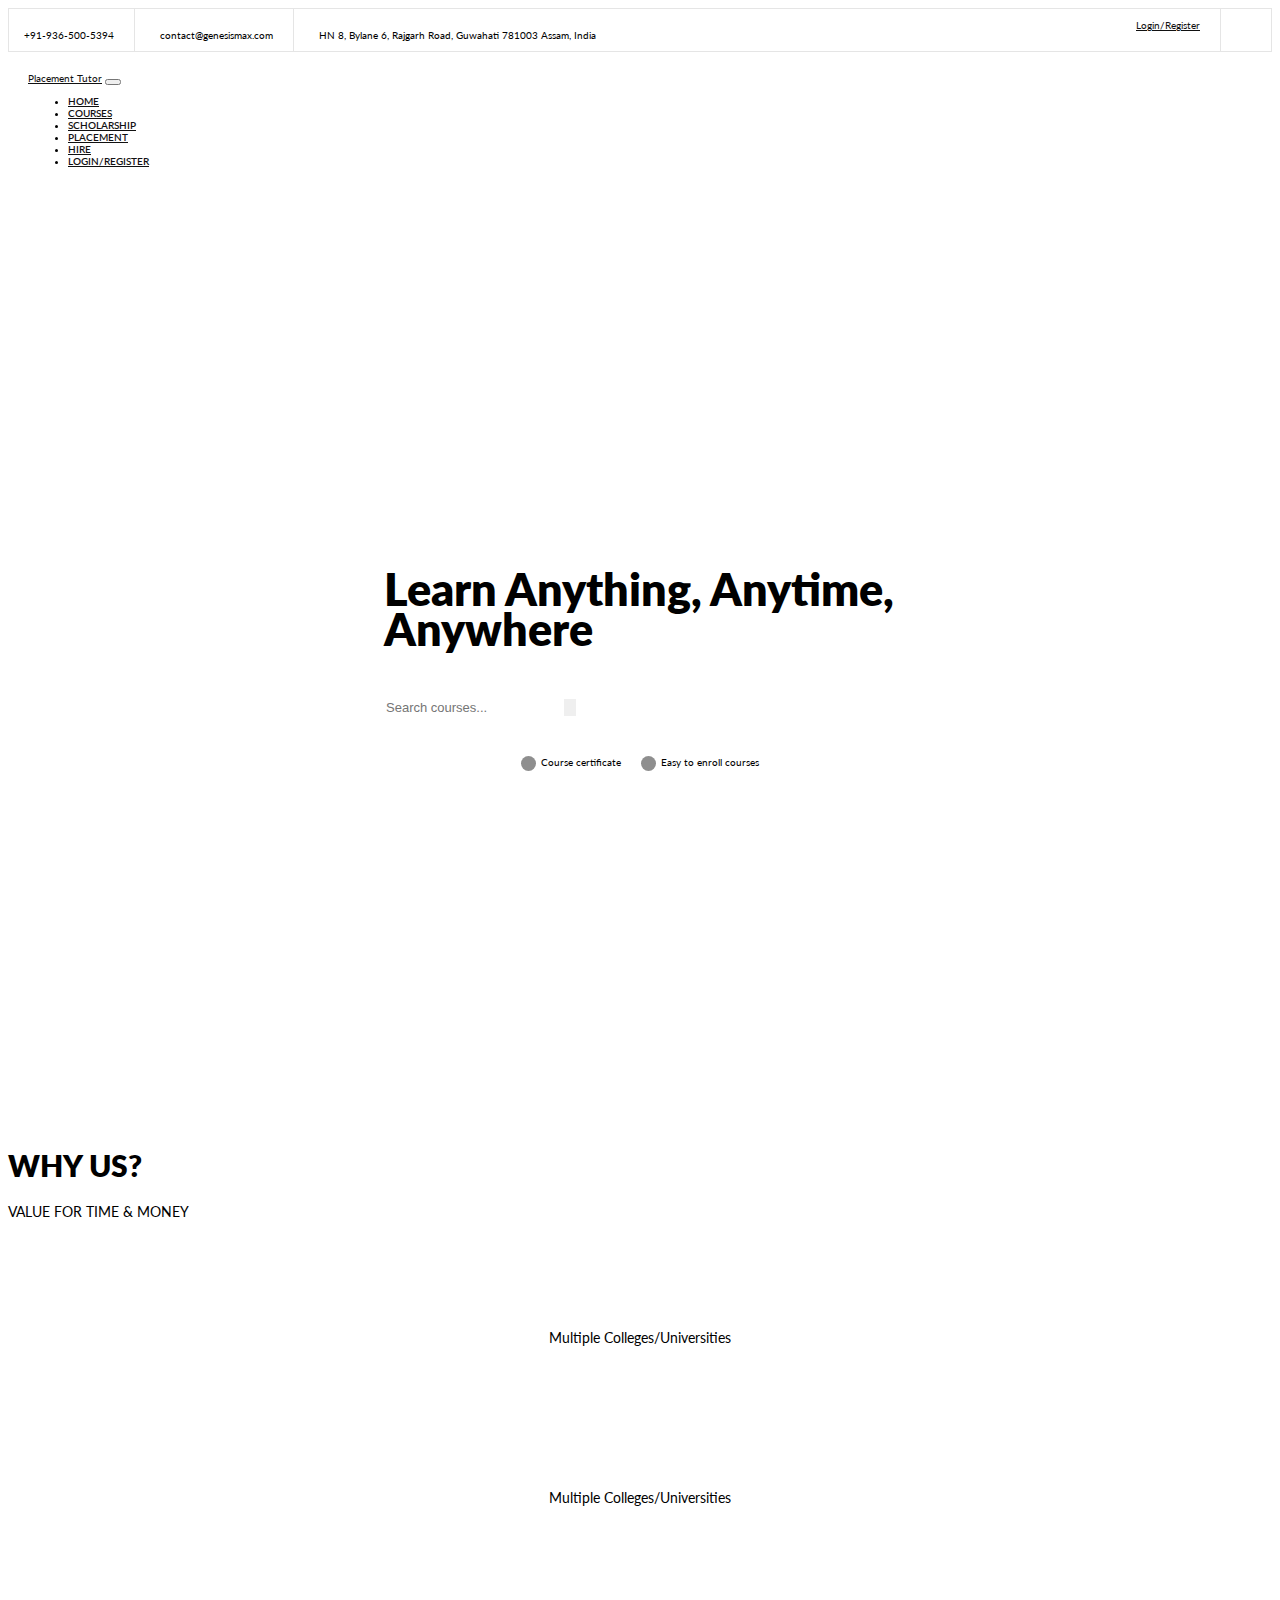
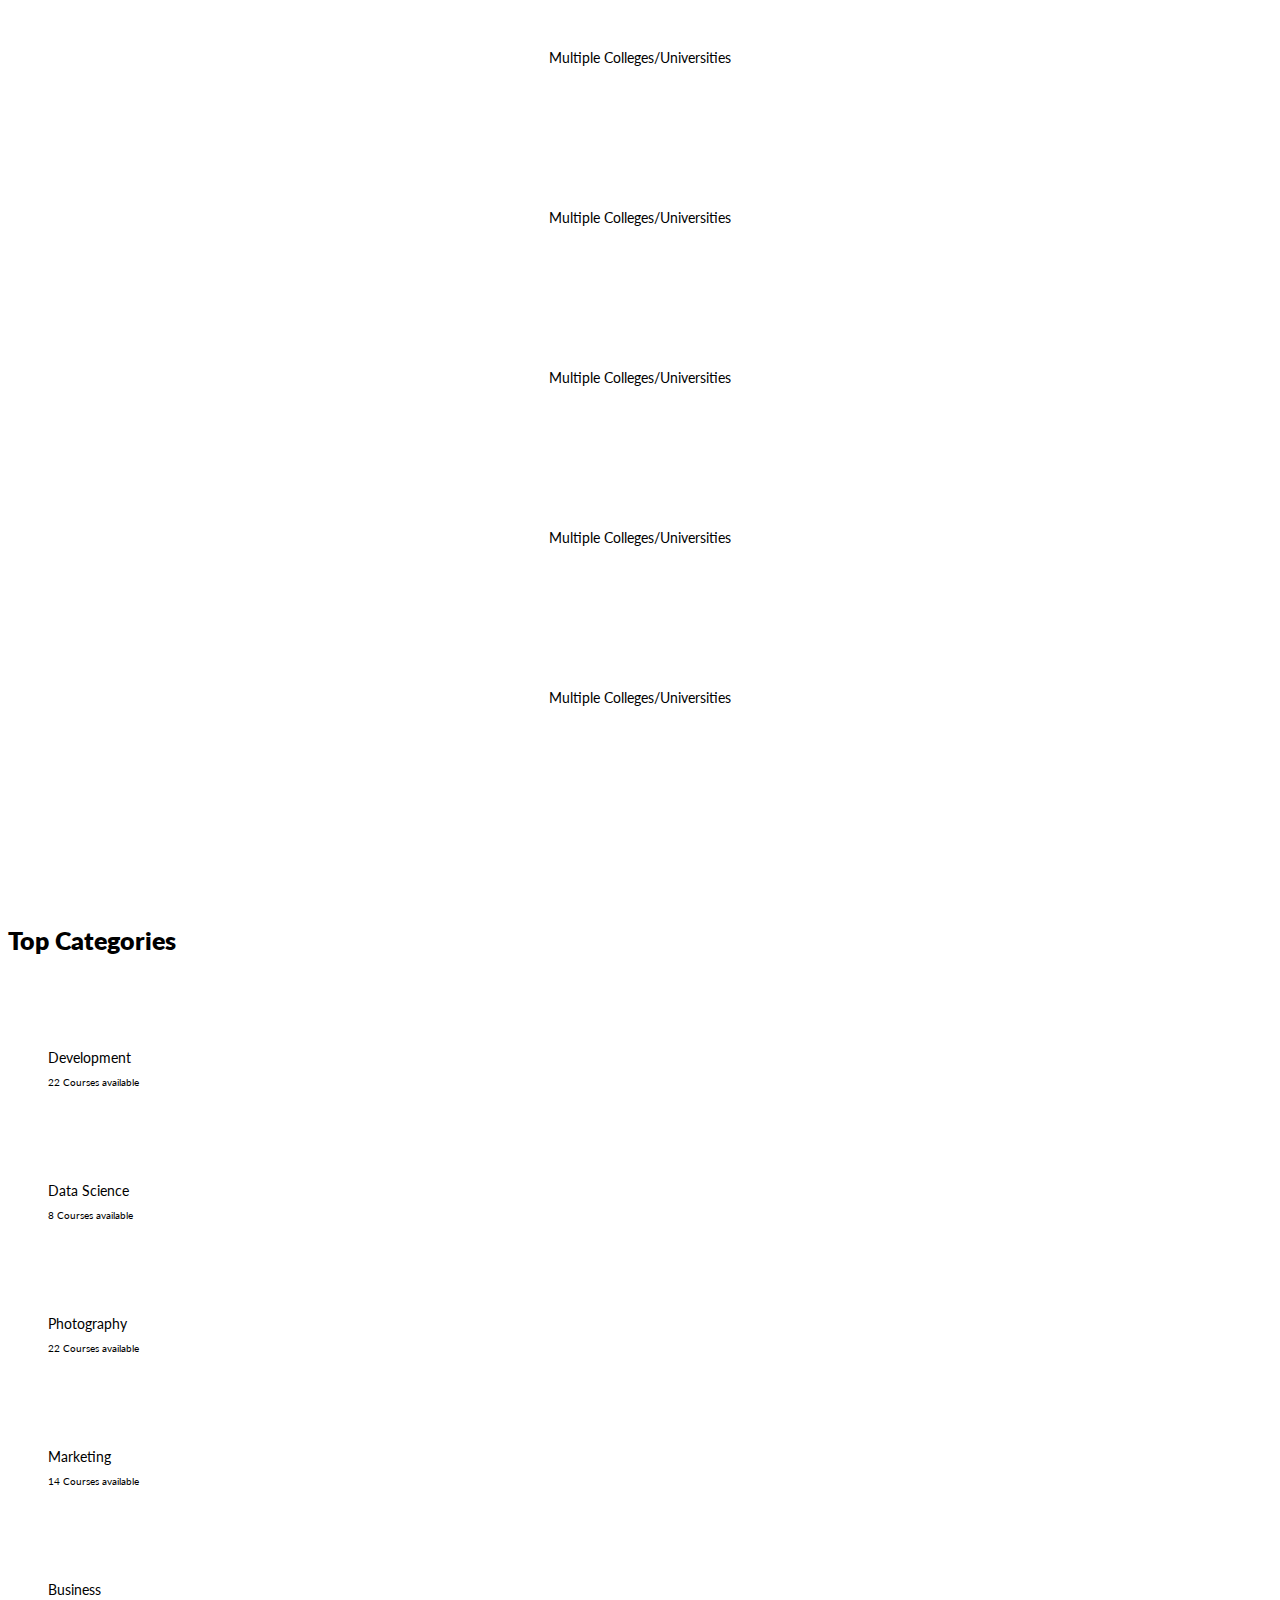
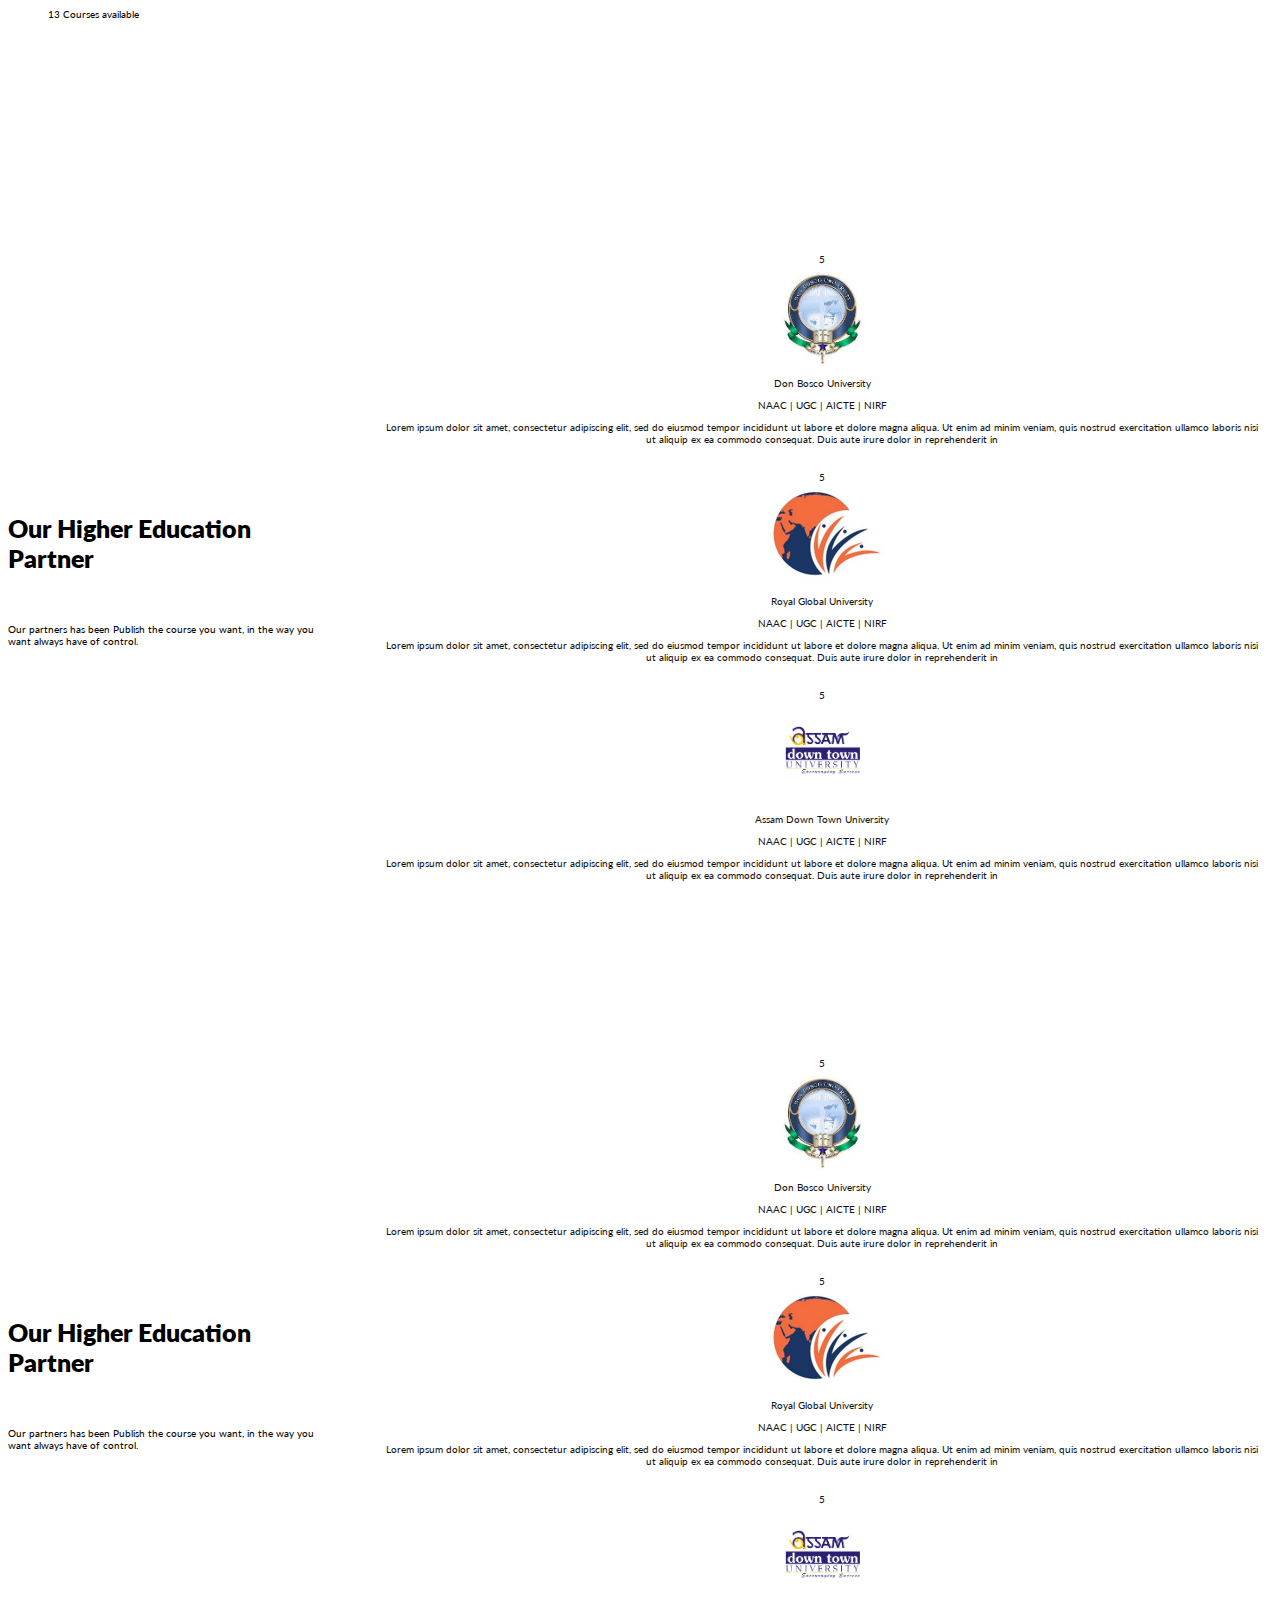
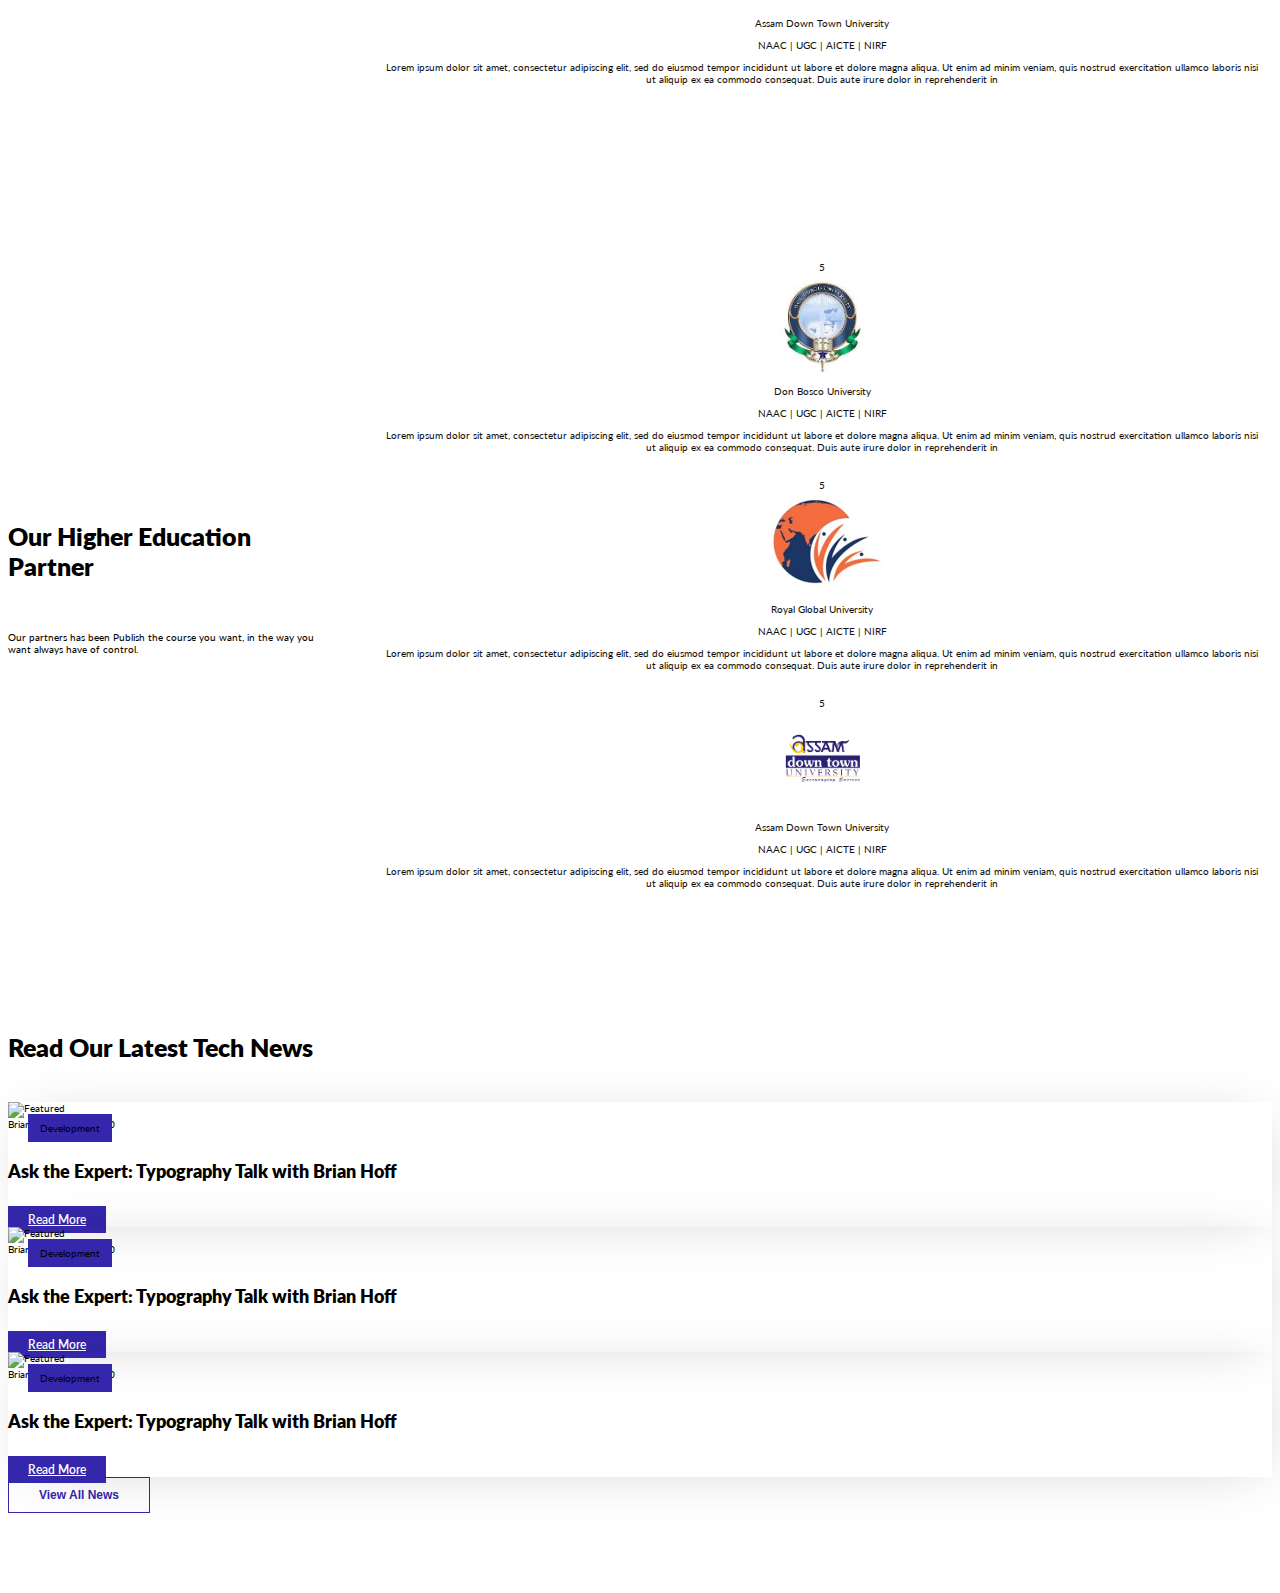
==== index.html @ bf246a91 "Partner and blog added" ====
<!doctype html>
<html lang="en">

<head>
    <!-- Required meta tags -->
    <meta charset="utf-8">
    <meta name="viewport" content="width=device-width, initial-scale=1">

    <!-- Bootstrap CSS -->
    <link href="https://cdn.jsdelivr.net/npm/bootstrap@5.1.3/dist/css/bootstrap.min.css" rel="stylesheet"
        integrity="sha384-1BmE4kWBq78iYhFldvKuhfTAU6auU8tT94WrHftjDbrCEXSU1oBoqyl2QvZ6jIW3" crossorigin="anonymous">

    <!-- Fontawesome -->
    <link rel="stylesheet" href="https://cdnjs.cloudflare.com/ajax/libs/font-awesome/6.1.1/css/all.min.css"
        integrity="sha512-KfkfwYDsLkIlwQp6LFnl8zNdLGxu9YAA1QvwINks4PhcElQSvqcyVLLD9aMhXd13uQjoXtEKNosOWaZqXgel0g=="
        crossorigin="anonymous" referrerpolicy="no-referrer" />

    <!-- Custom CSS -->
    <link rel="stylesheet" href="./assets/css/main.css">

    <title>Placement Tutor</title>
</head>

<body>

    <!-- =========================================== Header ======================================== -->
    <section class="header">
        <div class="header_inner_left">
            <div class="header_inner_left_item">
                <p><i class="fa-solid fa-phone-flip"></i> +91-936-500-5394</p>
            </div>
            <div class="header_inner_left_item">
                <p><i class="fa-regular fa-envelope"></i> contact@genesismax.com</p>
            </div>
            <div class="header_inner_left_item">
                <p><i class="fa-solid fa-location-dot"></i>HN 8, Bylane 6, Rajgarh Road, Guwahati 781003 Assam, India
                </p>
            </div>
        </div>
        <div class="header_inner_right">
            <div class="header_inner_right_item">
                <a href="#">Login/Register</a>
            </div>
            <div class="header_inner_right_item">
                <a href="#"><i class="fa-brands fa-facebook-f"></i></a>
                <a href="#"><i class="fa-brands fa-twitter"></i></a>
                <a href="#"><i class="fa-brands fa-linkedin"></i></a>
                <a href="#"><i class="fa-brands fa-youtube"></i></a>
            </div>
        </div>
    </section>


    <!-- =========================================== Navbar ======================================== -->
    <nav class="navbar navbar-expand-lg navbar-light">
        <div class="container-fluid">
            <a class="navbar-brand" href="#">Placement Tutor</a>
            <button class="navbar-toggler" type="button" data-bs-toggle="collapse"
                data-bs-target="#navbarSupportedContent" aria-controls="navbarSupportedContent" aria-expanded="false"
                aria-label="Toggle navigation">
                <span class="navbar-toggler-icon"></span>
            </button>
            <div class="collapse navbar-collapse" id="navbarSupportedContent">
                <ul class="navbar-nav ms-auto mb-2 mb-lg-0">
                    <li class="nav-item">
                        <a class="nav-link active" aria-current="page" href="#">Home</a>
                    </li>
                    <li class="nav-item">
                        <a class="nav-link" href="#">Courses</a>
                    </li>
                    <li class="nav-item">
                        <a class="nav-link" href="#">Scholarship</a>
                    </li>
                    <li class="nav-item">
                        <a class="nav-link" href="#">Placement</a>
                    </li>
                    <li class="nav-item">
                        <a class="nav-link" href="#">Hire</a>
                    </li>
                    <li class="nav-item">
                        <a class="nav-link" href="#">Login/Register</a>
                    </li>
                </ul>
            </div>
        </div>
    </nav>


    <!-- =========================================== Banner ======================================== -->
    <section class="banner">
        <div class="banner_text">
            <p class="text-center">Learn Anything, Anytime, Anywhere</p>
        </div>
        <form action="#" id="searchForm">
            <input type="text" class="form-control" id="search_query" name="search_query"
                placeholder="Search courses...">
            <button type="submit" class="btn"><i class="fa-solid fa-magnifying-glass"></i></button>
        </form>
        <div class="banner_feature">
            <p><span><i class="fa-solid fa-check"></i></span> Course certificate</p>
            <p><span><i class="fa-solid fa-check"></i></span> Easy to enroll courses</p>
        </div>
    </section>

    <!-- =========================================== Why us ======================================== -->
    <section class="why_us">
        <div class="container">
            <h1 class="common_heading_1 text-center">WHY US?</h1>
            <p class="heading_support_text text-center">VALUE FOR TIME & MONEY</p>

            <div class="why_us_grid">
                <div class="row">
                    <div class="col-lg-3 col-md-4 col-12 mb-4">
                        <div class="why_us_grid_item bg-light">
                            <p>Multiple Colleges/Universities</p>
                        </div>
                    </div>

                    <div class="col-lg-3 col-md-4 col-12 mb-4">
                        <div class="why_us_grid_item bg-light">
                            <p>Multiple Colleges/Universities</p>
                        </div>
                    </div>

                    <div class="col-lg-3 col-md-4 col-12 mb-4">
                        <div class="why_us_grid_item bg-light">
                            <p>Multiple Colleges/Universities</p>
                        </div>
                    </div>

                    <div class="col-lg-3 col-md-4 col-12 mb-4">
                        <div class="why_us_grid_item bg-light">
                            <p>Multiple Colleges/Universities</p>
                        </div>
                    </div>

                    <div class="col-lg-3 col-md-4 col-12 mb-4">
                        <div class="why_us_grid_item bg-light">
                            <p>Multiple Colleges/Universities</p>
                        </div>
                    </div>

                    <div class="col-lg-3 col-md-4 col-12 mb-4">
                        <div class="why_us_grid_item bg-light">
                            <p>Multiple Colleges/Universities</p>
                        </div>
                    </div>

                    <div class="col-lg-3 col-md-4 col-12 mb-4">
                        <div class="why_us_grid_item bg-light">
                            <p>Multiple Colleges/Universities</p>
                        </div>
                    </div>
                </div>
            </div>
        </div>
    </section>


    <!-- =========================================== Top categories ======================================== -->
    <section class="top_categories bg-light">
        <div class="container">
            <p class="common_heading_2 text-center">Top Categories</p>
            <div class="row">
                <div class="col">
                    <div class="top_categories_item">
                        <p class="fw-bold">Development</p>
                        <p>22 Courses available</p>
                    </div>
                </div>
                <div class="col">
                    <div class="top_categories_item">
                        <p class="fw-bold">Data Science</p>
                        <p>8 Courses available</p>
                    </div>
                </div>
                <div class="col">
                    <div class="top_categories_item">
                        <p class="fw-bold">Photography</p>
                        <p>22 Courses available</p>
                    </div>
                </div>
                <div class="col">
                    <div class="top_categories_item">
                        <p class="fw-bold">Marketing</p>
                        <p>14 Courses available</p>
                    </div>
                </div>
                <div class="col">
                    <div class="top_categories_item">
                        <p class="fw-bold">Business</p>
                        <p>13 Courses available</p>
                    </div>
                </div>
            </div>
        </div>
    </section>


    <!-- =========================================== Pick your professional course ======================================== -->


    <!-- =========================================== Our highr education partner ======================================== -->
    <section class="higher_education_partner partner bg-light">
        <div class="container">
            <div class="partner_inner">
                <div class="partner_inner_left col-lg-4">
                    <p class="common_heading_2">Our Higher Education Partner</p>
                    <p class="fw-bold">Our partners has been Publish the course you want,
                        in the way you want always have of control.</p>
                </div>
                <div class="partner_inner_right col-lg-8">
                    <div class="row">
                        <div class="col-lg-4">
                            <a href="#">
                                <div class="institute_single">
                                    <div class="text-end fw-bold fs-4"><i class="fa-solid fa-star"></i> 5</div>
                                    <img src="./assets/img/logo/dbu.jpg" alt="Don bosco university">
                                    <p class="fw-bold fs-4">Don Bosco University</p>
                                    <p class="text-muted">NAAC | UGC | AICTE | NIRF</p>
                                    <p class="text-start mt-3">Lorem ipsum dolor sit amet, consectetur
                                        adipiscing elit, sed do eiusmod tempor
                                        incididunt ut labore et dolore magna
                                        aliqua. Ut enim ad minim veniam, quis
                                        nostrud exercitation ullamco laboris nisi
                                        ut aliquip ex ea commodo consequat.
                                        Duis aute irure dolor in reprehenderit in</p>
                                </div>
                            </a>
                        </div>
                        <div class="col-lg-4">
                            <a href="#">
                                <div class="institute_single">
                                    <div class="text-end fw-bold fs-4"><i class="fa-solid fa-star"></i> 5</div>
                                    <img src="./assets/img/logo/rgu.jpg" alt="Royal Global University">
                                    <p class="fw-bold fs-4">Royal Global University</p>
                                    <p class="text-muted">NAAC | UGC | AICTE | NIRF</p>
                                    <p class="text-start mt-3">Lorem ipsum dolor sit amet, consectetur
                                        adipiscing elit, sed do eiusmod tempor
                                        incididunt ut labore et dolore magna
                                        aliqua. Ut enim ad minim veniam, quis
                                        nostrud exercitation ullamco laboris nisi
                                        ut aliquip ex ea commodo consequat.
                                        Duis aute irure dolor in reprehenderit in</p>
                                </div>
                            </a>
                        </div>
                        <div class="col-lg-4">
                            <a href="#">
                                <div class="institute_single">
                                    <div class="text-end fw-bold fs-4"><i class="fa-solid fa-star"></i> 5</div>
                                    <img src="./assets/img/logo/adtu.webp" alt="Assam Down Town University">
                                    <p class="fw-bold fs-4">Assam Down Town University</p>
                                    <p class="text-muted">NAAC | UGC | AICTE | NIRF</p>
                                    <p class="text-start mt-3">Lorem ipsum dolor sit amet, consectetur
                                        adipiscing elit, sed do eiusmod tempor
                                        incididunt ut labore et dolore magna
                                        aliqua. Ut enim ad minim veniam, quis
                                        nostrud exercitation ullamco laboris nisi
                                        ut aliquip ex ea commodo consequat.
                                        Duis aute irure dolor in reprehenderit in</p>
                                </div>
                            </a>
                        </div>
                    </div>
                </div>
            </div>
        </div>
    </section>

    <section class="higher_education_partner partner bg-light">
        <div class="container">
            <div class="partner_inner">
                <div class="partner_inner_left col-lg-4">
                    <p class="common_heading_2">Our Higher Education Partner</p>
                    <p class="fw-bold">Our partners has been Publish the course you want,
                        in the way you want always have of control.</p>
                </div>
                <div class="partner_inner_right col-lg-8">
                    <div class="row">
                        <div class="col-lg-4">
                            <a href="#">
                                <div class="institute_single">
                                    <div class="text-end fw-bold fs-4"><i class="fa-solid fa-star"></i> 5</div>
                                    <img src="./assets/img/logo/dbu.jpg" alt="Don bosco university">
                                    <p class="fw-bold fs-4">Don Bosco University</p>
                                    <p class="text-muted">NAAC | UGC | AICTE | NIRF</p>
                                    <p class="text-start mt-3">Lorem ipsum dolor sit amet, consectetur
                                        adipiscing elit, sed do eiusmod tempor
                                        incididunt ut labore et dolore magna
                                        aliqua. Ut enim ad minim veniam, quis
                                        nostrud exercitation ullamco laboris nisi
                                        ut aliquip ex ea commodo consequat.
                                        Duis aute irure dolor in reprehenderit in</p>
                                </div>
                            </a>
                        </div>
                        <div class="col-lg-4">
                            <a href="#">
                                <div class="institute_single">
                                    <div class="text-end fw-bold fs-4"><i class="fa-solid fa-star"></i> 5</div>
                                    <img src="./assets/img/logo/rgu.jpg" alt="Royal Global University">
                                    <p class="fw-bold fs-4">Royal Global University</p>
                                    <p class="text-muted">NAAC | UGC | AICTE | NIRF</p>
                                    <p class="text-start mt-3">Lorem ipsum dolor sit amet, consectetur
                                        adipiscing elit, sed do eiusmod tempor
                                        incididunt ut labore et dolore magna
                                        aliqua. Ut enim ad minim veniam, quis
                                        nostrud exercitation ullamco laboris nisi
                                        ut aliquip ex ea commodo consequat.
                                        Duis aute irure dolor in reprehenderit in</p>
                                </div>
                            </a>
                        </div>
                        <div class="col-lg-4">
                            <a href="#">
                                <div class="institute_single">
                                    <div class="text-end fw-bold fs-4"><i class="fa-solid fa-star"></i> 5</div>
                                    <img src="./assets/img/logo/adtu.webp" alt="Assam Down Town University">
                                    <p class="fw-bold fs-4">Assam Down Town University</p>
                                    <p class="text-muted">NAAC | UGC | AICTE | NIRF</p>
                                    <p class="text-start mt-3">Lorem ipsum dolor sit amet, consectetur
                                        adipiscing elit, sed do eiusmod tempor
                                        incididunt ut labore et dolore magna
                                        aliqua. Ut enim ad minim veniam, quis
                                        nostrud exercitation ullamco laboris nisi
                                        ut aliquip ex ea commodo consequat.
                                        Duis aute irure dolor in reprehenderit in</p>
                                </div>
                            </a>
                        </div>
                    </div>
                </div>
            </div>
        </div>
    </section>

    <section class="higher_education_partner partner bg-light">
        <div class="container">
            <div class="partner_inner">
                <div class="partner_inner_left col-lg-4">
                    <p class="common_heading_2">Our Higher Education Partner</p>
                    <p class="fw-bold">Our partners has been Publish the course you want,
                        in the way you want always have of control.</p>
                </div>
                <div class="partner_inner_right col-lg-8">
                    <div class="row">
                        <div class="col-lg-4">
                            <a href="#">
                                <div class="institute_single">
                                    <div class="text-end fw-bold fs-4"><i class="fa-solid fa-star"></i> 5</div>
                                    <img src="./assets/img/logo/dbu.jpg" alt="Don bosco university">
                                    <p class="fw-bold fs-4">Don Bosco University</p>
                                    <p class="text-muted">NAAC | UGC | AICTE | NIRF</p>
                                    <p class="text-start mt-3">Lorem ipsum dolor sit amet, consectetur
                                        adipiscing elit, sed do eiusmod tempor
                                        incididunt ut labore et dolore magna
                                        aliqua. Ut enim ad minim veniam, quis
                                        nostrud exercitation ullamco laboris nisi
                                        ut aliquip ex ea commodo consequat.
                                        Duis aute irure dolor in reprehenderit in</p>
                                </div>
                            </a>
                        </div>
                        <div class="col-lg-4">
                            <a href="#">
                                <div class="institute_single">
                                    <div class="text-end fw-bold fs-4"><i class="fa-solid fa-star"></i> 5</div>
                                    <img src="./assets/img/logo/rgu.jpg" alt="Royal Global University">
                                    <p class="fw-bold fs-4">Royal Global University</p>
                                    <p class="text-muted">NAAC | UGC | AICTE | NIRF</p>
                                    <p class="text-start mt-3">Lorem ipsum dolor sit amet, consectetur
                                        adipiscing elit, sed do eiusmod tempor
                                        incididunt ut labore et dolore magna
                                        aliqua. Ut enim ad minim veniam, quis
                                        nostrud exercitation ullamco laboris nisi
                                        ut aliquip ex ea commodo consequat.
                                        Duis aute irure dolor in reprehenderit in</p>
                                </div>
                            </a>
                        </div>
                        <div class="col-lg-4">
                            <a href="#">
                                <div class="institute_single">
                                    <div class="text-end fw-bold fs-4"><i class="fa-solid fa-star"></i> 5</div>
                                    <img src="./assets/img/logo/adtu.webp" alt="Assam Down Town University">
                                    <p class="fw-bold fs-4">Assam Down Town University</p>
                                    <p class="text-muted">NAAC | UGC | AICTE | NIRF</p>
                                    <p class="text-start mt-3">Lorem ipsum dolor sit amet, consectetur
                                        adipiscing elit, sed do eiusmod tempor
                                        incididunt ut labore et dolore magna
                                        aliqua. Ut enim ad minim veniam, quis
                                        nostrud exercitation ullamco laboris nisi
                                        ut aliquip ex ea commodo consequat.
                                        Duis aute irure dolor in reprehenderit in</p>
                                </div>
                            </a>
                        </div>
                    </div>
                </div>
            </div>
        </div>
    </section>


    <!-- =========================================== Latest tech news ======================================== -->
    <section class="blog">
        <div class="container">
            <p class="common_heading_2 text-center">Read Our Latest Tech News</p>
            <!-- Blog grid -->
            <div class="row">
                <div class="col-md-4 p-4">
                    <div class="blog_item">
                        <div class="card border-0">
                            <img src="https://images.unsplash.com/photo-1627556704353-016baeb12c79?ixlib=rb-1.2.1&ixid=MnwxMjA3fDB8MHxwaG90by1wYWdlfHx8fGVufDB8fHx8&auto=format&fit=crop&w=870&q=80"
                                class="card-img-top" alt="Featured">
                            <div class="card-body p-5">
                                <!-- Author & post date -->
                                <div class="mb-4 fs-5 px-3 fw-bold text-muted">
                                    <span class="me-4">Brian Hoff</span>
                                    <span><i class="fa-solid fa-calendar-days me-2"></i>20 Jan 2020</span>
                                </div>

                                <!-- Blog title -->
                                <h5 class="card-title mb-4">Ask the Expert: Typography Talk with Brian Hoff</h5>
                                <a href="#" class="btn shadow">Read More</a>
                            </div>

                            <!-- Category name -->
                            <div class="blog_categoty">
                                <span class="badge shadow"><i class="fa-solid fa-folder-open me-2"></i>
                                    Development</span>
                            </div>
                        </div>
                    </div>
                </div>

                <div class="col-md-4 p-4">
                    <div class="blog_item">
                        <div class="card border-0">
                            <img src="https://images.unsplash.com/photo-1531545514256-b1400bc00f31?ixlib=rb-1.2.1&ixid=MnwxMjA3fDB8MHxwaG90by1wYWdlfHx8fGVufDB8fHx8&auto=format&fit=crop&w=774&q=80"
                                class="card-img-top" alt="Featured">
                            <div class="card-body p-5">
                                <!-- Author & post date -->
                                <div class="mb-4 fs-5 px-3 fw-bold text-muted">
                                    <span class="me-4">Brian Hoff</span>
                                    <span><i class="fa-solid fa-calendar-days me-2"></i>20 Jan 2020</span>
                                </div>

                                <!-- Blog title -->
                                <h5 class="card-title mb-4">Ask the Expert: Typography Talk with Brian Hoff</h5>
                                <a href="#" class="btn shadow">Read More</a>
                            </div>

                            <!-- Category name -->
                            <div class="blog_categoty">
                                <span class="badge shadow"><i class="fa-solid fa-folder-open me-2"></i>
                                    Development</span>
                            </div>
                        </div>
                    </div>
                </div>

                <div class="col-md-4 p-4">
                    <div class="blog_item">
                        <div class="card border-0">
                            <img src="https://images.unsplash.com/photo-1523240795612-9a054b0db644?ixlib=rb-1.2.1&ixid=MnwxMjA3fDB8MHxwaG90by1wYWdlfHx8fGVufDB8fHx8&auto=format&fit=crop&w=870&q=80"
                                class="card-img-top" alt="Featured">
                            <div class="card-body p-5">
                                <!-- Author & post date -->
                                <div class="mb-4 fs-5 px-3 fw-bold text-muted">
                                    <span class="me-4">Brian Hoff</span>
                                    <span><i class="fa-solid fa-calendar-days me-2"></i>20 Jan 2020</span>
                                </div>

                                <!-- Blog title -->
                                <h5 class="card-title mb-4">Ask the Expert: Typography Talk with Brian Hoff</h5>
                                <a href="#" class="btn shadow">Read More</a>
                            </div>

                            <!-- Category name -->
                            <div class="blog_categoty">
                                <span class="badge shadow"><i class="fa-solid fa-folder-open me-2"></i>
                                    Development</span>
                            </div>
                        </div>
                    </div>
                </div>
            </div>

            <!-- View all button -->
            <div class="text-center mt-3">
                <button class="btn view_all_btn">View All News</button>
            </div>
        </div>
    </section>


    <!-- =========================================== Footer ======================================== -->


    <!-- =========================================== Scripts ======================================== -->

    <!-- Jquery -->
    <script src="https://code.jquery.com/jquery-3.6.0.min.js"
        integrity="sha256-/xUj+3OJU5yExlq6GSYGSHk7tPXikynS7ogEvDej/m4=" crossorigin="anonymous"></script>

    <!-- Bootstrap -->
    <script src="https://cdn.jsdelivr.net/npm/bootstrap@5.1.3/dist/js/bootstrap.bundle.min.js"
        integrity="sha384-ka7Sk0Gln4gmtz2MlQnikT1wXgYsOg+OMhuP+IlRH9sENBO0LRn5q+8nbTov4+1p" crossorigin="anonymous">
    </script>
</body>

</html>
---- assets/css/main.css ----
@import url(./utils.css);
@import url(./style.css);
@import url(./responsive.css);
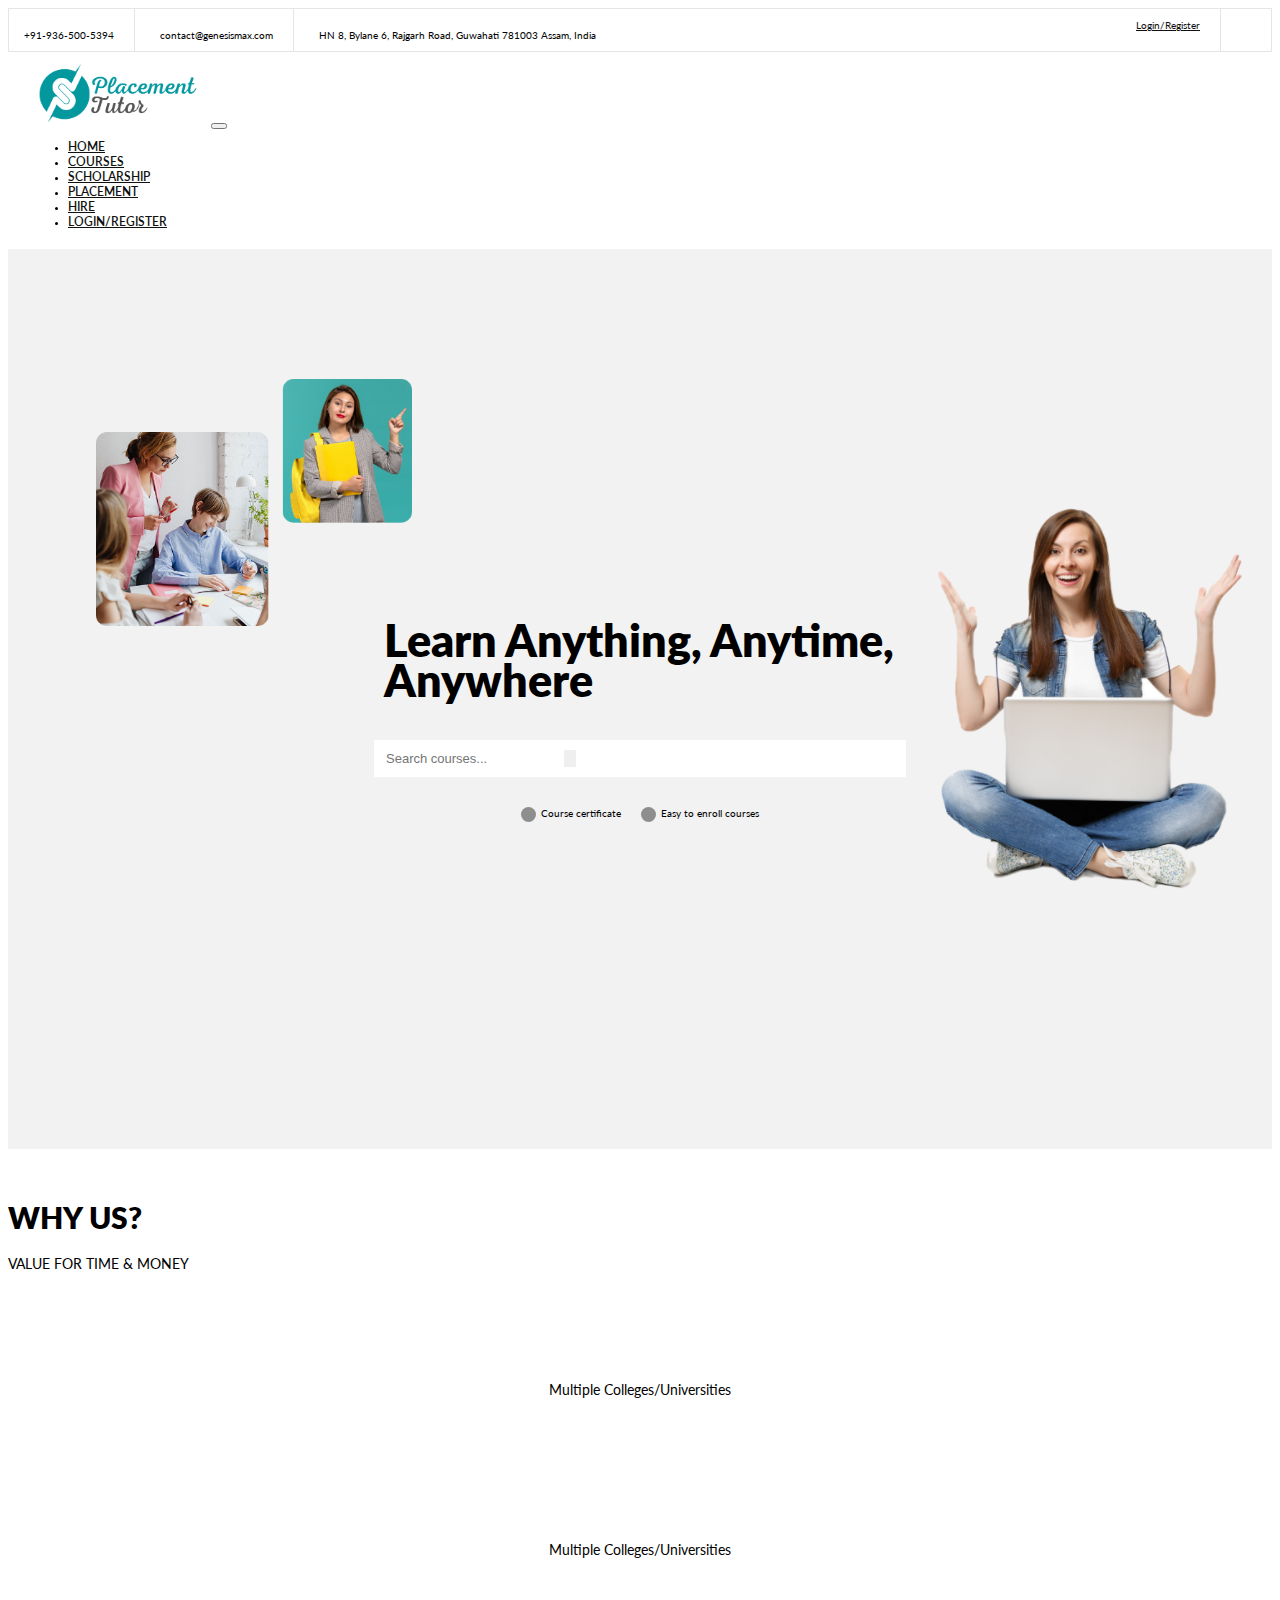
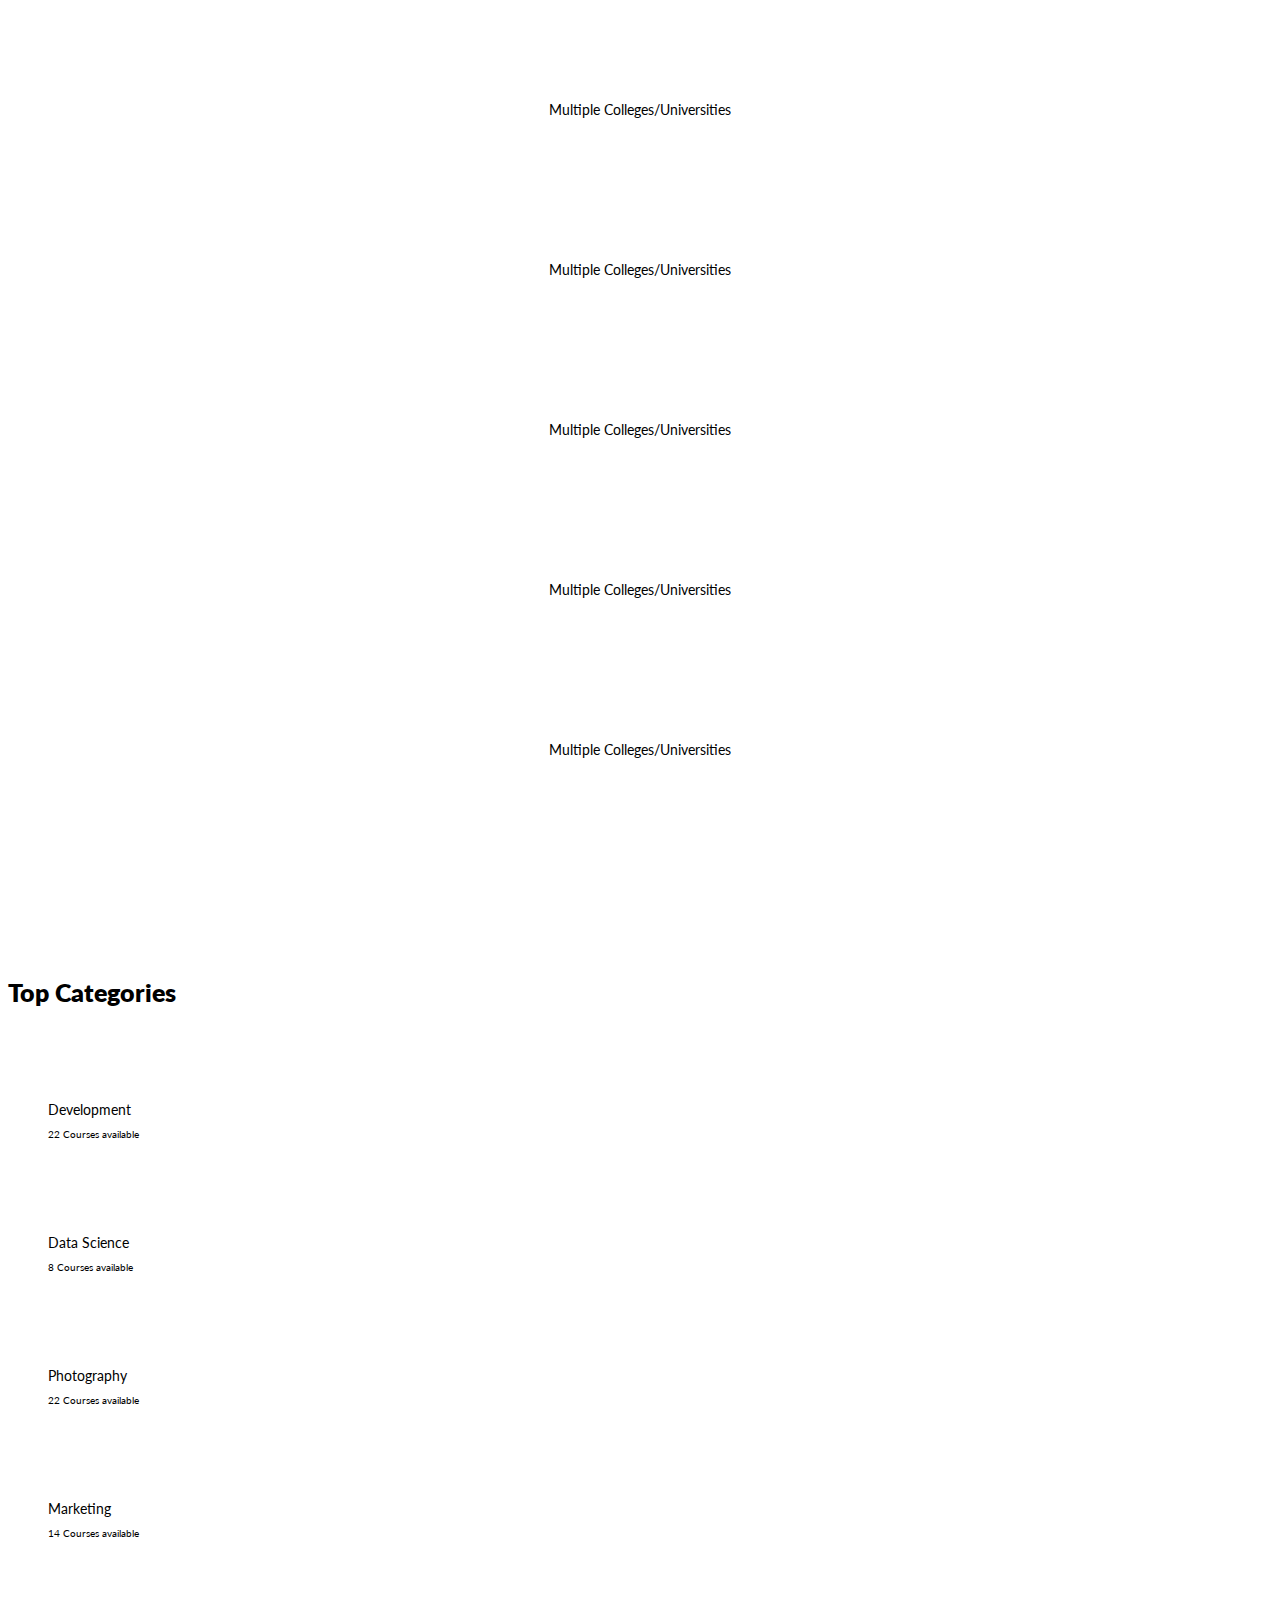
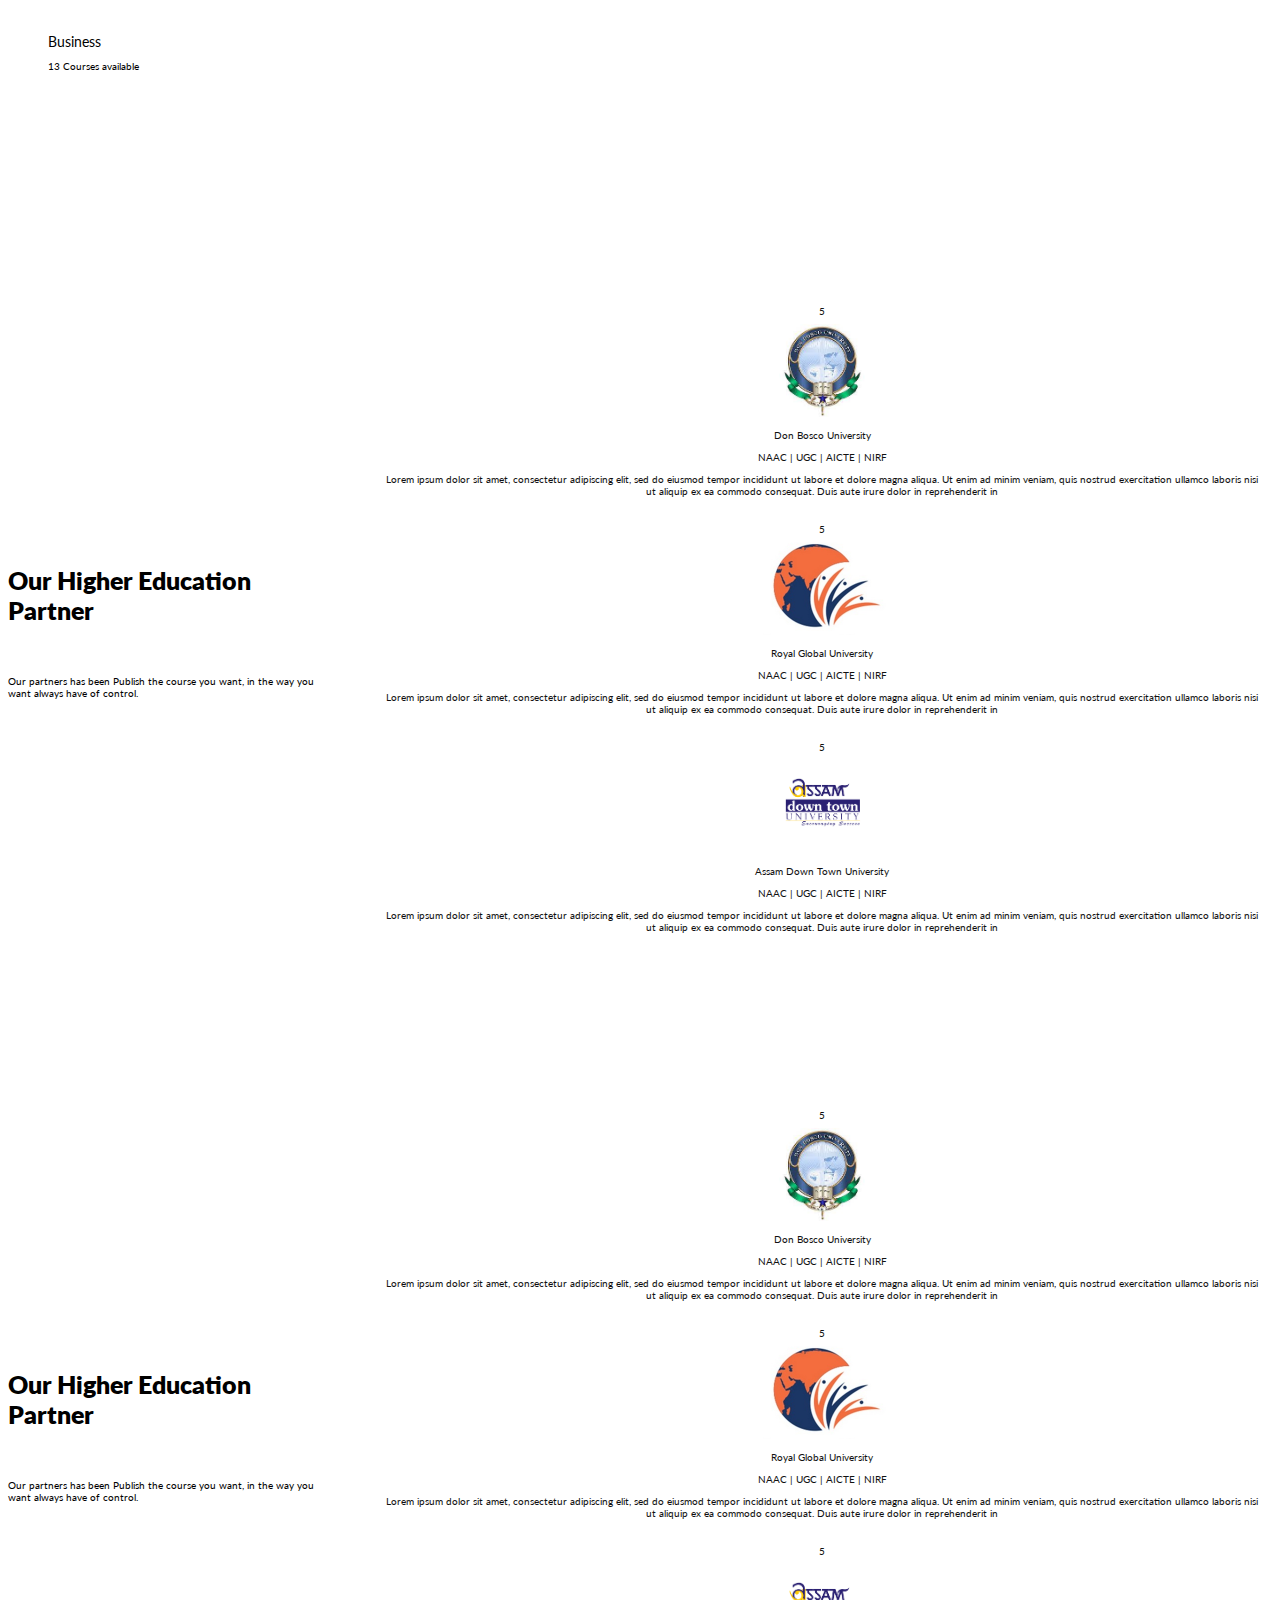
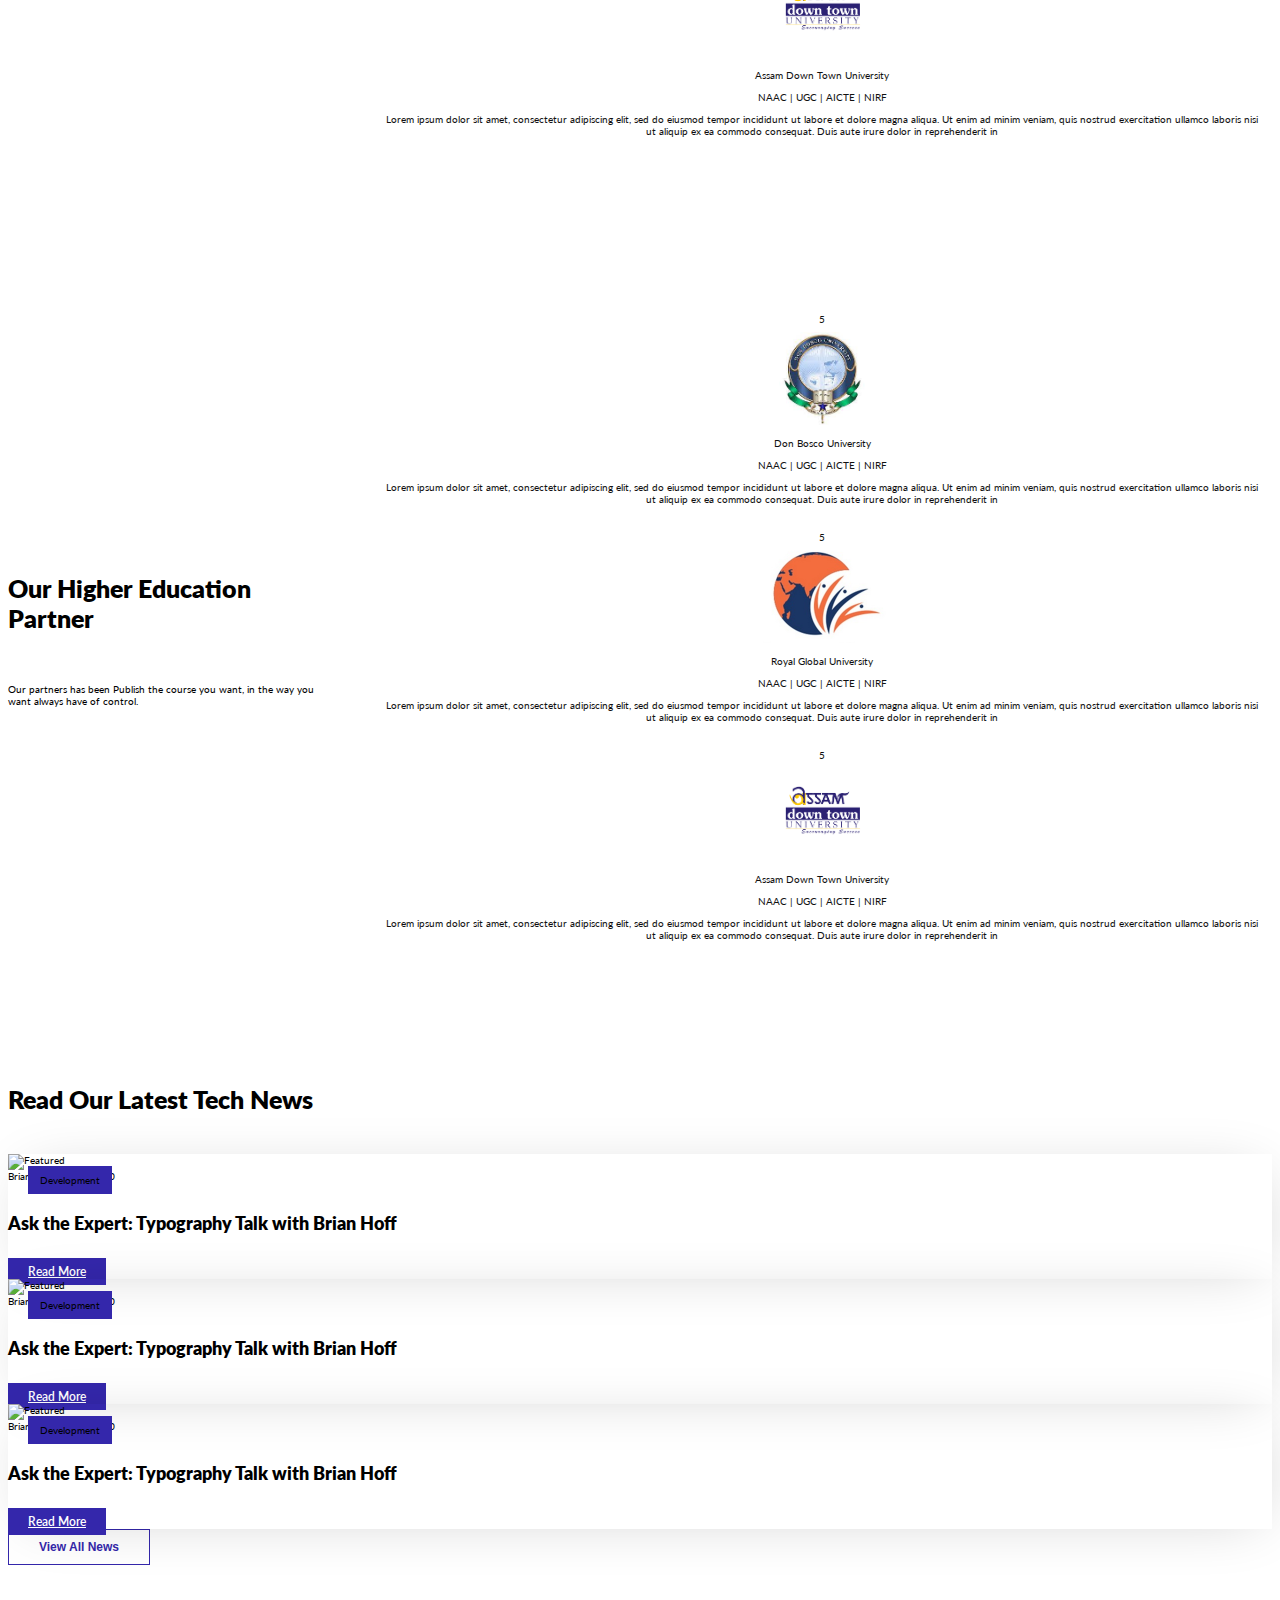
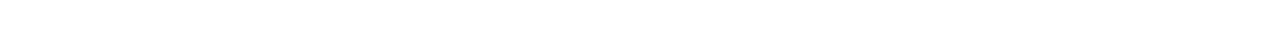
==== commit c401001f: "Banner update" ====
--- a/index.html
+++ b/index.html
@@ -54,7 +54,7 @@
     <!-- =========================================== Navbar ======================================== -->
     <nav class="navbar navbar-expand-lg navbar-light">
         <div class="container-fluid">
-            <a class="navbar-brand" href="#">Placement Tutor</a>
+            <a class="navbar-brand" href="#"><img src="./assets/img/logo/logo.png" alt="Logo" width="180"></a>
             <button class="navbar-toggler" type="button" data-bs-toggle="collapse"
                 data-bs-target="#navbarSupportedContent" aria-controls="navbarSupportedContent" aria-expanded="false"
                 aria-label="Toggle navigation">
@@ -100,6 +100,10 @@
             <p><span><i class="fa-solid fa-check"></i></span> Course certificate</p>
             <p><span><i class="fa-solid fa-check"></i></span> Easy to enroll courses</p>
         </div>
+
+        <!-- Images -->
+        <img class="banner_img banner_img_1" src="./assets/img/hero-02.png" alt="Banner">
+        <img class="banner_img banner_img_2" src="./assets/img/hero-01.png" alt="Banner">
     </section>
 
     <!-- =========================================== Why us ======================================== -->
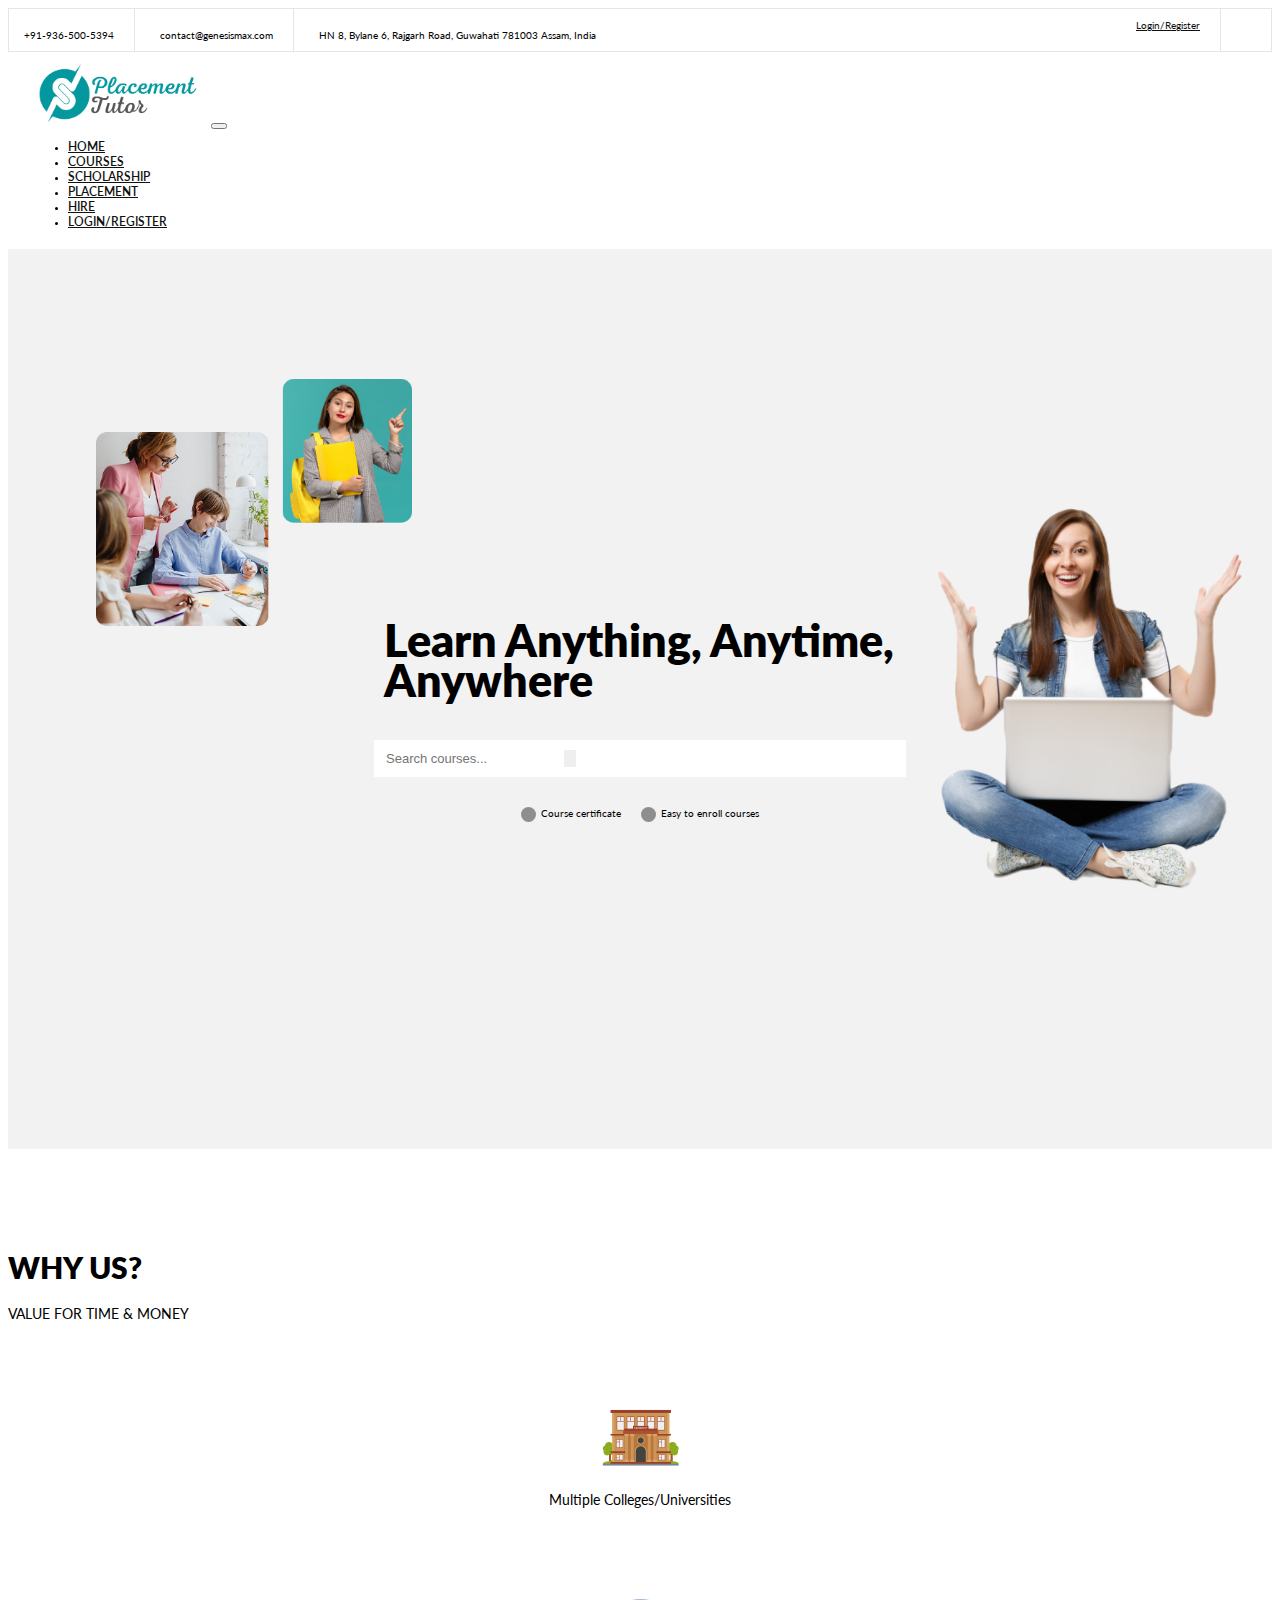
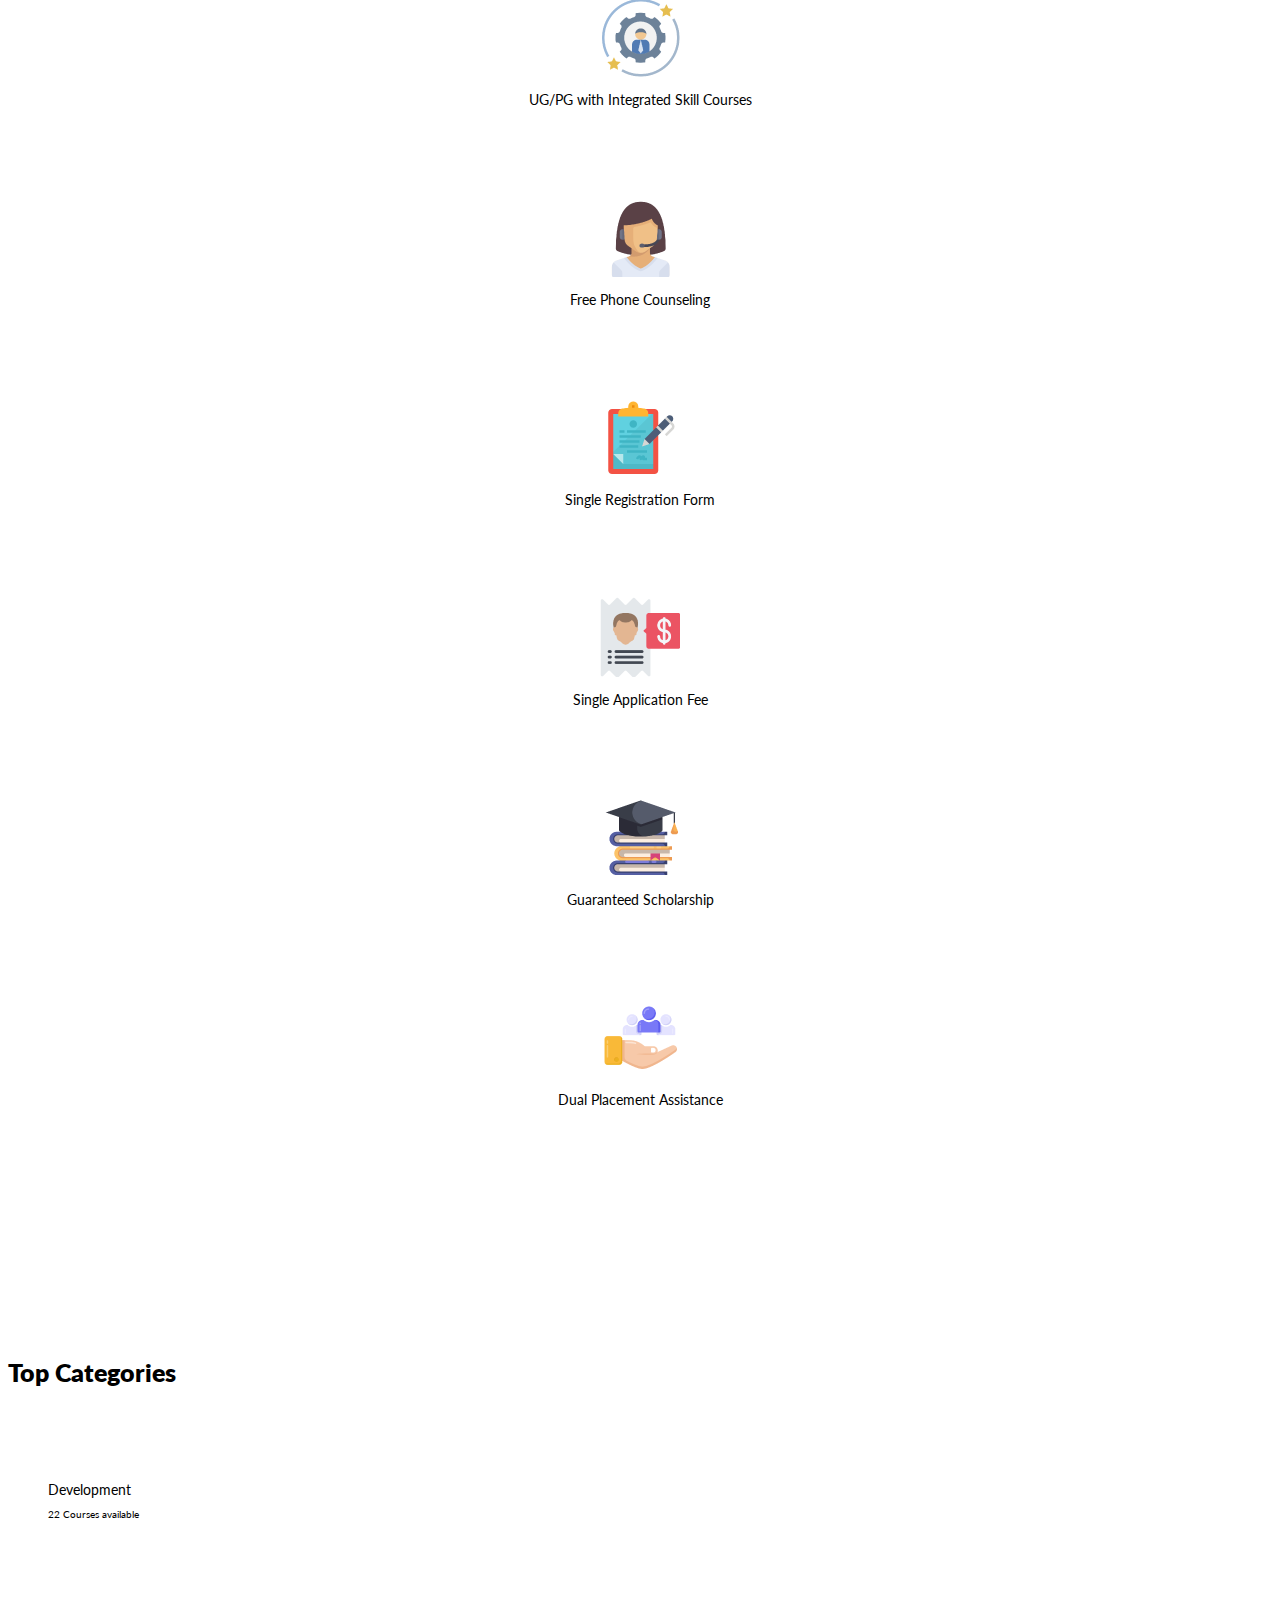
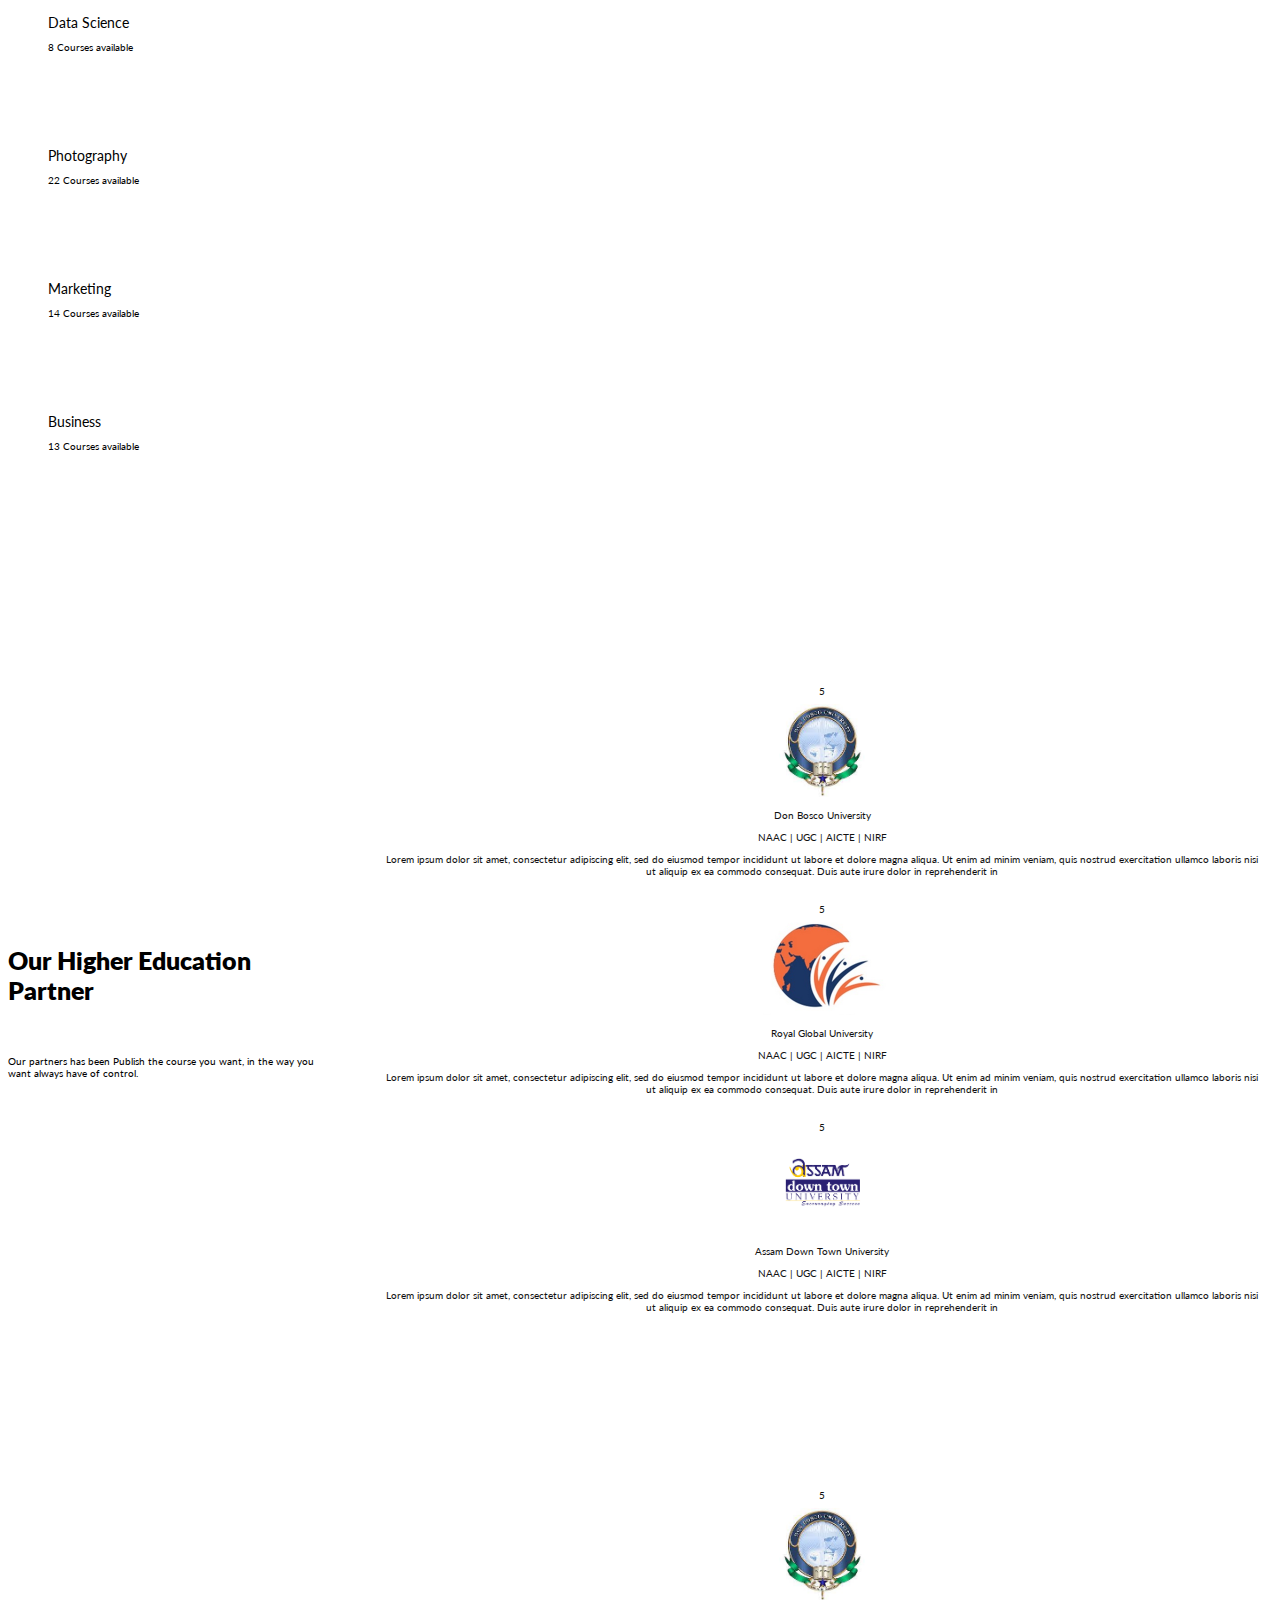
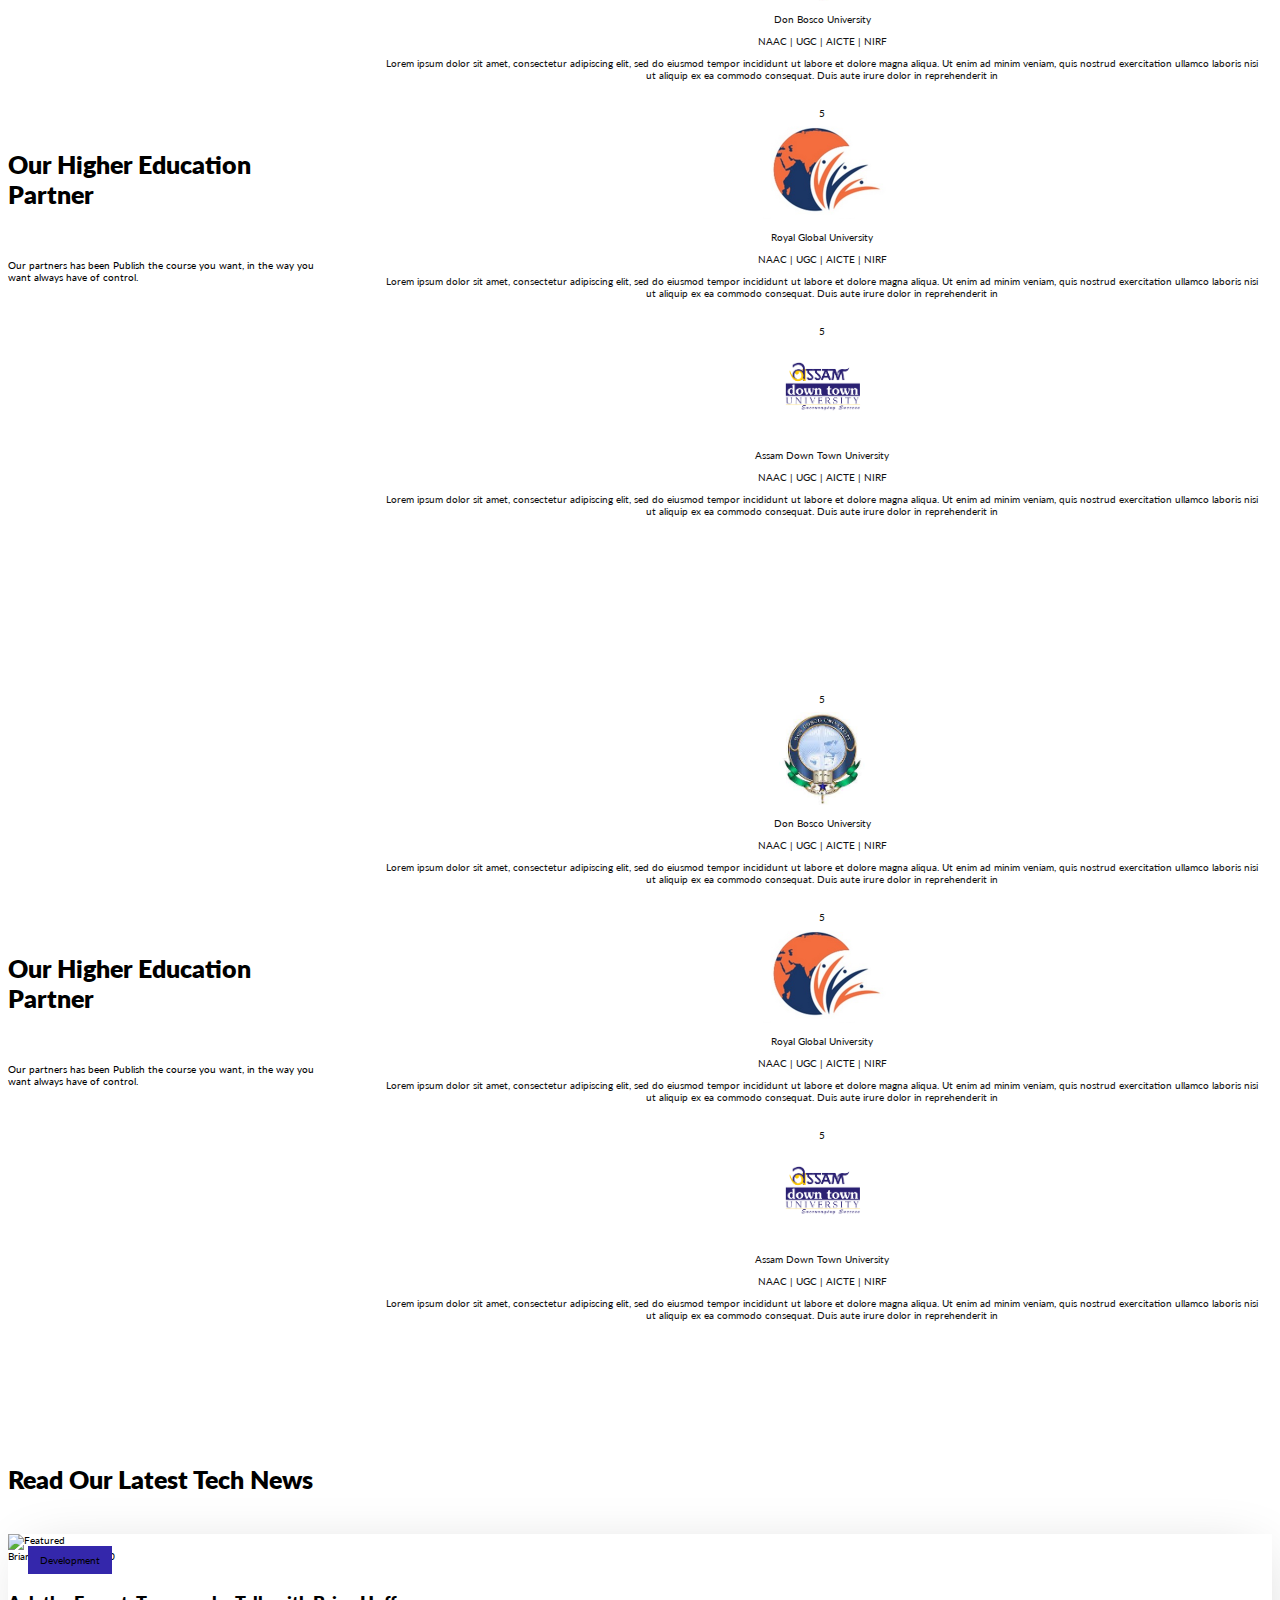
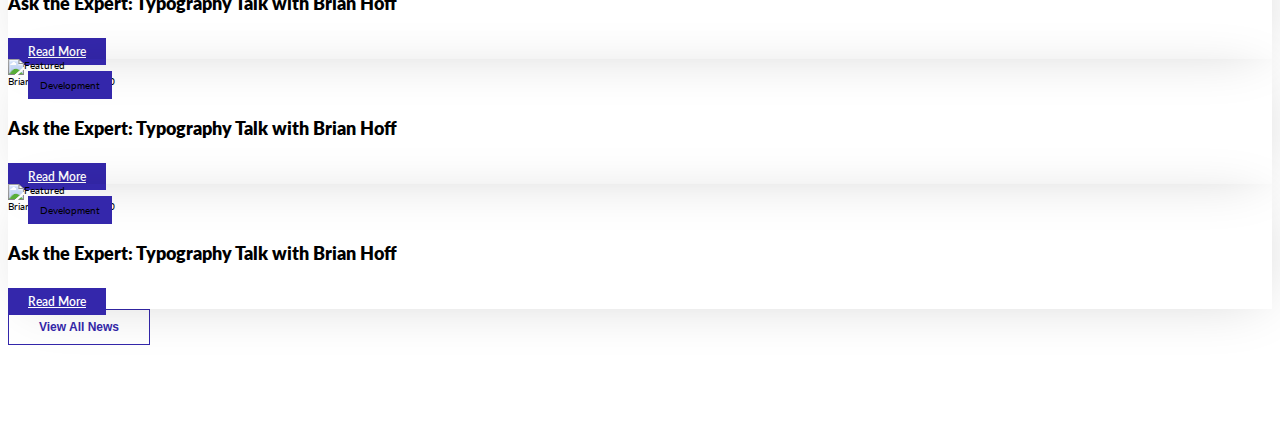
==== commit ca45c481: "Why us images added" ====
--- a/index.html
+++ b/index.html
@@ -116,43 +116,50 @@
                 <div class="row">
                     <div class="col-lg-3 col-md-4 col-12 mb-4">
                         <div class="why_us_grid_item bg-light">
+                            <img src="./assets/img/university.png" alt="Multiple Colleges/Universities">
                             <p>Multiple Colleges/Universities</p>
                         </div>
                     </div>
 
                     <div class="col-lg-3 col-md-4 col-12 mb-4">
                         <div class="why_us_grid_item bg-light">
-                            <p>Multiple Colleges/Universities</p>
-                        </div>
-                    </div>
-
-                    <div class="col-lg-3 col-md-4 col-12 mb-4">
-                        <div class="why_us_grid_item bg-light">
-                            <p>Multiple Colleges/Universities</p>
-                        </div>
-                    </div>
-
-                    <div class="col-lg-3 col-md-4 col-12 mb-4">
-                        <div class="why_us_grid_item bg-light">
-                            <p>Multiple Colleges/Universities</p>
-                        </div>
-                    </div>
-
-                    <div class="col-lg-3 col-md-4 col-12 mb-4">
-                        <div class="why_us_grid_item bg-light">
-                            <p>Multiple Colleges/Universities</p>
-                        </div>
-                    </div>
-
-                    <div class="col-lg-3 col-md-4 col-12 mb-4">
-                        <div class="why_us_grid_item bg-light">
-                            <p>Multiple Colleges/Universities</p>
-                        </div>
-                    </div>
-
-                    <div class="col-lg-3 col-md-4 col-12 mb-4">
-                        <div class="why_us_grid_item bg-light">
-                            <p>Multiple Colleges/Universities</p>
+                            <img src="./assets/img/skill_course.png" alt="UG/PG with Integrated Skill Courses">
+                            <p>UG/PG with Integrated Skill Courses</p>
+                        </div>
+                    </div>
+
+                    <div class="col-lg-3 col-md-4 col-12 mb-4">
+                        <div class="why_us_grid_item bg-light">
+                            <img src="./assets/img/phone.png" alt="Free Phone Counseling">
+                            <p>Free Phone Counseling</p>
+                        </div>
+                    </div>
+
+                    <div class="col-lg-3 col-md-4 col-12 mb-4">
+                        <div class="why_us_grid_item bg-light">
+                            <img src="./assets/img/registration_form.png" alt="Single Registration Form">
+                            <p>Single Registration Form</p>
+                        </div>
+                    </div>
+
+                    <div class="col-lg-3 col-md-4 col-12 mb-4">
+                        <div class="why_us_grid_item bg-light">
+                            <img src="./assets/img/single_application_fee.png" alt="Single Application Fee">
+                            <p>Single Application Fee</p>
+                        </div>
+                    </div>
+
+                    <div class="col-lg-3 col-md-4 col-12 mb-4">
+                        <div class="why_us_grid_item bg-light">
+                            <img src="./assets/img/scholarship.png" alt="Guaranteed Scholarship">
+                            <p>Guaranteed Scholarship</p>
+                        </div>
+                    </div>
+
+                    <div class="col-lg-3 col-md-4 col-12 mb-4">
+                        <div class="why_us_grid_item bg-light">
+                            <img src="./assets/img/dual_placement.png" alt="Dual Placement Assistance">
+                            <p>Dual Placement Assistance</p>
                         </div>
                     </div>
                 </div>
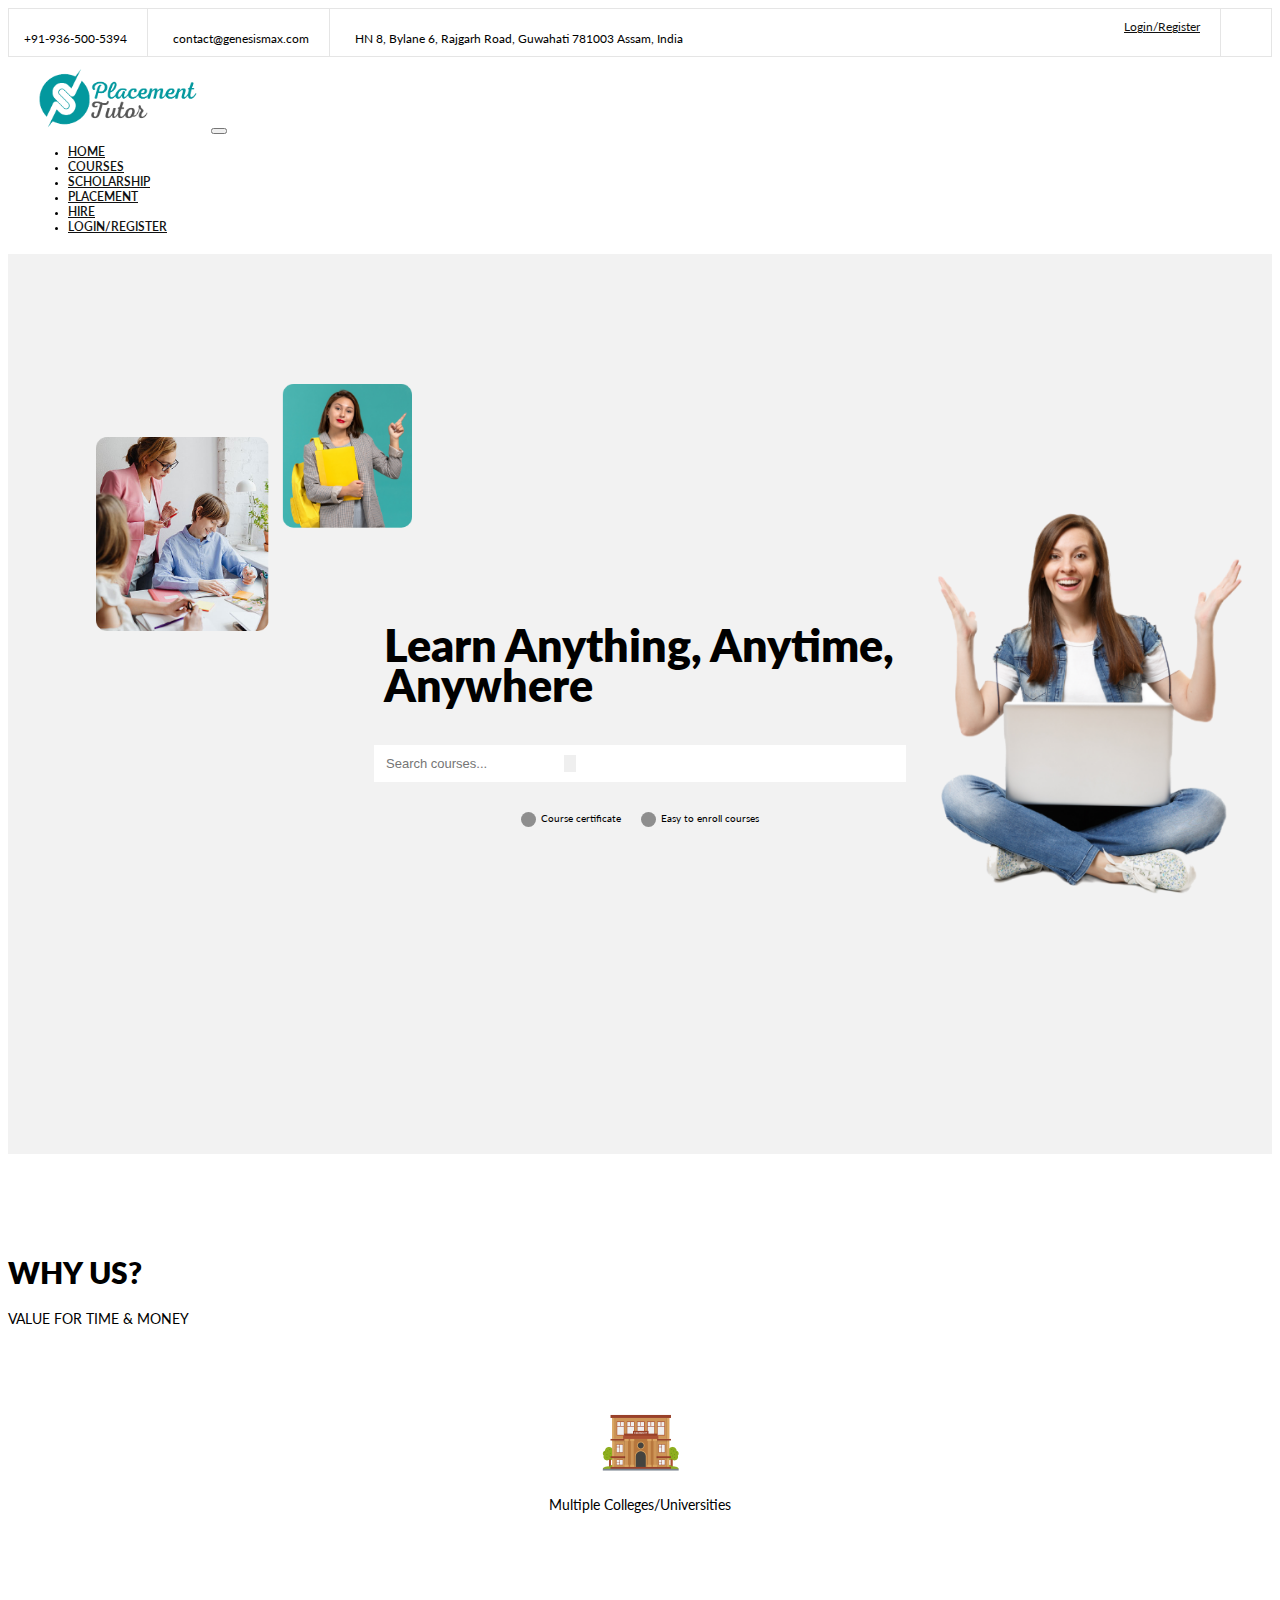
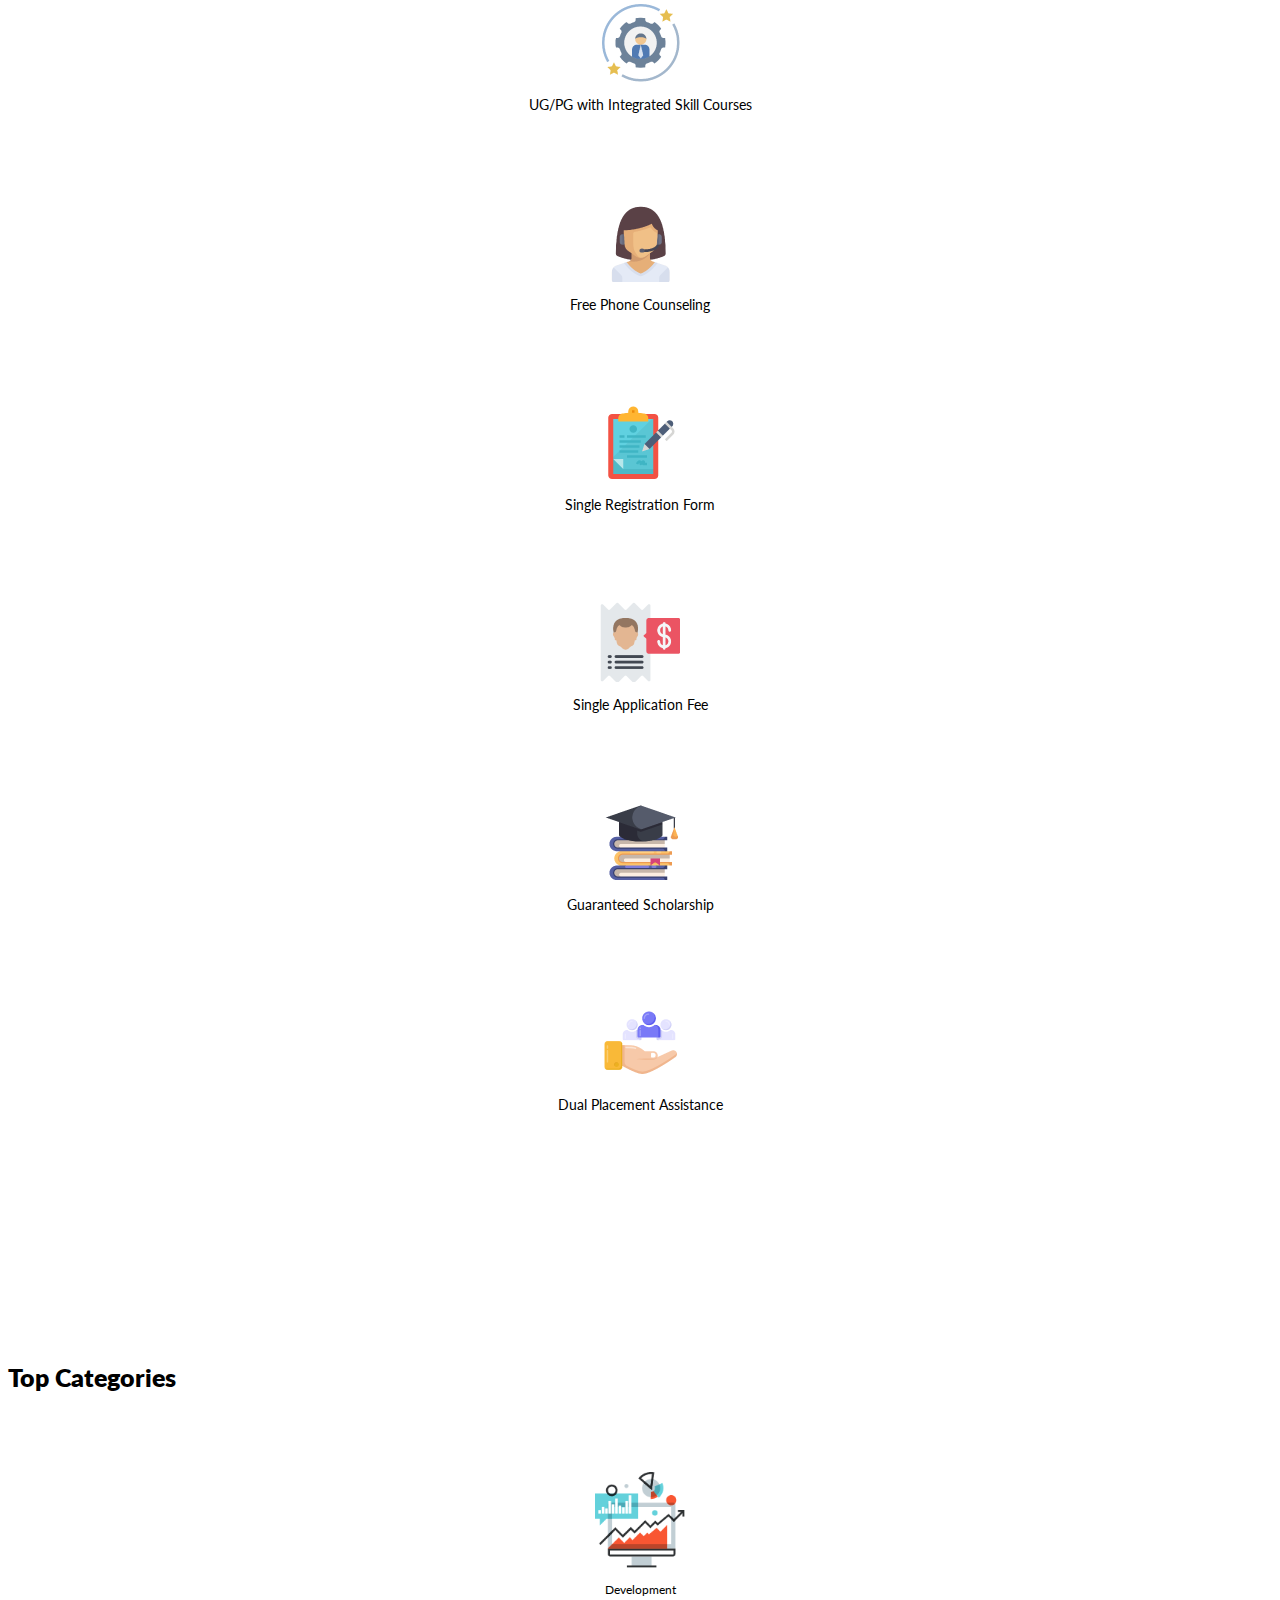
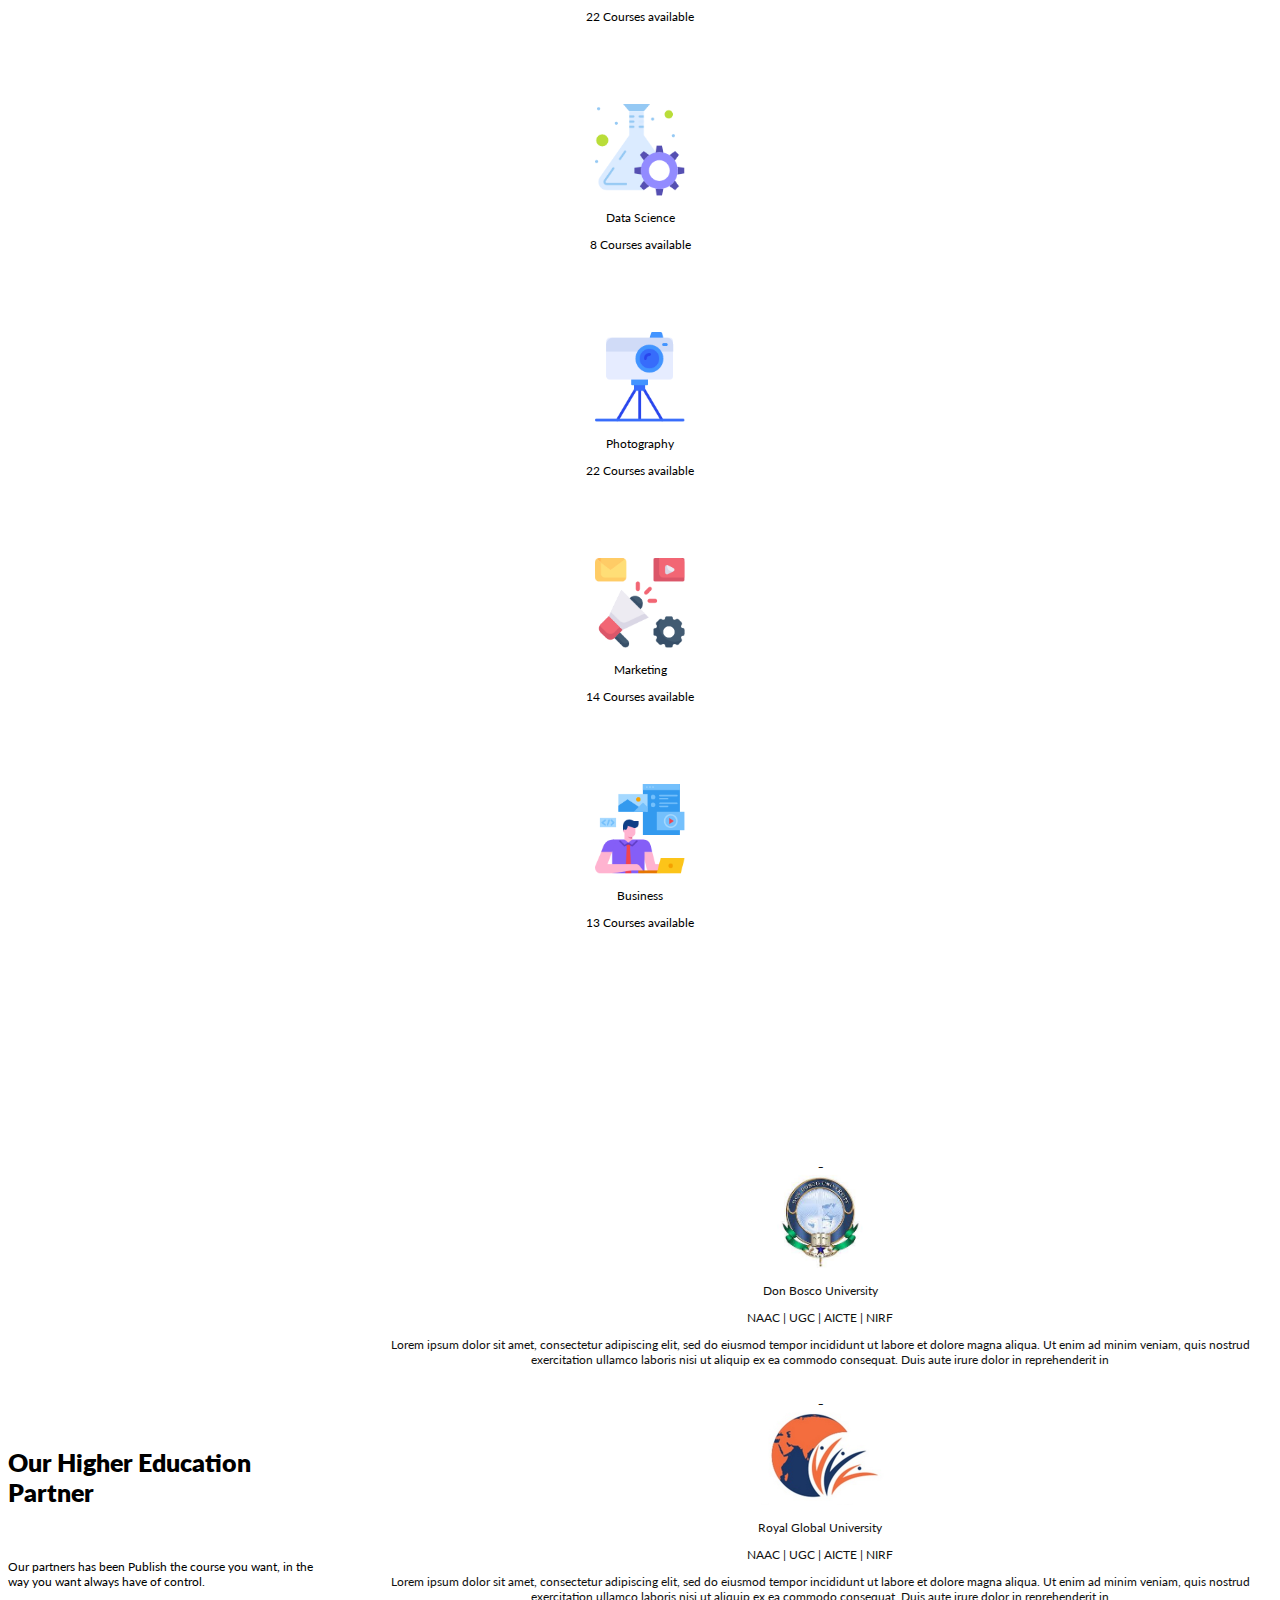
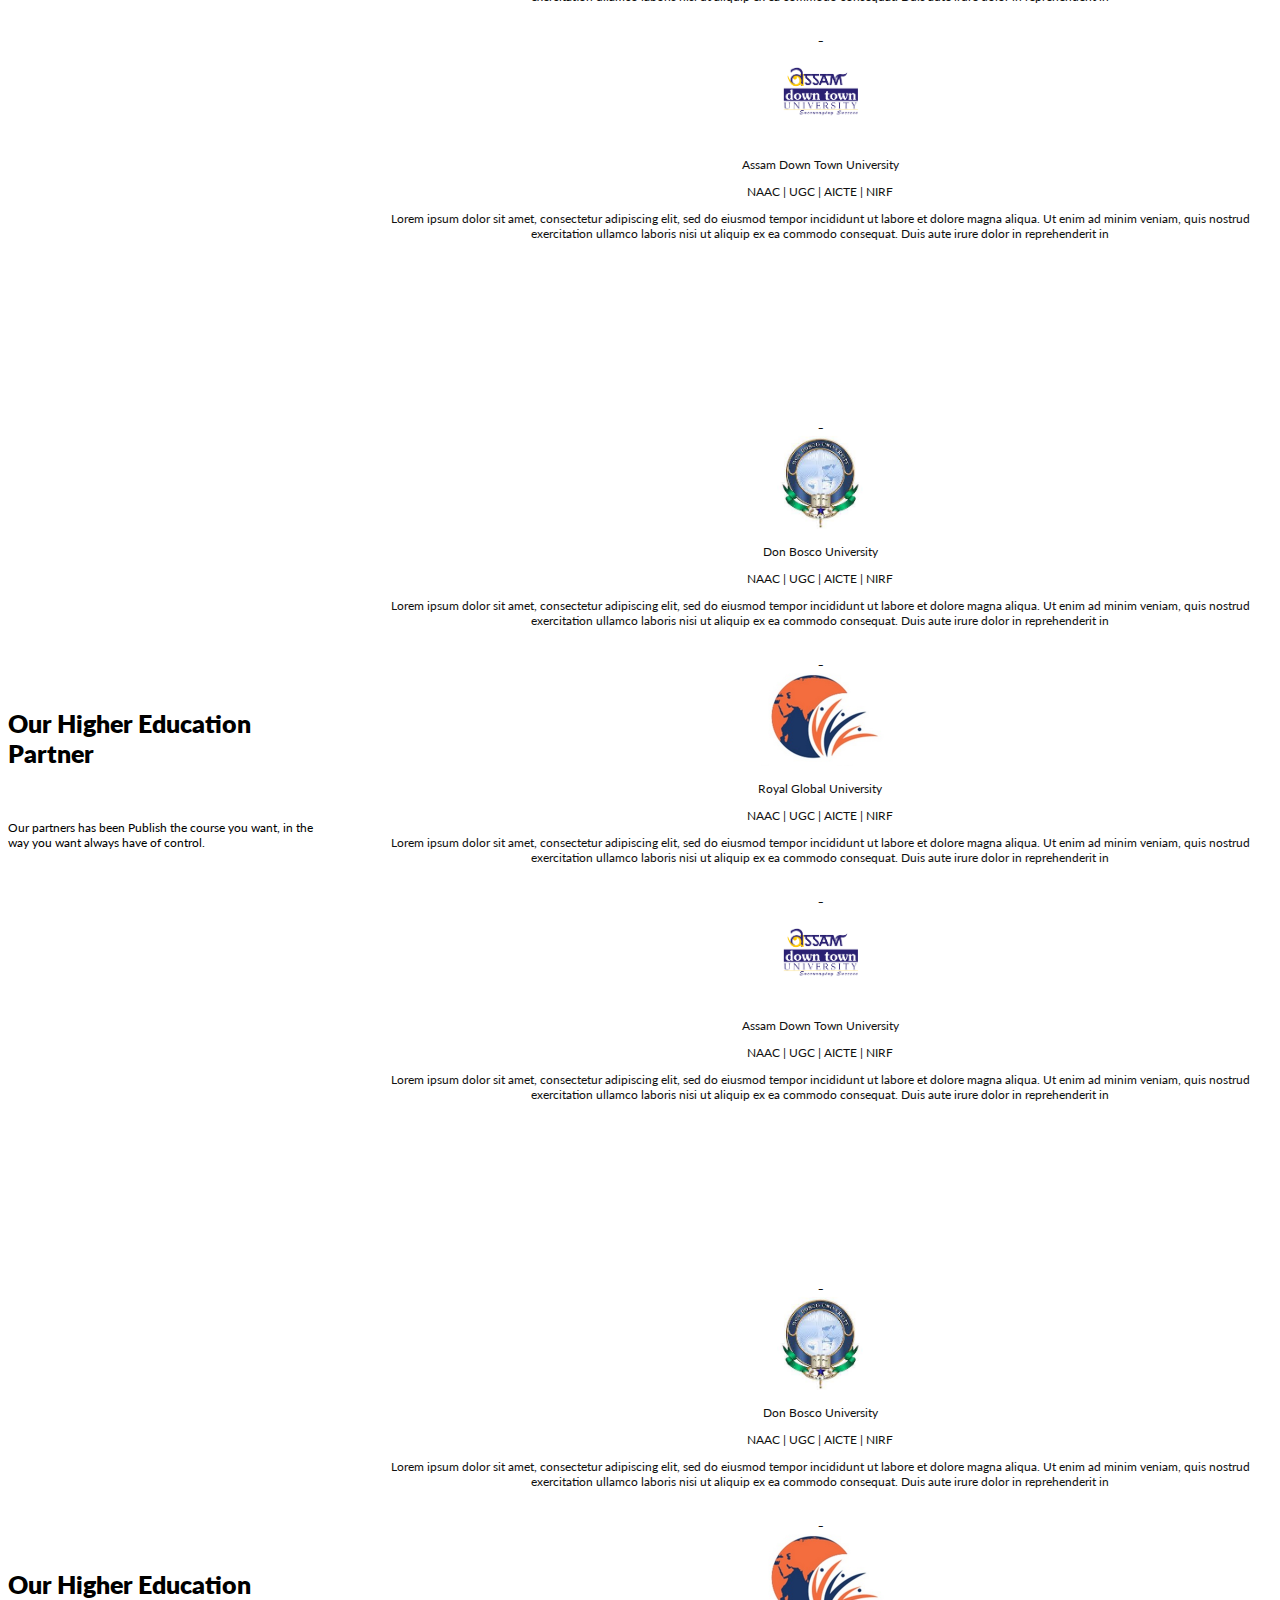
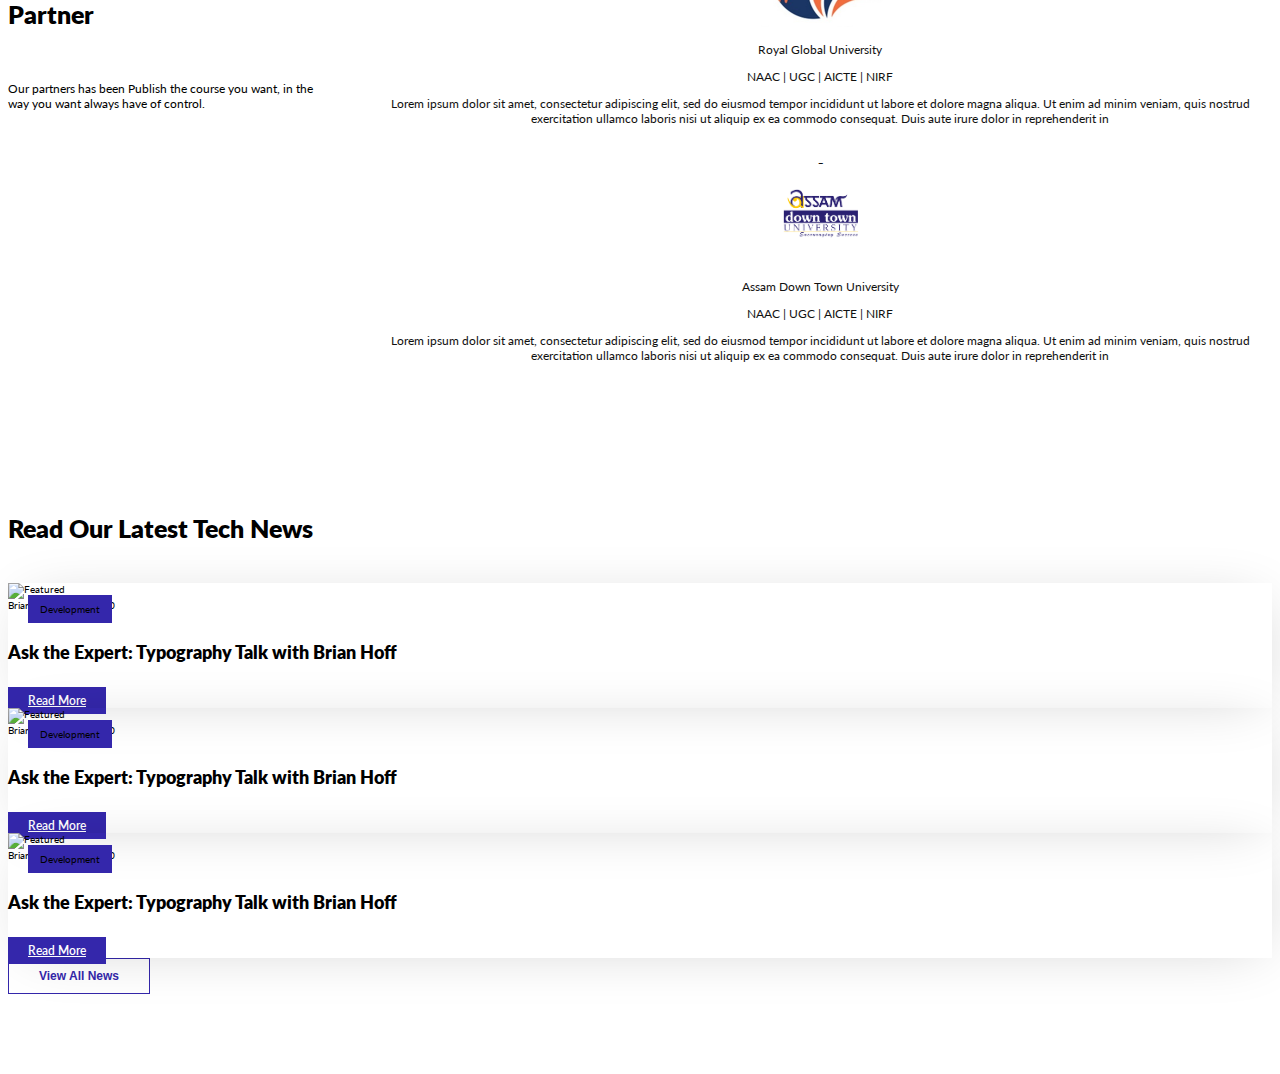
==== commit 47e51ebc: "Category images added" ====
--- a/index.html
+++ b/index.html
@@ -38,7 +38,7 @@
             </div>
         </div>
         <div class="header_inner_right">
-            <div class="header_inner_right_item">
+            <div class="header_inner_right_item d-md-none d-lg-block">
                 <a href="#">Login/Register</a>
             </div>
             <div class="header_inner_right_item">
@@ -117,49 +117,49 @@
                     <div class="col-lg-3 col-md-4 col-12 mb-4">
                         <div class="why_us_grid_item bg-light">
                             <img src="./assets/img/university.png" alt="Multiple Colleges/Universities">
-                            <p>Multiple Colleges/Universities</p>
+                            <p class="fw-bold mt-3">Multiple Colleges/Universities</p>
                         </div>
                     </div>
 
                     <div class="col-lg-3 col-md-4 col-12 mb-4">
                         <div class="why_us_grid_item bg-light">
                             <img src="./assets/img/skill_course.png" alt="UG/PG with Integrated Skill Courses">
-                            <p>UG/PG with Integrated Skill Courses</p>
+                            <p class="fw-bold mt-3">UG/PG with Integrated Skill Courses</p>
                         </div>
                     </div>
 
                     <div class="col-lg-3 col-md-4 col-12 mb-4">
                         <div class="why_us_grid_item bg-light">
                             <img src="./assets/img/phone.png" alt="Free Phone Counseling">
-                            <p>Free Phone Counseling</p>
+                            <p class="fw-bold mt-3">Free Phone Counseling</p>
                         </div>
                     </div>
 
                     <div class="col-lg-3 col-md-4 col-12 mb-4">
                         <div class="why_us_grid_item bg-light">
                             <img src="./assets/img/registration_form.png" alt="Single Registration Form">
-                            <p>Single Registration Form</p>
+                            <p class="fw-bold mt-3">Single Registration Form</p>
                         </div>
                     </div>
 
                     <div class="col-lg-3 col-md-4 col-12 mb-4">
                         <div class="why_us_grid_item bg-light">
                             <img src="./assets/img/single_application_fee.png" alt="Single Application Fee">
-                            <p>Single Application Fee</p>
+                            <p class="fw-bold mt-3">Single Application Fee</p>
                         </div>
                     </div>
 
                     <div class="col-lg-3 col-md-4 col-12 mb-4">
                         <div class="why_us_grid_item bg-light">
                             <img src="./assets/img/scholarship.png" alt="Guaranteed Scholarship">
-                            <p>Guaranteed Scholarship</p>
+                            <p class="fw-bold mt-3">Guaranteed Scholarship</p>
                         </div>
                     </div>
 
                     <div class="col-lg-3 col-md-4 col-12 mb-4">
                         <div class="why_us_grid_item bg-light">
                             <img src="./assets/img/dual_placement.png" alt="Dual Placement Assistance">
-                            <p>Dual Placement Assistance</p>
+                            <p class="fw-bold mt-3">Dual Placement Assistance</p>
                         </div>
                     </div>
                 </div>
@@ -175,31 +175,36 @@
             <div class="row">
                 <div class="col">
                     <div class="top_categories_item">
-                        <p class="fw-bold">Development</p>
+                        <img src="./assets/img/category_1.png" alt="Category">
+                        <p class="fw-bold mt-5">Development</p>
                         <p>22 Courses available</p>
                     </div>
                 </div>
                 <div class="col">
                     <div class="top_categories_item">
-                        <p class="fw-bold">Data Science</p>
+                        <img src="./assets/img/category_2.png" alt="Category">
+                        <p class="fw-bold mt-5">Data Science</p>
                         <p>8 Courses available</p>
                     </div>
                 </div>
                 <div class="col">
                     <div class="top_categories_item">
-                        <p class="fw-bold">Photography</p>
+                        <img src="./assets/img/category_3.png" alt="Category">
+                        <p class="fw-bold mt-5">Photography</p>
                         <p>22 Courses available</p>
                     </div>
                 </div>
                 <div class="col">
                     <div class="top_categories_item">
-                        <p class="fw-bold">Marketing</p>
+                        <img src="./assets/img/category_4.png" alt="Category">
+                        <p class="fw-bold mt-5">Marketing</p>
                         <p>14 Courses available</p>
                     </div>
                 </div>
                 <div class="col">
                     <div class="top_categories_item">
-                        <p class="fw-bold">Business</p>
+                        <img src="./assets/img/category_5.png" alt="Category">
+                        <p class="fw-bold mt-5">Business</p>
                         <p>13 Courses available</p>
                     </div>
                 </div>
@@ -215,14 +220,14 @@
     <section class="higher_education_partner partner bg-light">
         <div class="container">
             <div class="partner_inner">
-                <div class="partner_inner_left col-lg-4">
+                <div class="partner_inner_left col-lg-4 col-md-5">
                     <p class="common_heading_2">Our Higher Education Partner</p>
                     <p class="fw-bold">Our partners has been Publish the course you want,
                         in the way you want always have of control.</p>
                 </div>
-                <div class="partner_inner_right col-lg-8">
+                <div class="partner_inner_right col-lg-8 col-md-7">
                     <div class="row">
-                        <div class="col-lg-4">
+                        <div class="col-lg-4 mb-md-3">
                             <a href="#">
                                 <div class="institute_single">
                                     <div class="text-end fw-bold fs-4"><i class="fa-solid fa-star"></i> 5</div>
@@ -239,7 +244,7 @@
                                 </div>
                             </a>
                         </div>
-                        <div class="col-lg-4">
+                        <div class="col-lg-4 mb-md-3">
                             <a href="#">
                                 <div class="institute_single">
                                     <div class="text-end fw-bold fs-4"><i class="fa-solid fa-star"></i> 5</div>
@@ -256,7 +261,7 @@
                                 </div>
                             </a>
                         </div>
-                        <div class="col-lg-4">
+                        <div class="col-lg-4 mb-md-3">
                             <a href="#">
                                 <div class="institute_single">
                                     <div class="text-end fw-bold fs-4"><i class="fa-solid fa-star"></i> 5</div>
@@ -282,14 +287,14 @@
     <section class="higher_education_partner partner bg-light">
         <div class="container">
             <div class="partner_inner">
-                <div class="partner_inner_left col-lg-4">
+                <div class="partner_inner_left col-lg-4 col-md-5">
                     <p class="common_heading_2">Our Higher Education Partner</p>
                     <p class="fw-bold">Our partners has been Publish the course you want,
                         in the way you want always have of control.</p>
                 </div>
-                <div class="partner_inner_right col-lg-8">
+                <div class="partner_inner_right col-lg-8 col-md-7">
                     <div class="row">
-                        <div class="col-lg-4">
+                        <div class="col-lg-4 mb-md-3">
                             <a href="#">
                                 <div class="institute_single">
                                     <div class="text-end fw-bold fs-4"><i class="fa-solid fa-star"></i> 5</div>
@@ -306,7 +311,7 @@
                                 </div>
                             </a>
                         </div>
-                        <div class="col-lg-4">
+                        <div class="col-lg-4 mb-md-3">
                             <a href="#">
                                 <div class="institute_single">
                                     <div class="text-end fw-bold fs-4"><i class="fa-solid fa-star"></i> 5</div>
@@ -323,7 +328,7 @@
                                 </div>
                             </a>
                         </div>
-                        <div class="col-lg-4">
+                        <div class="col-lg-4 mb-md-3">
                             <a href="#">
                                 <div class="institute_single">
                                     <div class="text-end fw-bold fs-4"><i class="fa-solid fa-star"></i> 5</div>
@@ -349,14 +354,14 @@
     <section class="higher_education_partner partner bg-light">
         <div class="container">
             <div class="partner_inner">
-                <div class="partner_inner_left col-lg-4">
+                <div class="partner_inner_left col-lg-4 col-md-5">
                     <p class="common_heading_2">Our Higher Education Partner</p>
                     <p class="fw-bold">Our partners has been Publish the course you want,
                         in the way you want always have of control.</p>
                 </div>
-                <div class="partner_inner_right col-lg-8">
+                <div class="partner_inner_right col-lg-8 col-md-7">
                     <div class="row">
-                        <div class="col-lg-4">
+                        <div class="col-lg-4 mb-md-3">
                             <a href="#">
                                 <div class="institute_single">
                                     <div class="text-end fw-bold fs-4"><i class="fa-solid fa-star"></i> 5</div>
@@ -373,7 +378,7 @@
                                 </div>
                             </a>
                         </div>
-                        <div class="col-lg-4">
+                        <div class="col-lg-4 mb-md-3">
                             <a href="#">
                                 <div class="institute_single">
                                     <div class="text-end fw-bold fs-4"><i class="fa-solid fa-star"></i> 5</div>
@@ -390,7 +395,7 @@
                                 </div>
                             </a>
                         </div>
-                        <div class="col-lg-4">
+                        <div class="col-lg-4 mb-md-3">
                             <a href="#">
                                 <div class="institute_single">
                                     <div class="text-end fw-bold fs-4"><i class="fa-solid fa-star"></i> 5</div>
@@ -420,12 +425,12 @@
             <p class="common_heading_2 text-center">Read Our Latest Tech News</p>
             <!-- Blog grid -->
             <div class="row">
-                <div class="col-md-4 p-4">
+                <div class="col-md-4 p-4 p-md-2 p-lg-4">
                     <div class="blog_item">
                         <div class="card border-0">
                             <img src="https://images.unsplash.com/photo-1627556704353-016baeb12c79?ixlib=rb-1.2.1&ixid=MnwxMjA3fDB8MHxwaG90by1wYWdlfHx8fGVufDB8fHx8&auto=format&fit=crop&w=870&q=80"
                                 class="card-img-top" alt="Featured">
-                            <div class="card-body p-5">
+                            <div class="card-body p-5 px-md-3 px-lg-5">
                                 <!-- Author & post date -->
                                 <div class="mb-4 fs-5 px-3 fw-bold text-muted">
                                     <span class="me-4">Brian Hoff</span>
@@ -446,12 +451,12 @@
                     </div>
                 </div>
 
-                <div class="col-md-4 p-4">
+                <div class="col-md-4 p-4 p-md-2 p-lg-4">
                     <div class="blog_item">
                         <div class="card border-0">
                             <img src="https://images.unsplash.com/photo-1531545514256-b1400bc00f31?ixlib=rb-1.2.1&ixid=MnwxMjA3fDB8MHxwaG90by1wYWdlfHx8fGVufDB8fHx8&auto=format&fit=crop&w=774&q=80"
                                 class="card-img-top" alt="Featured">
-                            <div class="card-body p-5">
+                            <div class="card-body p-5 px-md-3 px-lg-5">
                                 <!-- Author & post date -->
                                 <div class="mb-4 fs-5 px-3 fw-bold text-muted">
                                     <span class="me-4">Brian Hoff</span>
@@ -472,12 +477,12 @@
                     </div>
                 </div>
 
-                <div class="col-md-4 p-4">
+                <div class="col-md-4 p-4 p-md-2 p-lg-4">
                     <div class="blog_item">
                         <div class="card border-0">
                             <img src="https://images.unsplash.com/photo-1523240795612-9a054b0db644?ixlib=rb-1.2.1&ixid=MnwxMjA3fDB8MHxwaG90by1wYWdlfHx8fGVufDB8fHx8&auto=format&fit=crop&w=870&q=80"
                                 class="card-img-top" alt="Featured">
-                            <div class="card-body p-5">
+                            <div class="card-body p-5 px-md-3 px-lg-5">
                                 <!-- Author & post date -->
                                 <div class="mb-4 fs-5 px-3 fw-bold text-muted">
                                     <span class="me-4">Brian Hoff</span>
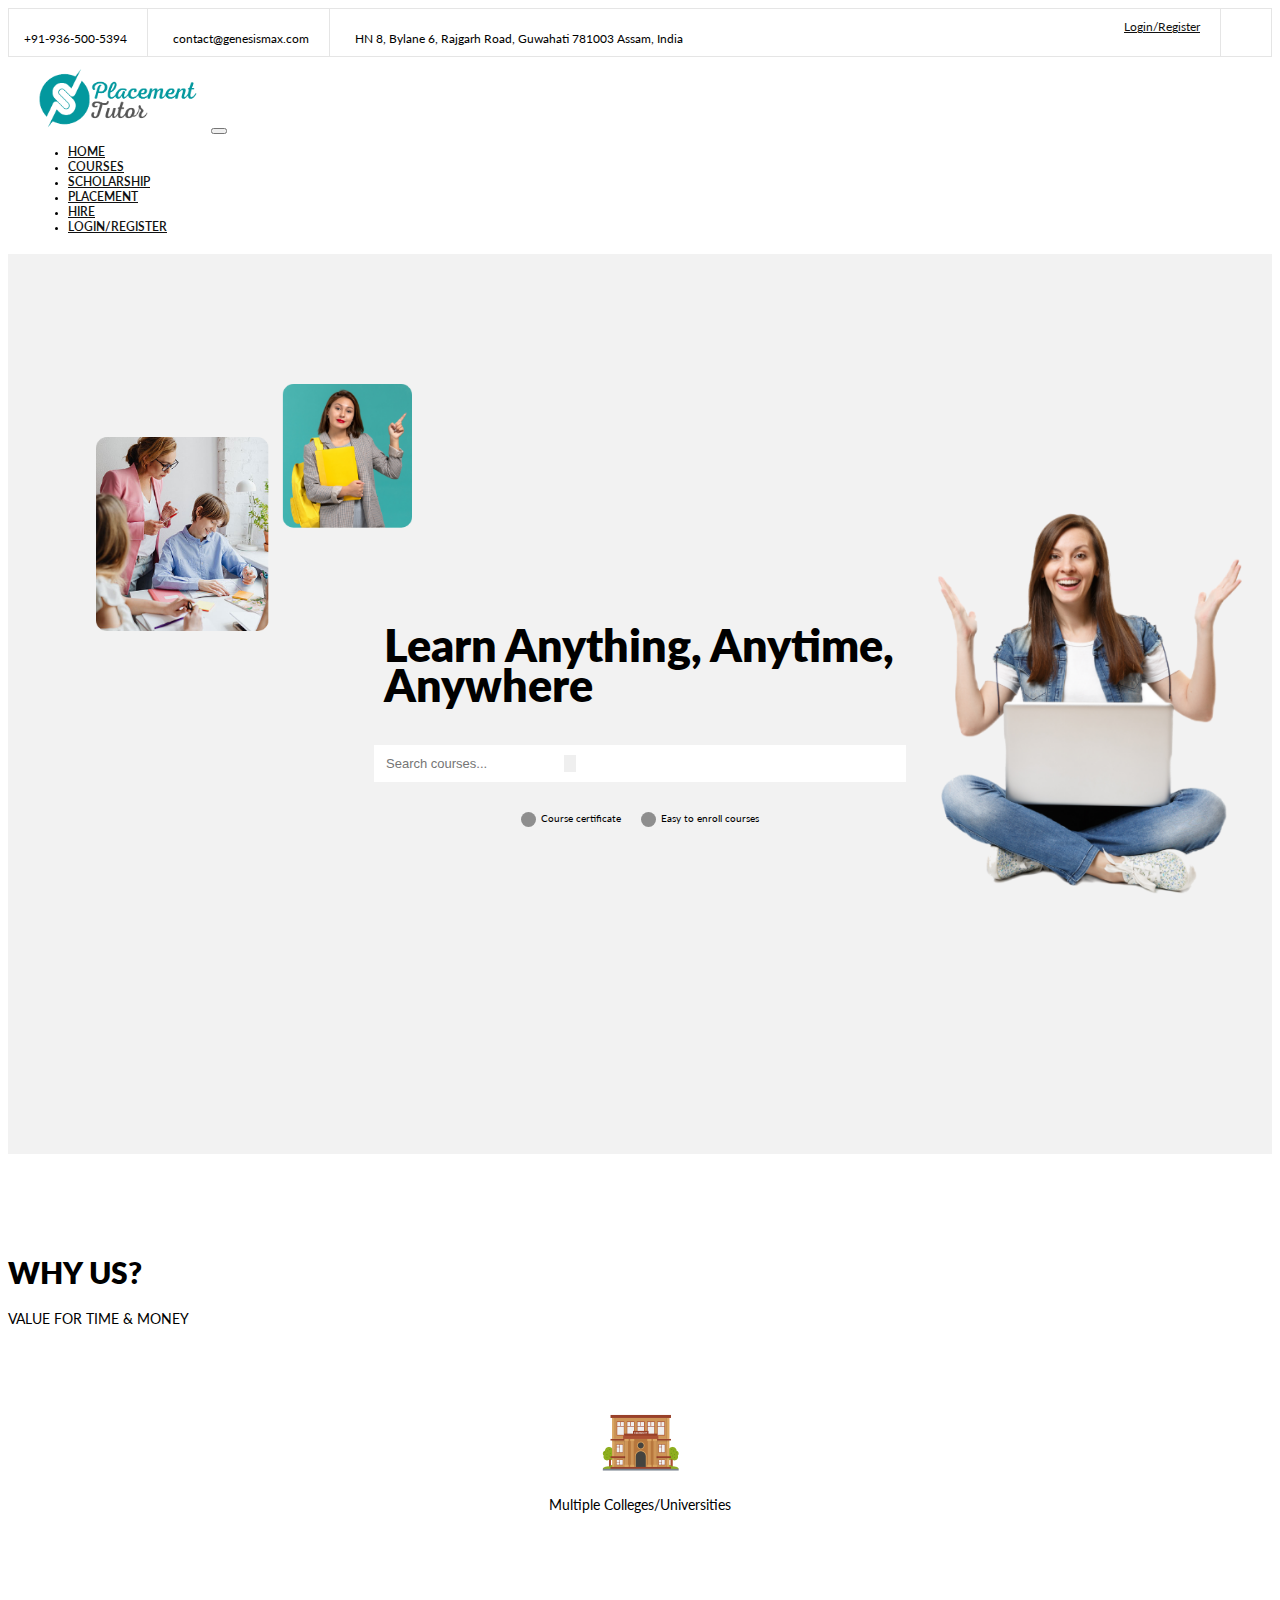
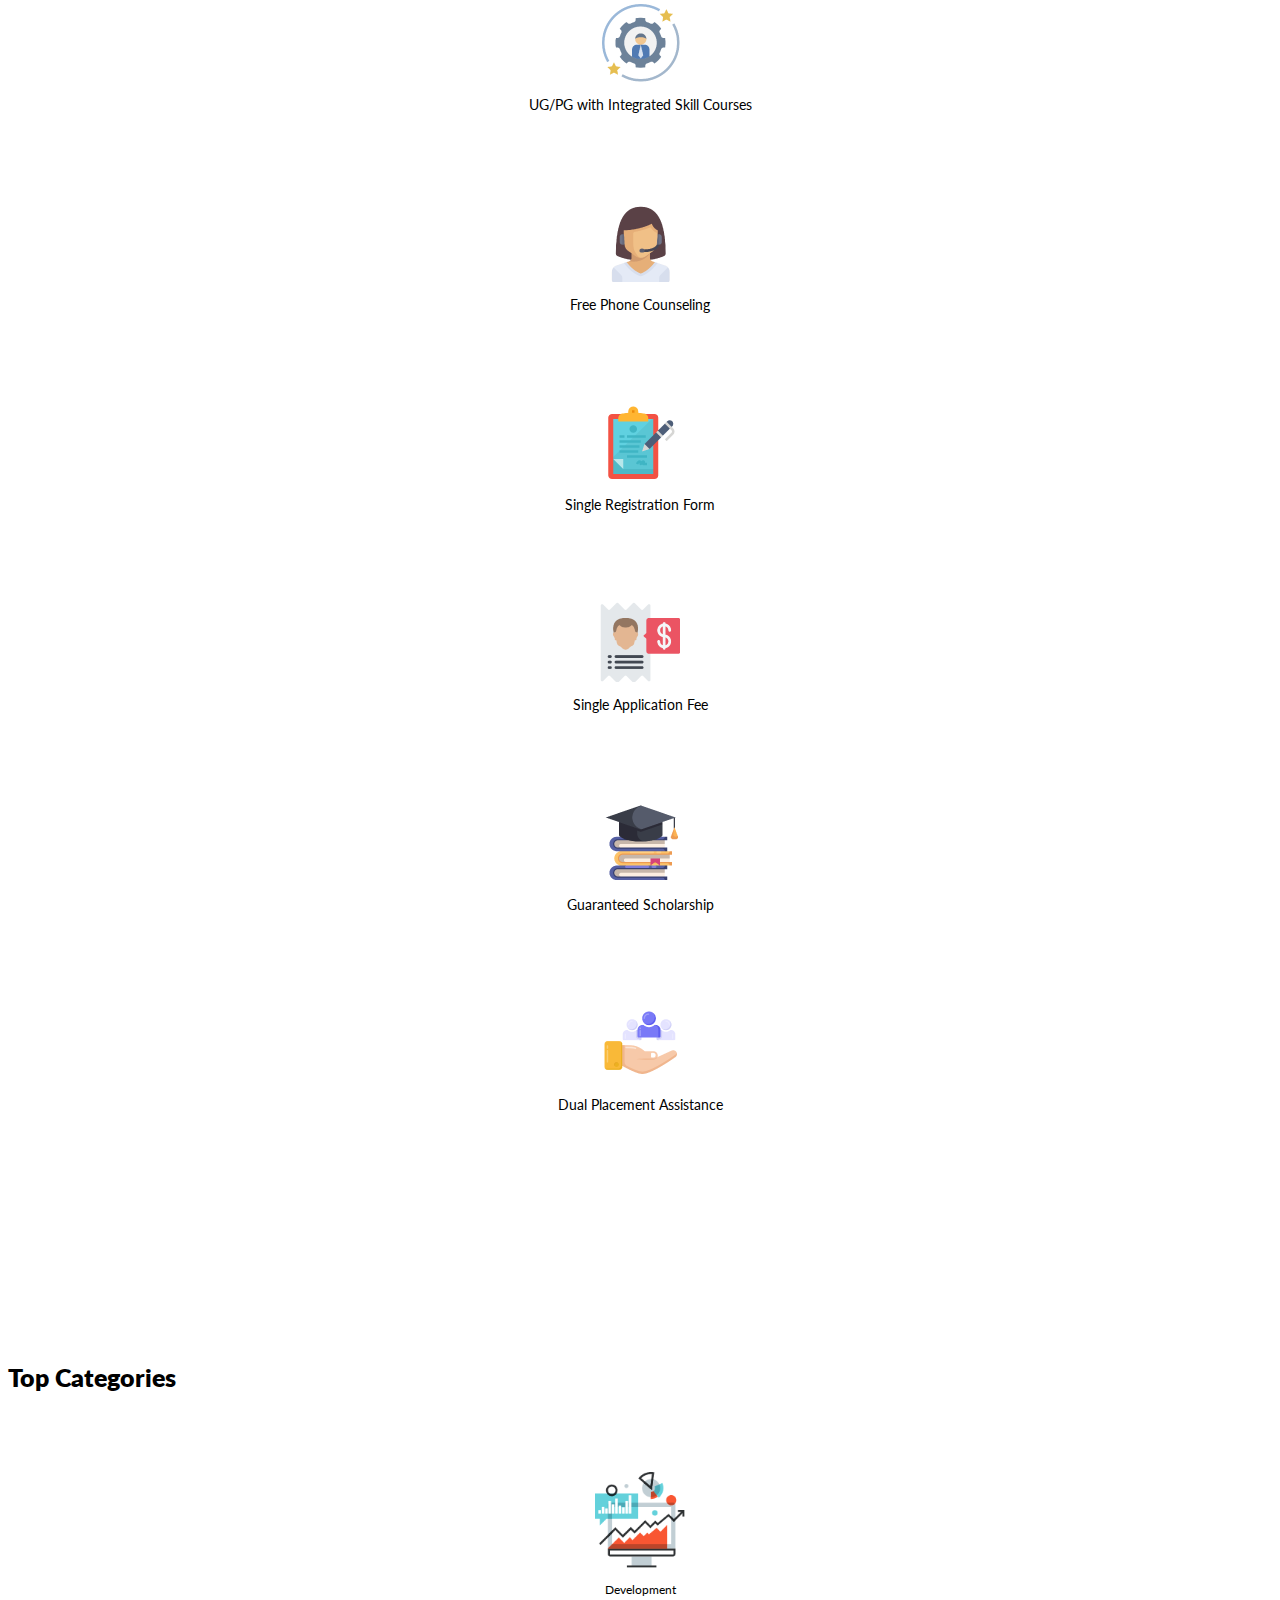
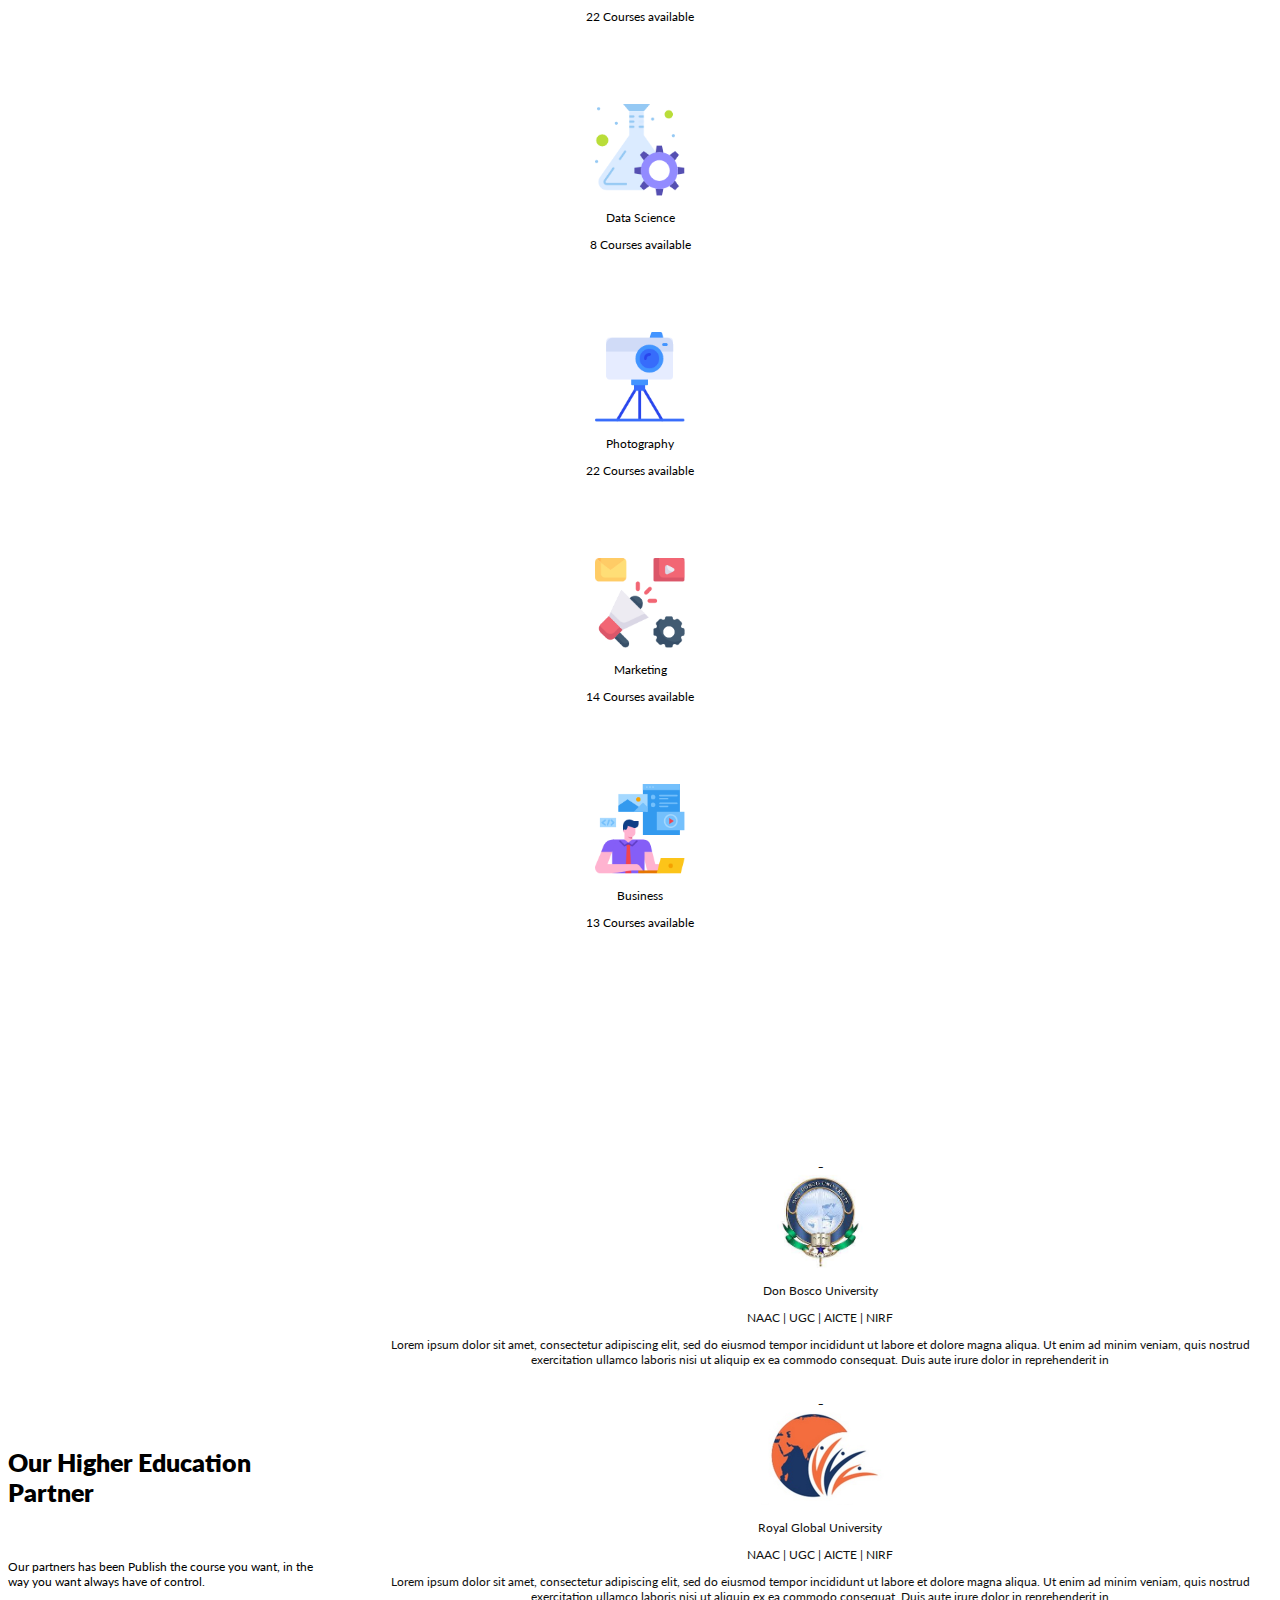
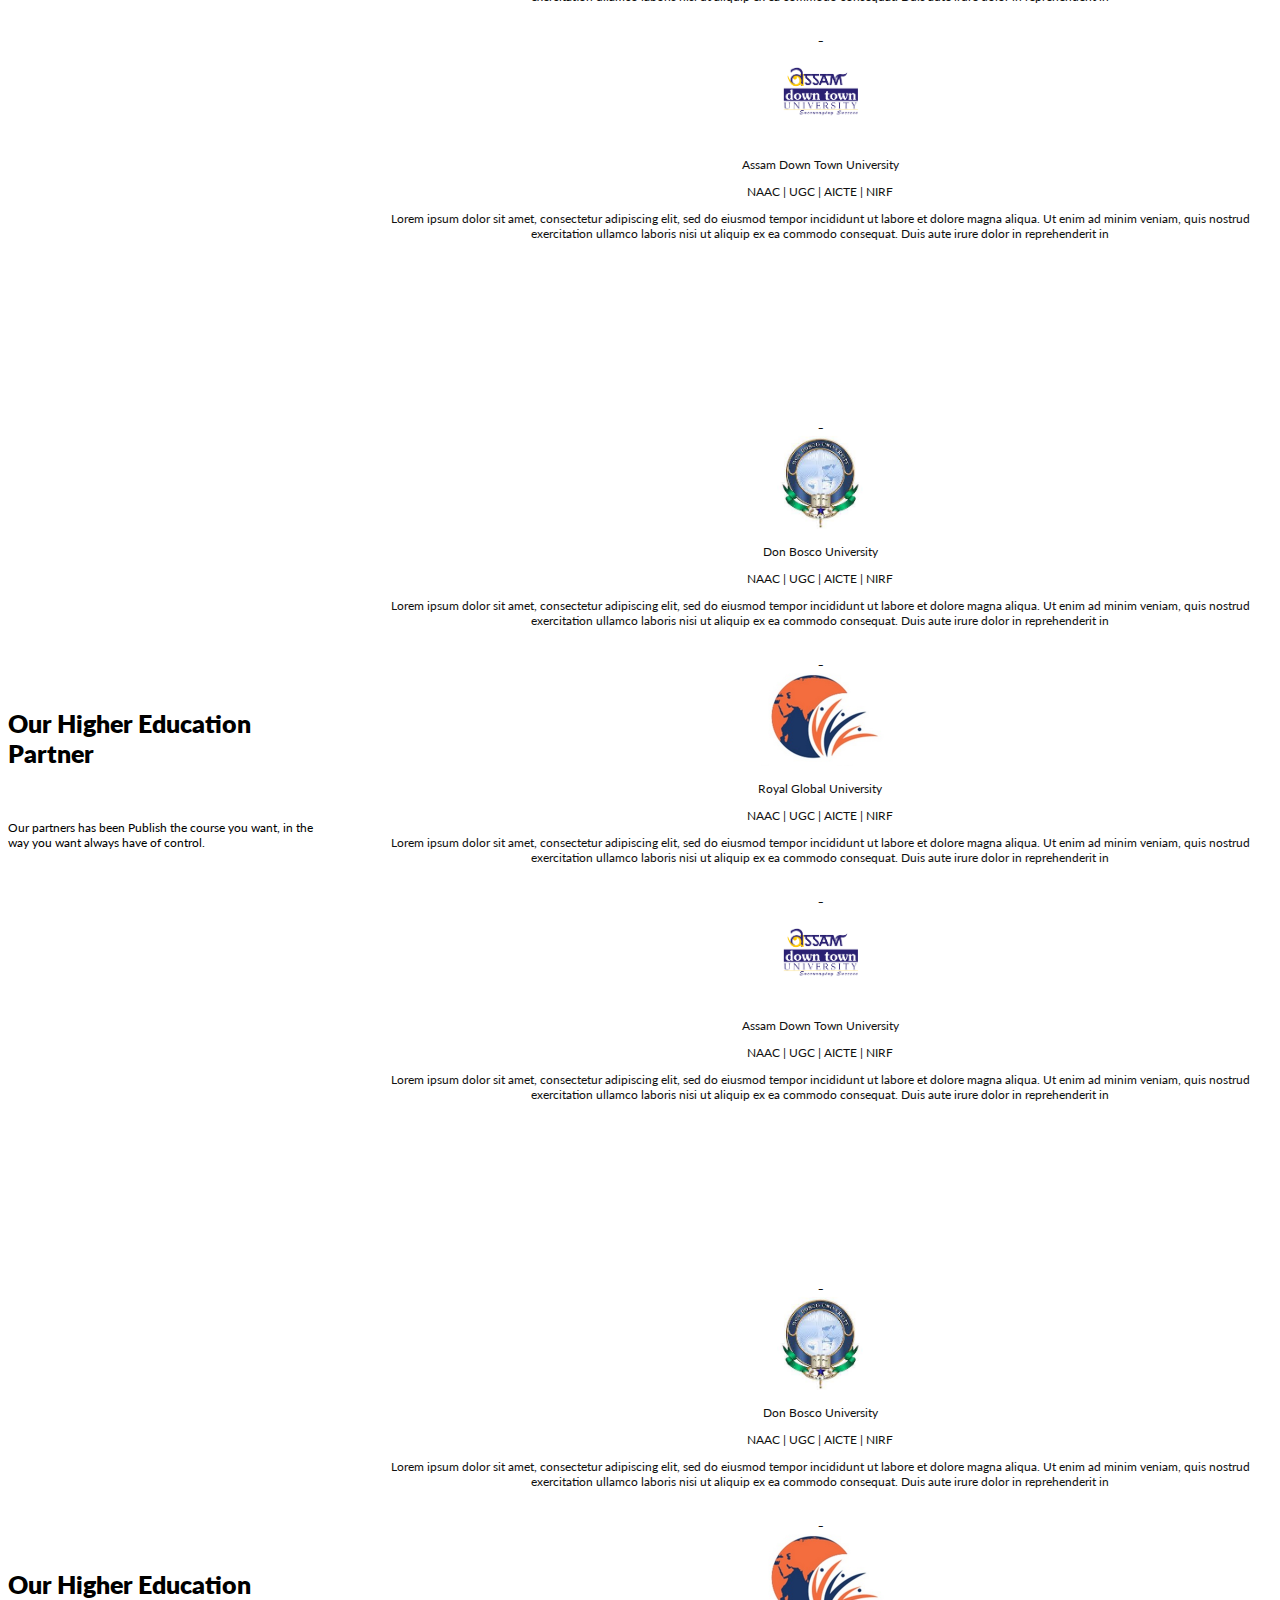
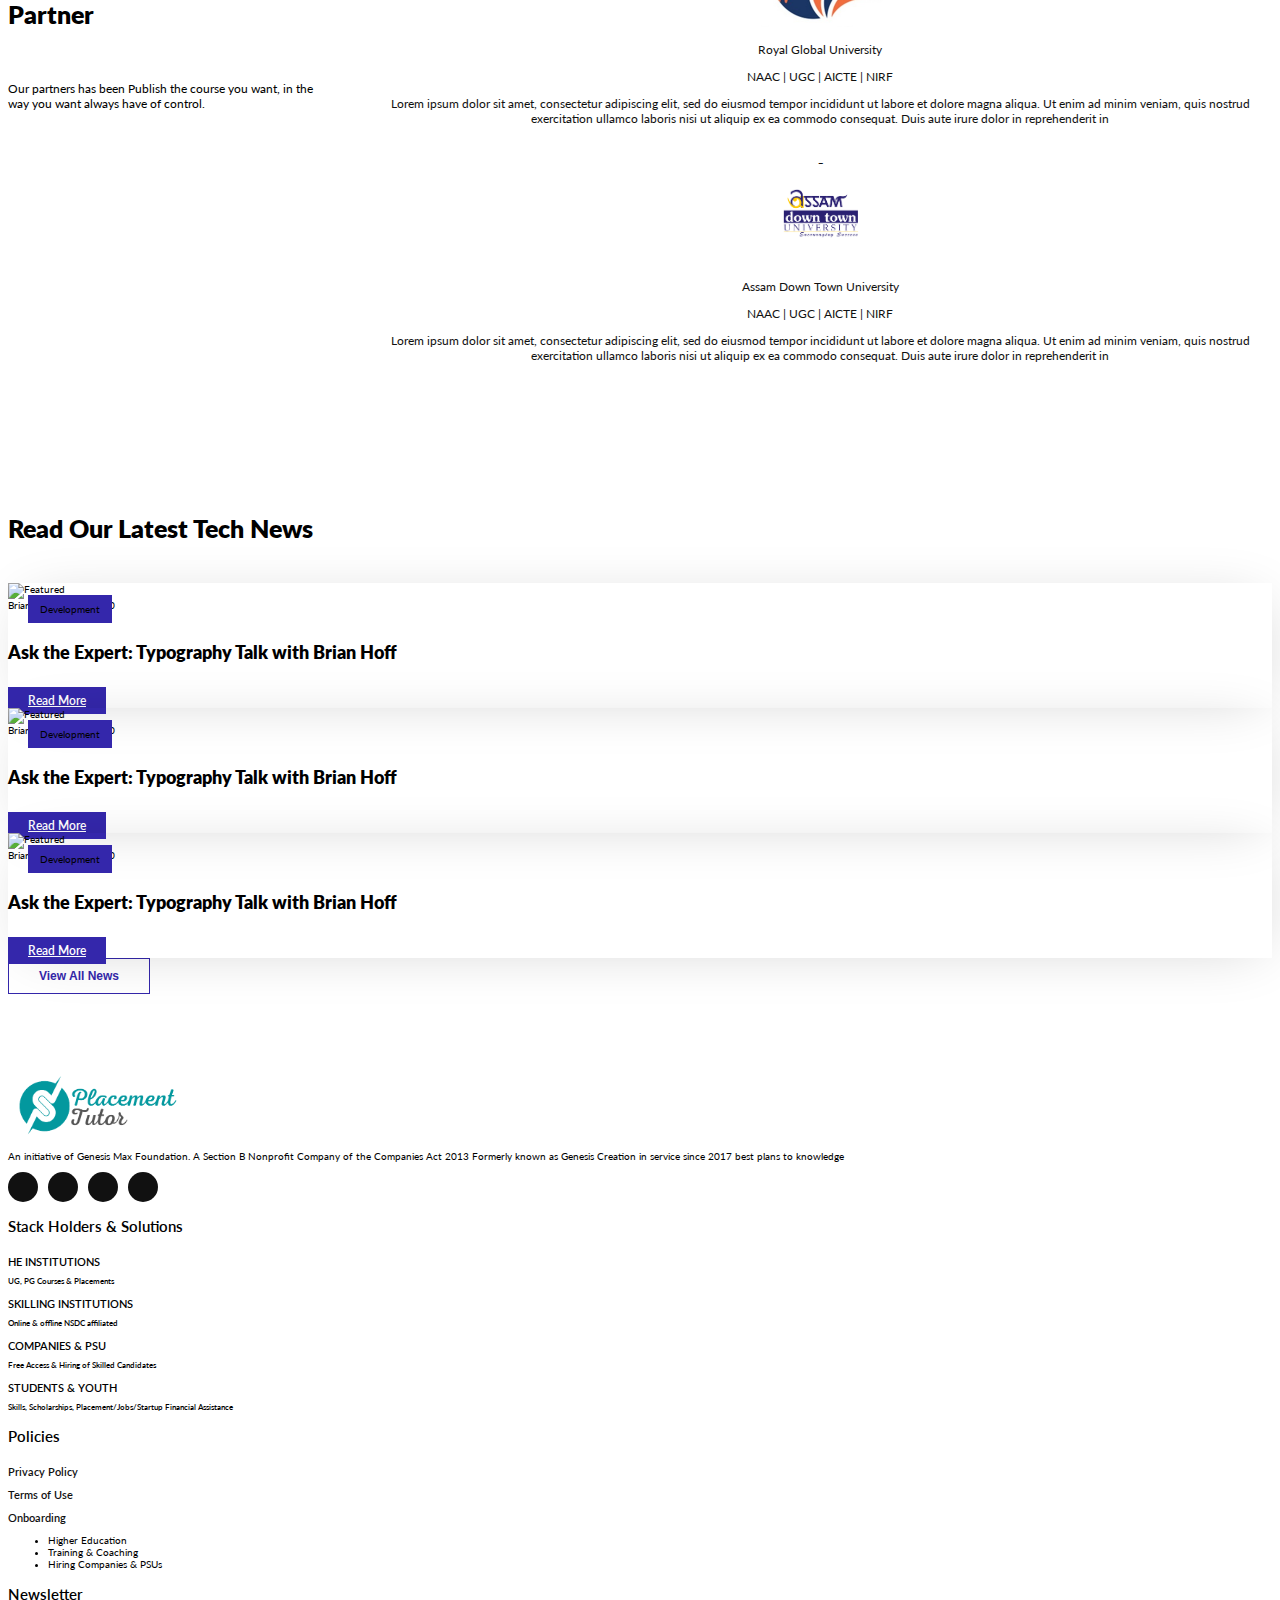
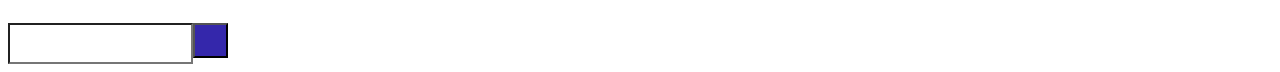
==== commit 8f5645cc: "Homepage complete" ====
--- a/index.html
+++ b/index.html
@@ -114,49 +114,49 @@
 
             <div class="why_us_grid">
                 <div class="row">
-                    <div class="col-lg-3 col-md-4 col-12 mb-4">
+                    <div class="col-lg-3 col-md-4 col-6 text-center mb-4">
                         <div class="why_us_grid_item bg-light">
                             <img src="./assets/img/university.png" alt="Multiple Colleges/Universities">
                             <p class="fw-bold mt-3">Multiple Colleges/Universities</p>
                         </div>
                     </div>
 
-                    <div class="col-lg-3 col-md-4 col-12 mb-4">
+                    <div class="col-lg-3 col-md-4 col-6 text-center mb-4">
                         <div class="why_us_grid_item bg-light">
                             <img src="./assets/img/skill_course.png" alt="UG/PG with Integrated Skill Courses">
                             <p class="fw-bold mt-3">UG/PG with Integrated Skill Courses</p>
                         </div>
                     </div>
 
-                    <div class="col-lg-3 col-md-4 col-12 mb-4">
+                    <div class="col-lg-3 col-md-4 col-6 text-center mb-4">
                         <div class="why_us_grid_item bg-light">
                             <img src="./assets/img/phone.png" alt="Free Phone Counseling">
                             <p class="fw-bold mt-3">Free Phone Counseling</p>
                         </div>
                     </div>
 
-                    <div class="col-lg-3 col-md-4 col-12 mb-4">
+                    <div class="col-lg-3 col-md-4 col-6 text-center mb-4">
                         <div class="why_us_grid_item bg-light">
                             <img src="./assets/img/registration_form.png" alt="Single Registration Form">
                             <p class="fw-bold mt-3">Single Registration Form</p>
                         </div>
                     </div>
 
-                    <div class="col-lg-3 col-md-4 col-12 mb-4">
+                    <div class="col-lg-3 col-md-4 col-6 text-center mb-4">
                         <div class="why_us_grid_item bg-light">
                             <img src="./assets/img/single_application_fee.png" alt="Single Application Fee">
                             <p class="fw-bold mt-3">Single Application Fee</p>
                         </div>
                     </div>
 
-                    <div class="col-lg-3 col-md-4 col-12 mb-4">
+                    <div class="col-lg-3 col-md-4 col-6 text-center mb-4">
                         <div class="why_us_grid_item bg-light">
                             <img src="./assets/img/scholarship.png" alt="Guaranteed Scholarship">
                             <p class="fw-bold mt-3">Guaranteed Scholarship</p>
                         </div>
                     </div>
 
-                    <div class="col-lg-3 col-md-4 col-12 mb-4">
+                    <div class="col-lg-3 col-md-4 col-6 text-center mb-4">
                         <div class="why_us_grid_item bg-light">
                             <img src="./assets/img/dual_placement.png" alt="Dual Placement Assistance">
                             <p class="fw-bold mt-3">Dual Placement Assistance</p>
@@ -513,7 +513,82 @@
 
 
     <!-- =========================================== Footer ======================================== -->
-
+    <section class="footer bg-light py-5">
+        <div class="container">
+            <div class="row">
+                <!-- Footer widget 1 -->
+                <div class="col-lg-3 col-md-6 col-sm-12 mb-5 mb-lg-0">
+                    <!-- Logo -->
+                    <img src="./assets/img/logo/logo.png" alt="Placement tutor" width="180">
+                    <p>An initiative of Genesis Max Foundation. A Section B Nonprofit Company of the Companies Act 2013
+                        Formerly known as Genesis Creation in service since 2017 best plans to knowledge</p>
+                    <ul class="footer_social_ul">
+                        <li>
+                            <a href="#"><i class="fa-brands fa-facebook-f"></i></a>
+                        </li>
+                        <li>
+                            <a href="#"><i class="fa-brands fa-twitter"></i></a>
+                        </li>
+                        <li>
+                            <a href="#"><i class="fa-brands fa-instagram"></i></a>
+                        </li>
+                        <li>
+                            <a href="#"><i class="fa-brands fa-linkedin-in"></i></a>
+                        </li>
+                    </ul>
+                </div>
+
+                <!-- Footer widget 2 -->
+                <div class="col-lg-3 col-md-6 col-sm-12 mb-5 mb-lg-0">
+                    <p class="footer_header">Stack Holders & Solutions</p>
+
+                    <div class="footer_list_item">
+                        <p>HE INSTITUTIONS</p>
+                        <p>UG, PG Courses & Placements</p>
+                    </div>
+
+                    <div class="footer_list_item">
+                        <p>SKILLING INSTITUTIONS</p>
+                        <p>Online & offline NSDC affiliated</p>
+                    </div>
+
+                    <div class="footer_list_item">
+                        <p>COMPANIES & PSU</p>
+                        <p>Free Access & Hiring of Skilled Candidates</p>
+                    </div>
+
+                    <div class="footer_list_item">
+                        <p>STUDENTS & YOUTH</p>
+                        <p>Skills, Scholarships, Placement/Jobs/Startup Financial Assistance</p>
+                    </div>
+                </div>
+
+                <!-- Footer widget 3 -->
+                <div class="col-lg-3 col-md-6 col-sm-12 mb-5 mb-lg-0">
+                    <p class="footer_header">Policies</p>
+
+                    <p class="footer_link"><a href="#">Privacy Policy</a></p>
+                    <p class="footer_link"><a href="#">Terms of Use</a></p>
+                    <p class="footer_link"><a href="#">Onboarding</a></p>
+                    <ul>
+                        <li>Higher Education</li>
+                        <li>Training & Coaching</li>
+                        <li>Hiring Companies & PSUs</li>
+                    </ul>
+                </div>
+
+                <!-- Footer widget 4 -->
+                <div class="col-lg-3 col-md-6 col-sm-12 mb-5 mb-lg-0">
+                    <p class="footer_header">Newsletter</p>
+
+                    <form action="#" id="newsLetterForm">
+                        <input type="text" id="email" name="email" class="form-control">
+                        <button class="btn"><i class="fa-solid fa-check"></i></button>
+                    </form>
+                </div>
+            </div>
+        </div>
+    </section>
 
     <!-- =========================================== Scripts ======================================== -->
 
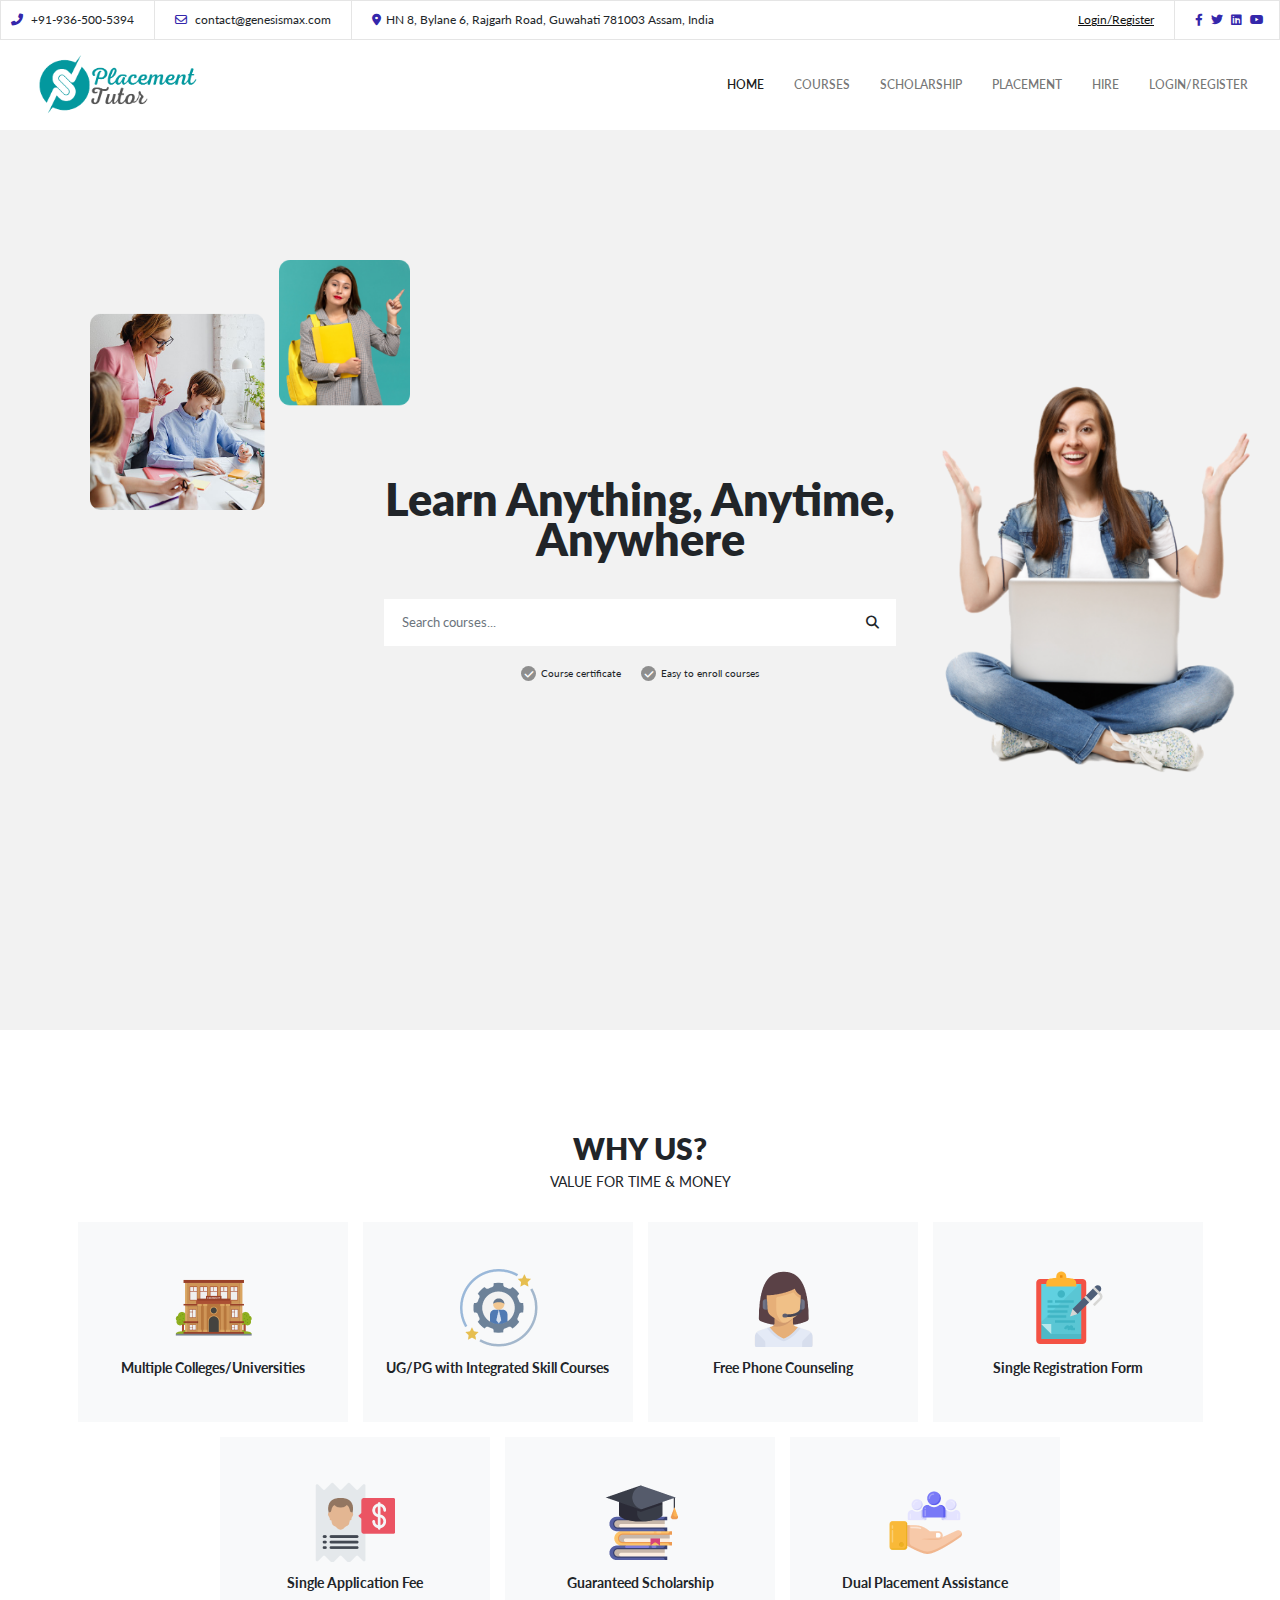
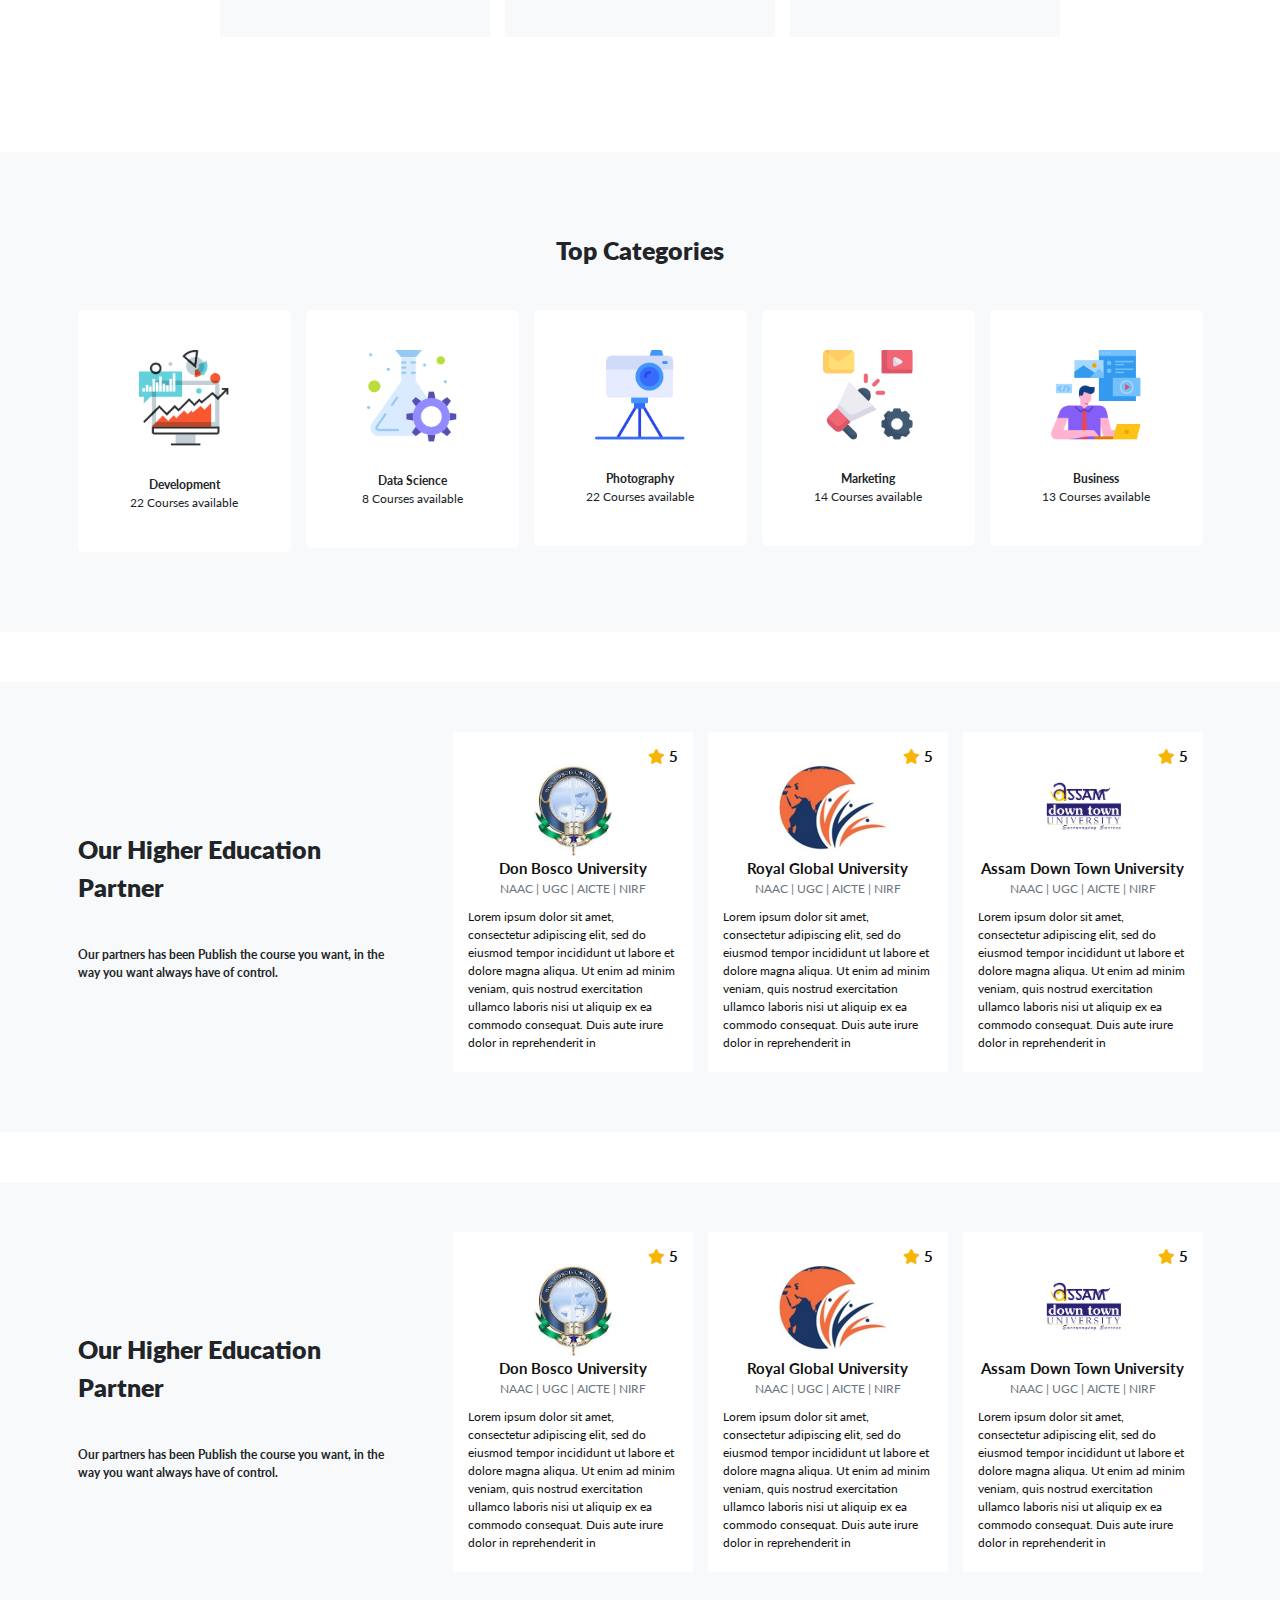
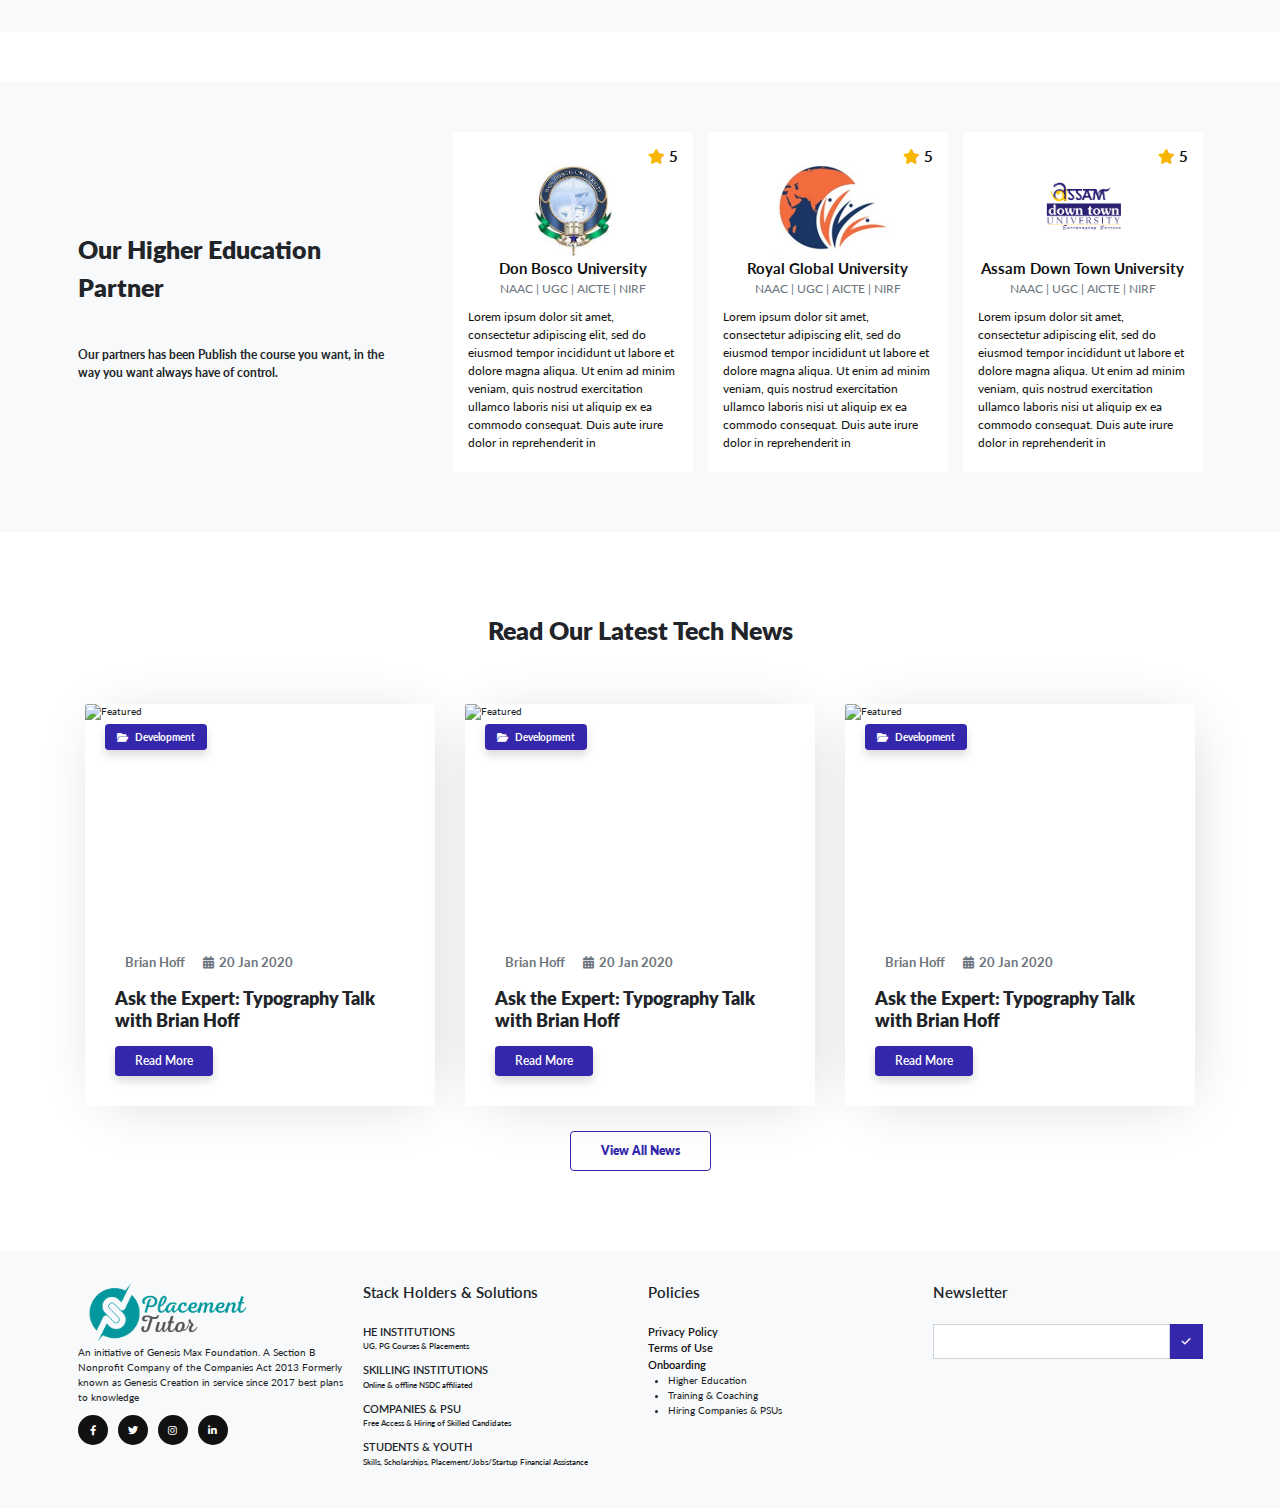
==== commit fde68d27: "Vendor folder added" ====
--- a/index.html
+++ b/index.html
@@ -7,13 +7,10 @@
     <meta name="viewport" content="width=device-width, initial-scale=1">
 
     <!-- Bootstrap CSS -->
-    <link href="https://cdn.jsdelivr.net/npm/bootstrap@5.1.3/dist/css/bootstrap.min.css" rel="stylesheet"
-        integrity="sha384-1BmE4kWBq78iYhFldvKuhfTAU6auU8tT94WrHftjDbrCEXSU1oBoqyl2QvZ6jIW3" crossorigin="anonymous">
+    <link href="vendor/bootstrap/css/bootstrap.min.css" rel="stylesheet">
 
     <!-- Fontawesome -->
-    <link rel="stylesheet" href="https://cdnjs.cloudflare.com/ajax/libs/font-awesome/6.1.1/css/all.min.css"
-        integrity="sha512-KfkfwYDsLkIlwQp6LFnl8zNdLGxu9YAA1QvwINks4PhcElQSvqcyVLLD9aMhXd13uQjoXtEKNosOWaZqXgel0g=="
-        crossorigin="anonymous" referrerpolicy="no-referrer" />
+    <link rel="stylesheet" href="vendor/fontawesome/css/all.min.css" />
 
     <!-- Custom CSS -->
     <link rel="stylesheet" href="./assets/css/main.css">
@@ -78,7 +75,7 @@
                         <a class="nav-link" href="#">Hire</a>
                     </li>
                     <li class="nav-item">
-                        <a class="nav-link" href="#">Login/Register</a>
+                        <a class="nav-link" href="login.html">Login/Register</a>
                     </li>
                 </ul>
             </div>
@@ -593,13 +590,10 @@
     <!-- =========================================== Scripts ======================================== -->
 
     <!-- Jquery -->
-    <script src="https://code.jquery.com/jquery-3.6.0.min.js"
-        integrity="sha256-/xUj+3OJU5yExlq6GSYGSHk7tPXikynS7ogEvDej/m4=" crossorigin="anonymous"></script>
+    <script src="vendor/jQuery/jquery.min.js"></script>
 
     <!-- Bootstrap -->
-    <script src="https://cdn.jsdelivr.net/npm/bootstrap@5.1.3/dist/js/bootstrap.bundle.min.js"
-        integrity="sha384-ka7Sk0Gln4gmtz2MlQnikT1wXgYsOg+OMhuP+IlRH9sENBO0LRn5q+8nbTov4+1p" crossorigin="anonymous">
-    </script>
+    <script src="vendor/bootstrap/js/bootstrap.bundle.min.js"></script>
 </body>
 
 </html>--- a/vendor/fontawesome/css/all.min.css
+++ b/vendor/fontawesome/css/all.min.css
@@ -0,0 +1,6 @@
+/*!
+ * Font Awesome Free 6.2.0 by @fontawesome - https://fontawesome.com
+ * License - https://fontawesome.com/license/free (Icons: CC BY 4.0, Fonts: SIL OFL 1.1, Code: MIT License)
+ * Copyright 2022 Fonticons, Inc.
+ */
+.fa{font-family:var(--fa-style-family,"Font Awesome 6 Free");font-weight:var(--fa-style,900)}.fa,.fa-brands,.fa-classic,.fa-regular,.fa-sharp,.fa-solid,.fab,.far,.fas{-moz-osx-font-smoothing:grayscale;-webkit-font-smoothing:antialiased;display:var(--fa-display,inline-block);font-style:normal;font-variant:normal;line-height:1;text-rendering:auto}.fa-classic,.fa-regular,.fa-solid,.far,.fas{font-family:"Font Awesome 6 Free"}.fa-brands,.fab{font-family:"Font Awesome 6 Brands"}.fa-1x{font-size:1em}.fa-2x{font-size:2em}.fa-3x{font-size:3em}.fa-4x{font-size:4em}.fa-5x{font-size:5em}.fa-6x{font-size:6em}.fa-7x{font-size:7em}.fa-8x{font-size:8em}.fa-9x{font-size:9em}.fa-10x{font-size:10em}.fa-2xs{font-size:.625em;line-height:.1em;vertical-align:.225em}.fa-xs{font-size:.75em;line-height:.08333em;vertical-align:.125em}.fa-sm{font-size:.875em;line-height:.07143em;vertical-align:.05357em}.fa-lg{font-size:1.25em;line-height:.05em;vertical-align:-.075em}.fa-xl{font-size:1.5em;line-height:.04167em;vertical-align:-.125em}.fa-2xl{font-size:2em;line-height:.03125em;vertical-align:-.1875em}.fa-fw{text-align:center;width:1.25em}.fa-ul{list-style-type:none;margin-left:var(--fa-li-margin,2.5em);padding-left:0}.fa-ul>li{position:relative}.fa-li{left:calc(var(--fa-li-width, 2em)*-1);position:absolute;text-align:center;width:var(--fa-li-width,2em);line-height:inherit}.fa-border{border-radius:var(--fa-border-radius,.1em);border:var(--fa-border-width,.08em) var(--fa-border-style,solid) var(--fa-border-color,#eee);padding:var(--fa-border-padding,.2em .25em .15em)}.fa-pull-left{float:left;margin-right:var(--fa-pull-margin,.3em)}.fa-pull-right{float:right;margin-left:var(--fa-pull-margin,.3em)}.fa-beat{-webkit-animation-name:fa-beat;animation-name:fa-beat;-webkit-animation-delay:var(--fa-animation-delay,0s);animation-delay:var(--fa-animation-delay,0s);-webkit-animation-direction:var(--fa-animation-direction,normal);animation-direction:var(--fa-animation-direction,normal);-webkit-animation-duration:var(--fa-animation-duration,1s);animation-duration:var(--fa-animation-duration,1s);-webkit-animation-iteration-count:var(--fa-animation-iteration-count,infinite);animation-iteration-count:var(--fa-animation-iteration-count,infinite);-webkit-animation-timing-function:var(--fa-animation-timing,ease-in-out);animation-timing-function:var(--fa-animation-timing,ease-in-out)}.fa-bounce{-webkit-animation-name:fa-bounce;animation-name:fa-bounce;-webkit-animation-delay:var(--fa-animation-delay,0s);animation-delay:var(--fa-animation-delay,0s);-webkit-animation-direction:var(--fa-animation-direction,normal);animation-direction:var(--fa-animation-direction,normal);-webkit-animation-duration:var(--fa-animation-duration,1s);animation-duration:var(--fa-animation-duration,1s);-webkit-animation-iteration-count:var(--fa-animation-iteration-count,infinite);animation-iteration-count:var(--fa-animation-iteration-count,infinite);-webkit-animation-timing-function:var(--fa-animation-timing,cubic-bezier(.28,.84,.42,1));animation-timing-function:var(--fa-animation-timing,cubic-bezier(.28,.84,.42,1))}.fa-fade{-webkit-animation-name:fa-fade;animation-name:fa-fade;-webkit-animation-iteration-count:var(--fa-animation-iteration-count,infinite);animation-iteration-count:var(--fa-animation-iteration-count,infinite);-webkit-animation-timing-function:var(--fa-animation-timing,cubic-bezier(.4,0,.6,1));animation-timing-function:var(--fa-animation-timing,cubic-bezier(.4,0,.6,1))}.fa-beat-fade,.fa-fade{-webkit-animation-delay:var(--fa-animation-delay,0s);animation-delay:var(--fa-animation-delay,0s);-webkit-animation-direction:var(--fa-animation-direction,normal);animation-direction:var(--fa-animation-direction,normal);-webkit-animation-duration:var(--fa-animation-duration,1s);animation-duration:var(--fa-animation-duration,1s)}.fa-beat-fade{-webkit-animation-name:fa-beat-fade;animation-name:fa-beat-fade;-webkit-animation-iteration-count:var(--fa-animation-iteration-count,infinite);animation-iteration-count:var(--fa-animation-iteration-count,infinite);-webkit-animation-timing-function:var(--fa-animation-timing,cubic-bezier(.4,0,.6,1));animation-timing-function:var(--fa-animation-timing,cubic-bezier(.4,0,.6,1))}.fa-flip{-webkit-animation-name:fa-flip;animation-name:fa-flip;-webkit-animation-delay:var(--fa-animation-delay,0s);animation-delay:var(--fa-animation-delay,0s);-webkit-animation-direction:var(--fa-animation-direction,normal);animation-direction:var(--fa-animation-direction,normal);-webkit-animation-duration:var(--fa-animation-duration,1s);animation-duration:var(--fa-animation-duration,1s);-webkit-animation-iteration-count:var(--fa-animation-iteration-count,infinite);animation-iteration-count:var(--fa-animation-iteration-count,infinite);-webkit-animation-timing-function:var(--fa-animation-timing,ease-in-out);animation-timing-function:var(--fa-animation-timing,ease-in-out)}.fa-shake{-webkit-animation-name:fa-shake;animation-name:fa-shake;-webkit-animation-duration:var(--fa-animation-duration,1s);animation-duration:var(--fa-animation-duration,1s);-webkit-animation-iteration-count:var(--fa-animation-iteration-count,infinite);animation-iteration-count:var(--fa-animation-iteration-count,infinite);-webkit-animation-timing-function:var(--fa-animation-timing,linear);animation-timing-function:var(--fa-animation-timing,linear)}.fa-shake,.fa-spin{-webkit-animation-delay:var(--fa-animation-delay,0s);animation-delay:var(--fa-animation-delay,0s);-webkit-animation-direction:var(--fa-animation-direction,normal);animation-direction:var(--fa-animation-direction,normal)}.fa-spin{-webkit-animation-name:fa-spin;animation-name:fa-spin;-webkit-animation-duration:var(--fa-animation-duration,2s);animation-duration:var(--fa-animation-duration,2s);-webkit-animation-iteration-count:var(--fa-animation-iteration-count,infinite);animation-iteration-count:var(--fa-animation-iteration-count,infinite);-webkit-animation-timing-function:var(--fa-animation-timing,linear);animation-timing-function:var(--fa-animation-timing,linear)}.fa-spin-reverse{--fa-animation-direction:reverse}.fa-pulse,.fa-spin-pulse{-webkit-animation-name:fa-spin;animation-name:fa-spin;-webkit-animation-direction:var(--fa-animation-direction,normal);animation-direction:var(--fa-animation-direction,normal);-webkit-animation-duration:var(--fa-animation-duration,1s);animation-duration:var(--fa-animation-duration,1s);-webkit-animation-iteration-count:var(--fa-animation-iteration-count,infinite);animation-iteration-count:var(--fa-animation-iteration-count,infinite);-webkit-animation-timing-function:var(--fa-animation-timing,steps(8));animation-timing-function:var(--fa-animation-timing,steps(8))}@media (prefers-reduced-motion:reduce){.fa-beat,.fa-beat-fade,.fa-bounce,.fa-fade,.fa-flip,.fa-pulse,.fa-shake,.fa-spin,.fa-spin-pulse{-webkit-animation-delay:-1ms;animation-delay:-1ms;-webkit-animation-duration:1ms;animation-duration:1ms;-webkit-animation-iteration-count:1;animation-iteration-count:1;transition-delay:0s;transition-duration:0s}}@-webkit-keyframes fa-beat{0%,90%{-webkit-transform:scale(1);transform:scale(1)}45%{-webkit-transform:scale(var(--fa-beat-scale,1.25));transform:scale(var(--fa-beat-scale,1.25))}}@keyframes fa-beat{0%,90%{-webkit-transform:scale(1);transform:scale(1)}45%{-webkit-transform:scale(var(--fa-beat-scale,1.25));transform:scale(var(--fa-beat-scale,1.25))}}@-webkit-keyframes fa-bounce{0%{-webkit-transform:scale(1) translateY(0);transform:scale(1) translateY(0)}10%{-webkit-transform:scale(var(--fa-bounce-start-scale-x,1.1),var(--fa-bounce-start-scale-y,.9)) translateY(0);transform:scale(var(--fa-bounce-start-scale-x,1.1),var(--fa-bounce-start-scale-y,.9)) translateY(0)}30%{-webkit-transform:scale(var(--fa-bounce-jump-scale-x,.9),var(--fa-bounce-jump-scale-y,1.1)) translateY(var(--fa-bounce-height,-.5em));transform:scale(var(--fa-bounce-jump-scale-x,.9),var(--fa-bounce-jump-scale-y,1.1)) translateY(var(--fa-bounce-height,-.5em))}50%{-webkit-transform:scale(var(--fa-bounce-land-scale-x,1.05),var(--fa-bounce-land-scale-y,.95)) translateY(0);transform:scale(var(--fa-bounce-land-scale-x,1.05),var(--fa-bounce-land-scale-y,.95)) translateY(0)}57%{-webkit-transform:scale(1) translateY(var(--fa-bounce-rebound,-.125em));transform:scale(1) translateY(var(--fa-bounce-rebound,-.125em))}64%{-webkit-transform:scale(1) translateY(0);transform:scale(1) translateY(0)}to{-webkit-transform:scale(1) translateY(0);transform:scale(1) translateY(0)}}@keyframes fa-bounce{0%{-webkit-transform:scale(1) translateY(0);transform:scale(1) translateY(0)}10%{-webkit-transform:scale(var(--fa-bounce-start-scale-x,1.1),var(--fa-bounce-start-scale-y,.9)) translateY(0);transform:scale(var(--fa-bounce-start-scale-x,1.1),var(--fa-bounce-start-scale-y,.9)) translateY(0)}30%{-webkit-transform:scale(var(--fa-bounce-jump-scale-x,.9),var(--fa-bounce-jump-scale-y,1.1)) translateY(var(--fa-bounce-height,-.5em));transform:scale(var(--fa-bounce-jump-scale-x,.9),var(--fa-bounce-jump-scale-y,1.1)) translateY(var(--fa-bounce-height,-.5em))}50%{-webkit-transform:scale(var(--fa-bounce-land-scale-x,1.05),var(--fa-bounce-land-scale-y,.95)) translateY(0);transform:scale(var(--fa-bounce-land-scale-x,1.05),var(--fa-bounce-land-scale-y,.95)) translateY(0)}57%{-webkit-transform:scale(1) translateY(var(--fa-bounce-rebound,-.125em));transform:scale(1) translateY(var(--fa-bounce-rebound,-.125em))}64%{-webkit-transform:scale(1) translateY(0);transform:scale(1) translateY(0)}to{-webkit-transform:scale(1) translateY(0);transform:scale(1) translateY(0)}}@-webkit-keyframes fa-fade{50%{opacity:var(--fa-fade-opacity,.4)}}@keyframes fa-fade{50%{opacity:var(--fa-fade-opacity,.4)}}@-webkit-keyframes fa-beat-fade{0%,to{opacity:var(--fa-beat-fade-opacity,.4);-webkit-transform:scale(1);transform:scale(1)}50%{opacity:1;-webkit-transform:scale(var(--fa-beat-fade-scale,1.125));transform:scale(var(--fa-beat-fade-scale,1.125))}}@keyframes fa-beat-fade{0%,to{opacity:var(--fa-beat-fade-opacity,.4);-webkit-transform:scale(1);transform:scale(1)}50%{opacity:1;-webkit-transform:scale(var(--fa-beat-fade-scale,1.125));transform:scale(var(--fa-beat-fade-scale,1.125))}}@-webkit-keyframes fa-flip{50%{-webkit-transform:rotate3d(var(--fa-flip-x,0),var(--fa-flip-y,1),var(--fa-flip-z,0),var(--fa-flip-angle,-180deg));transform:rotate3d(var(--fa-flip-x,0),var(--fa-flip-y,1),var(--fa-flip-z,0),var(--fa-flip-angle,-180deg))}}@keyframes fa-flip{50%{-webkit-transform:rotate3d(var(--fa-flip-x,0),var(--fa-flip-y,1),var(--fa-flip-z,0),var(--fa-flip-angle,-180deg));transform:rotate3d(var(--fa-flip-x,0),var(--fa-flip-y,1),var(--fa-flip-z,0),var(--fa-flip-angle,-180deg))}}@-webkit-keyframes fa-shake{0%{-webkit-transform:rotate(-15deg);transform:rotate(-15deg)}4%{-webkit-transform:rotate(15deg);transform:rotate(15deg)}8%,24%{-webkit-transform:rotate(-18deg);transform:rotate(-18deg)}12%,28%{-webkit-transform:rotate(18deg);transform:rotate(18deg)}16%{-webkit-transform:rotate(-22deg);transform:rotate(-22deg)}20%{-webkit-transform:rotate(22deg);transform:rotate(22deg)}32%{-webkit-transform:rotate(-12deg);transform:rotate(-12deg)}36%{-webkit-transform:rotate(12deg);transform:rotate(12deg)}40%,to{-webkit-transform:rotate(0deg);transform:rotate(0deg)}}@keyframes fa-shake{0%{-webkit-transform:rotate(-15deg);transform:rotate(-15deg)}4%{-webkit-transform:rotate(15deg);transform:rotate(15deg)}8%,24%{-webkit-transform:rotate(-18deg);transform:rotate(-18deg)}12%,28%{-webkit-transform:rotate(18deg);transform:rotate(18deg)}16%{-webkit-transform:rotate(-22deg);transform:rotate(-22deg)}20%{-webkit-transform:rotate(22deg);transform:rotate(22deg)}32%{-webkit-transform:rotate(-12deg);transform:rotate(-12deg)}36%{-webkit-transform:rotate(12deg);transform:rotate(12deg)}40%,to{-webkit-transform:rotate(0deg);transform:rotate(0deg)}}@-webkit-keyframes fa-spin{0%{-webkit-transform:rotate(0deg);transform:rotate(0deg)}to{-webkit-transform:rotate(1turn);transform:rotate(1turn)}}@keyframes fa-spin{0%{-webkit-transform:rotate(0deg);transform:rotate(0deg)}to{-webkit-transform:rotate(1turn);transform:rotate(1turn)}}.fa-rotate-90{-webkit-transform:rotate(90deg);transform:rotate(90deg)}.fa-rotate-180{-webkit-transform:rotate(180deg);transform:rotate(180deg)}.fa-rotate-270{-webkit-transform:rotate(270deg);transform:rotate(270deg)}.fa-flip-horizontal{-webkit-transform:scaleX(-1);transform:scaleX(-1)}.fa-flip-vertical{-webkit-transform:scaleY(-1);transform:scaleY(-1)}.fa-flip-both,.fa-flip-horizontal.fa-flip-vertical{-webkit-transform:scale(-1);transform:scale(-1)}.fa-rotate-by{-webkit-transform:rotate(var(--fa-rotate-angle,none));transform:rotate(var(--fa-rotate-angle,none))}.fa-stack{display:inline-block;height:2em;line-height:2em;position:relative;vertical-align:middle;width:2.5em}.fa-stack-1x,.fa-stack-2x{left:0;position:absolute;text-align:center;width:100%;z-index:var(--fa-stack-z-index,auto)}.fa-stack-1x{line-height:inherit}.fa-stack-2x{font-size:2em}.fa-inverse{color:var(--fa-inverse,#fff)}.fa-0:before{content:"\30"}.fa-1:before{content:"\31"}.fa-2:before{content:"\32"}.fa-3:before{content:"\33"}.fa-4:before{content:"\34"}.fa-5:before{content:"\35"}.fa-6:before{content:"\36"}.fa-7:before{content:"\37"}.fa-8:before{content:"\38"}.fa-9:before{content:"\39"}.fa-fill-drip:before{content:"\f576"}.fa-arrows-to-circle:before{content:"\e4bd"}.fa-chevron-circle-right:before,.fa-circle-chevron-right:before{content:"\f138"}.fa-at:before{content:"\40"}.fa-trash-alt:before,.fa-trash-can:before{content:"\f2ed"}.fa-text-height:before{content:"\f034"}.fa-user-times:before,.fa-user-xmark:before{content:"\f235"}.fa-stethoscope:before{content:"\f0f1"}.fa-comment-alt:before,.fa-message:before{content:"\f27a"}.fa-info:before{content:"\f129"}.fa-compress-alt:before,.fa-down-left-and-up-right-to-center:before{content:"\f422"}.fa-explosion:before{content:"\e4e9"}.fa-file-alt:before,.fa-file-lines:before,.fa-file-text:before{content:"\f15c"}.fa-wave-square:before{content:"\f83e"}.fa-ring:before{content:"\f70b"}.fa-building-un:before{content:"\e4d9"}.fa-dice-three:before{content:"\f527"}.fa-calendar-alt:before,.fa-calendar-days:before{content:"\f073"}.fa-anchor-circle-check:before{content:"\e4aa"}.fa-building-circle-arrow-right:before{content:"\e4d1"}.fa-volleyball-ball:before,.fa-volleyball:before{content:"\f45f"}.fa-arrows-up-to-line:before{content:"\e4c2"}.fa-sort-desc:before,.fa-sort-down:before{content:"\f0dd"}.fa-circle-minus:before,.fa-minus-circle:before{content:"\f056"}.fa-door-open:before{content:"\f52b"}.fa-right-from-bracket:before,.fa-sign-out-alt:before{content:"\f2f5"}.fa-atom:before{content:"\f5d2"}.fa-soap:before{content:"\e06e"}.fa-heart-music-camera-bolt:before,.fa-icons:before{content:"\f86d"}.fa-microphone-alt-slash:before,.fa-microphone-lines-slash:before{content:"\f539"}.fa-bridge-circle-check:before{content:"\e4c9"}.fa-pump-medical:before{content:"\e06a"}.fa-fingerprint:before{content:"\f577"}.fa-hand-point-right:before{content:"\f0a4"}.fa-magnifying-glass-location:before,.fa-search-location:before{content:"\f689"}.fa-forward-step:before,.fa-step-forward:before{content:"\f051"}.fa-face-smile-beam:before,.fa-smile-beam:before{content:"\f5b8"}.fa-flag-checkered:before{content:"\f11e"}.fa-football-ball:before,.fa-football:before{content:"\f44e"}.fa-school-circle-exclamation:before{content:"\e56c"}.fa-crop:before{content:"\f125"}.fa-angle-double-down:before,.fa-angles-down:before{content:"\f103"}.fa-users-rectangle:before{content:"\e594"}.fa-people-roof:before{content:"\e537"}.fa-people-line:before{content:"\e534"}.fa-beer-mug-empty:before,.fa-beer:before{content:"\f0fc"}.fa-diagram-predecessor:before{content:"\e477"}.fa-arrow-up-long:before,.fa-long-arrow-up:before{content:"\f176"}.fa-burn:before,.fa-fire-flame-simple:before{content:"\f46a"}.fa-male:before,.fa-person:before{content:"\f183"}.fa-laptop:before{content:"\f109"}.fa-file-csv:before{content:"\f6dd"}.fa-menorah:before{content:"\f676"}.fa-truck-plane:before{content:"\e58f"}.fa-record-vinyl:before{content:"\f8d9"}.fa-face-grin-stars:before,.fa-grin-stars:before{content:"\f587"}.fa-bong:before{content:"\f55c"}.fa-pastafarianism:before,.fa-spaghetti-monster-flying:before{content:"\f67b"}.fa-arrow-down-up-across-line:before{content:"\e4af"}.fa-spoon:before,.fa-utensil-spoon:before{content:"\f2e5"}.fa-jar-wheat:before{content:"\e517"}.fa-envelopes-bulk:before,.fa-mail-bulk:before{content:"\f674"}.fa-file-circle-exclamation:before{content:"\e4eb"}.fa-circle-h:before,.fa-hospital-symbol:before{content:"\f47e"}.fa-pager:before{content:"\f815"}.fa-address-book:before,.fa-contact-book:before{content:"\f2b9"}.fa-strikethrough:before{content:"\f0cc"}.fa-k:before{content:"\4b"}.fa-landmark-flag:before{content:"\e51c"}.fa-pencil-alt:before,.fa-pencil:before{content:"\f303"}.fa-backward:before{content:"\f04a"}.fa-caret-right:before{content:"\f0da"}.fa-comments:before{content:"\f086"}.fa-file-clipboard:before,.fa-paste:before{content:"\f0ea"}.fa-code-pull-request:before{content:"\e13c"}.fa-clipboard-list:before{content:"\f46d"}.fa-truck-loading:before,.fa-truck-ramp-box:before{content:"\f4de"}.fa-user-check:before{content:"\f4fc"}.fa-vial-virus:before{content:"\e597"}.fa-sheet-plastic:before{content:"\e571"}.fa-blog:before{content:"\f781"}.fa-user-ninja:before{content:"\f504"}.fa-person-arrow-up-from-line:before{content:"\e539"}.fa-scroll-torah:before,.fa-torah:before{content:"\f6a0"}.fa-broom-ball:before,.fa-quidditch-broom-ball:before,.fa-quidditch:before{content:"\f458"}.fa-toggle-off:before{content:"\f204"}.fa-archive:before,.fa-box-archive:before{content:"\f187"}.fa-person-drowning:before{content:"\e545"}.fa-arrow-down-9-1:before,.fa-sort-numeric-desc:before,.fa-sort-numeric-down-alt:before{content:"\f886"}.fa-face-grin-tongue-squint:before,.fa-grin-tongue-squint:before{content:"\f58a"}.fa-spray-can:before{content:"\f5bd"}.fa-truck-monster:before{content:"\f63b"}.fa-w:before{content:"\57"}.fa-earth-africa:before,.fa-globe-africa:before{content:"\f57c"}.fa-rainbow:before{content:"\f75b"}.fa-circle-notch:before{content:"\f1ce"}.fa-tablet-alt:before,.fa-tablet-screen-button:before{content:"\f3fa"}.fa-paw:before{content:"\f1b0"}.fa-cloud:before{content:"\f0c2"}.fa-trowel-bricks:before{content:"\e58a"}.fa-face-flushed:before,.fa-flushed:before{content:"\f579"}.fa-hospital-user:before{content:"\f80d"}.fa-tent-arrow-left-right:before{content:"\e57f"}.fa-gavel:before,.fa-legal:before{content:"\f0e3"}.fa-binoculars:before{content:"\f1e5"}.fa-microphone-slash:before{content:"\f131"}.fa-box-tissue:before{content:"\e05b"}.fa-motorcycle:before{content:"\f21c"}.fa-bell-concierge:before,.fa-concierge-bell:before{content:"\f562"}.fa-pen-ruler:before,.fa-pencil-ruler:before{content:"\f5ae"}.fa-people-arrows-left-right:before,.fa-people-arrows:before{content:"\e068"}.fa-mars-and-venus-burst:before{content:"\e523"}.fa-caret-square-right:before,.fa-square-caret-right:before{content:"\f152"}.fa-cut:before,.fa-scissors:before{content:"\f0c4"}.fa-sun-plant-wilt:before{content:"\e57a"}.fa-toilets-portable:before{content:"\e584"}.fa-hockey-puck:before{content:"\f453"}.fa-table:before{content:"\f0ce"}.fa-magnifying-glass-arrow-right:before{content:"\e521"}.fa-digital-tachograph:before,.fa-tachograph-digital:before{content:"\f566"}.fa-users-slash:before{content:"\e073"}.fa-clover:before{content:"\e139"}.fa-mail-reply:before,.fa-reply:before{content:"\f3e5"}.fa-star-and-crescent:before{content:"\f699"}.fa-house-fire:before{content:"\e50c"}.fa-minus-square:before,.fa-square-minus:before{content:"\f146"}.fa-helicopter:before{content:"\f533"}.fa-compass:before{content:"\f14e"}.fa-caret-square-down:before,.fa-square-caret-down:before{content:"\f150"}.fa-file-circle-question:before{content:"\e4ef"}.fa-laptop-code:before{content:"\f5fc"}.fa-swatchbook:before{content:"\f5c3"}.fa-prescription-bottle:before{content:"\f485"}.fa-bars:before,.fa-navicon:before{content:"\f0c9"}.fa-people-group:before{content:"\e533"}.fa-hourglass-3:before,.fa-hourglass-end:before{content:"\f253"}.fa-heart-broken:before,.fa-heart-crack:before{content:"\f7a9"}.fa-external-link-square-alt:before,.fa-square-up-right:before{content:"\f360"}.fa-face-kiss-beam:before,.fa-kiss-beam:before{content:"\f597"}.fa-film:before{content:"\f008"}.fa-ruler-horizontal:before{content:"\f547"}.fa-people-robbery:before{content:"\e536"}.fa-lightbulb:before{content:"\f0eb"}.fa-caret-left:before{content:"\f0d9"}.fa-circle-exclamation:before,.fa-exclamation-circle:before{content:"\f06a"}.fa-school-circle-xmark:before{content:"\e56d"}.fa-arrow-right-from-bracket:before,.fa-sign-out:before{content:"\f08b"}.fa-chevron-circle-down:before,.fa-circle-chevron-down:before{content:"\f13a"}.fa-unlock-alt:before,.fa-unlock-keyhole:before{content:"\f13e"}.fa-cloud-showers-heavy:before{content:"\f740"}.fa-headphones-alt:before,.fa-headphones-simple:before{content:"\f58f"}.fa-sitemap:before{content:"\f0e8"}.fa-circle-dollar-to-slot:before,.fa-donate:before{content:"\f4b9"}.fa-memory:before{content:"\f538"}.fa-road-spikes:before{content:"\e568"}.fa-fire-burner:before{content:"\e4f1"}.fa-flag:before{content:"\f024"}.fa-hanukiah:before{content:"\f6e6"}.fa-feather:before{content:"\f52d"}.fa-volume-down:before,.fa-volume-low:before{content:"\f027"}.fa-comment-slash:before{content:"\f4b3"}.fa-cloud-sun-rain:before{content:"\f743"}.fa-compress:before{content:"\f066"}.fa-wheat-alt:before,.fa-wheat-awn:before{content:"\e2cd"}.fa-ankh:before{content:"\f644"}.fa-hands-holding-child:before{content:"\e4fa"}.fa-asterisk:before{content:"\2a"}.fa-check-square:before,.fa-square-check:before{content:"\f14a"}.fa-peseta-sign:before{content:"\e221"}.fa-header:before,.fa-heading:before{content:"\f1dc"}.fa-ghost:before{content:"\f6e2"}.fa-list-squares:before,.fa-list:before{content:"\f03a"}.fa-phone-square-alt:before,.fa-square-phone-flip:before{content:"\f87b"}.fa-cart-plus:before{content:"\f217"}.fa-gamepad:before{content:"\f11b"}.fa-circle-dot:before,.fa-dot-circle:before{content:"\f192"}.fa-dizzy:before,.fa-face-dizzy:before{content:"\f567"}.fa-egg:before{content:"\f7fb"}.fa-house-medical-circle-xmark:before{content:"\e513"}.fa-campground:before{content:"\f6bb"}.fa-folder-plus:before{content:"\f65e"}.fa-futbol-ball:before,.fa-futbol:before,.fa-soccer-ball:before{content:"\f1e3"}.fa-paint-brush:before,.fa-paintbrush:before{content:"\f1fc"}.fa-lock:before{content:"\f023"}.fa-gas-pump:before{content:"\f52f"}.fa-hot-tub-person:before,.fa-hot-tub:before{content:"\f593"}.fa-map-location:before,.fa-map-marked:before{content:"\f59f"}.fa-house-flood-water:before{content:"\e50e"}.fa-tree:before{content:"\f1bb"}.fa-bridge-lock:before{content:"\e4cc"}.fa-sack-dollar:before{content:"\f81d"}.fa-edit:before,.fa-pen-to-square:before{content:"\f044"}.fa-car-side:before{content:"\f5e4"}.fa-share-alt:before,.fa-share-nodes:before{content:"\f1e0"}.fa-heart-circle-minus:before{content:"\e4ff"}.fa-hourglass-2:before,.fa-hourglass-half:before{content:"\f252"}.fa-microscope:before{content:"\f610"}.fa-sink:before{content:"\e06d"}.fa-bag-shopping:before,.fa-shopping-bag:before{content:"\f290"}.fa-arrow-down-z-a:before,.fa-sort-alpha-desc:before,.fa-sort-alpha-down-alt:before{content:"\f881"}.fa-mitten:before{content:"\f7b5"}.fa-person-rays:before{content:"\e54d"}.fa-users:before{content:"\f0c0"}.fa-eye-slash:before{content:"\f070"}.fa-flask-vial:before{content:"\e4f3"}.fa-hand-paper:before,.fa-hand:before{content:"\f256"}.fa-om:before{content:"\f679"}.fa-worm:before{content:"\e599"}.fa-house-circle-xmark:before{content:"\e50b"}.fa-plug:before{content:"\f1e6"}.fa-chevron-up:before{content:"\f077"}.fa-hand-spock:before{content:"\f259"}.fa-stopwatch:before{content:"\f2f2"}.fa-face-kiss:before,.fa-kiss:before{content:"\f596"}.fa-bridge-circle-xmark:before{content:"\e4cb"}.fa-face-grin-tongue:before,.fa-grin-tongue:before{content:"\f589"}.fa-chess-bishop:before{content:"\f43a"}.fa-face-grin-wink:before,.fa-grin-wink:before{content:"\f58c"}.fa-deaf:before,.fa-deafness:before,.fa-ear-deaf:before,.fa-hard-of-hearing:before{content:"\f2a4"}.fa-road-circle-check:before{content:"\e564"}.fa-dice-five:before{content:"\f523"}.fa-rss-square:before,.fa-square-rss:before{content:"\f143"}.fa-land-mine-on:before{content:"\e51b"}.fa-i-cursor:before{content:"\f246"}.fa-stamp:before{content:"\f5bf"}.fa-stairs:before{content:"\e289"}.fa-i:before{content:"\49"}.fa-hryvnia-sign:before,.fa-hryvnia:before{content:"\f6f2"}.fa-pills:before{content:"\f484"}.fa-face-grin-wide:before,.fa-grin-alt:before{content:"\f581"}.fa-tooth:before{content:"\f5c9"}.fa-v:before{content:"\56"}.fa-bicycle:before{content:"\f206"}.fa-rod-asclepius:before,.fa-rod-snake:before,.fa-staff-aesculapius:before,.fa-staff-snake:before{content:"\e579"}.fa-head-side-cough-slash:before{content:"\e062"}.fa-ambulance:before,.fa-truck-medical:before{content:"\f0f9"}.fa-wheat-awn-circle-exclamation:before{content:"\e598"}.fa-snowman:before{content:"\f7d0"}.fa-mortar-pestle:before{content:"\f5a7"}.fa-road-barrier:before{content:"\e562"}.fa-school:before{content:"\f549"}.fa-igloo:before{content:"\f7ae"}.fa-joint:before{content:"\f595"}.fa-angle-right:before{content:"\f105"}.fa-horse:before{content:"\f6f0"}.fa-q:before{content:"\51"}.fa-g:before{content:"\47"}.fa-notes-medical:before{content:"\f481"}.fa-temperature-2:before,.fa-temperature-half:before,.fa-thermometer-2:before,.fa-thermometer-half:before{content:"\f2c9"}.fa-dong-sign:before{content:"\e169"}.fa-capsules:before{content:"\f46b"}.fa-poo-bolt:before,.fa-poo-storm:before{content:"\f75a"}.fa-face-frown-open:before,.fa-frown-open:before{content:"\f57a"}.fa-hand-point-up:before{content:"\f0a6"}.fa-money-bill:before{content:"\f0d6"}.fa-bookmark:before{content:"\f02e"}.fa-align-justify:before{content:"\f039"}.fa-umbrella-beach:before{content:"\f5ca"}.fa-helmet-un:before{content:"\e503"}.fa-bullseye:before{content:"\f140"}.fa-bacon:before{content:"\f7e5"}.fa-hand-point-down:before{content:"\f0a7"}.fa-arrow-up-from-bracket:before{content:"\e09a"}.fa-folder-blank:before,.fa-folder:before{content:"\f07b"}.fa-file-medical-alt:before,.fa-file-waveform:before{content:"\f478"}.fa-radiation:before{content:"\f7b9"}.fa-chart-simple:before{content:"\e473"}.fa-mars-stroke:before{content:"\f229"}.fa-vial:before{content:"\f492"}.fa-dashboard:before,.fa-gauge-med:before,.fa-gauge:before,.fa-tachometer-alt-average:before{content:"\f624"}.fa-magic-wand-sparkles:before,.fa-wand-magic-sparkles:before{content:"\e2ca"}.fa-e:before{content:"\45"}.fa-pen-alt:before,.fa-pen-clip:before{content:"\f305"}.fa-bridge-circle-exclamation:before{content:"\e4ca"}.fa-user:before{content:"\f007"}.fa-school-circle-check:before{content:"\e56b"}.fa-dumpster:before{content:"\f793"}.fa-shuttle-van:before,.fa-van-shuttle:before{content:"\f5b6"}.fa-building-user:before{content:"\e4da"}.fa-caret-square-left:before,.fa-square-caret-left:before{content:"\f191"}.fa-highlighter:before{content:"\f591"}.fa-key:before{content:"\f084"}.fa-bullhorn:before{content:"\f0a1"}.fa-globe:before{content:"\f0ac"}.fa-synagogue:before{content:"\f69b"}.fa-person-half-dress:before{content:"\e548"}.fa-road-bridge:before{content:"\e563"}.fa-location-arrow:before{content:"\f124"}.fa-c:before{content:"\43"}.fa-tablet-button:before{content:"\f10a"}.fa-building-lock:before{content:"\e4d6"}.fa-pizza-slice:before{content:"\f818"}.fa-money-bill-wave:before{content:"\f53a"}.fa-area-chart:before,.fa-chart-area:before{content:"\f1fe"}.fa-house-flag:before{content:"\e50d"}.fa-person-circle-minus:before{content:"\e540"}.fa-ban:before,.fa-cancel:before{content:"\f05e"}.fa-camera-rotate:before{content:"\e0d8"}.fa-air-freshener:before,.fa-spray-can-sparkles:before{content:"\f5d0"}.fa-star:before{content:"\f005"}.fa-repeat:before{content:"\f363"}.fa-cross:before{content:"\f654"}.fa-box:before{content:"\f466"}.fa-venus-mars:before{content:"\f228"}.fa-arrow-pointer:before,.fa-mouse-pointer:before{content:"\f245"}.fa-expand-arrows-alt:before,.fa-maximize:before{content:"\f31e"}.fa-charging-station:before{content:"\f5e7"}.fa-shapes:before,.fa-triangle-circle-square:before{content:"\f61f"}.fa-random:before,.fa-shuffle:before{content:"\f074"}.fa-person-running:before,.fa-running:before{content:"\f70c"}.fa-mobile-retro:before{content:"\e527"}.fa-grip-lines-vertical:before{content:"\f7a5"}.fa-spider:before{content:"\f717"}.fa-hands-bound:before{content:"\e4f9"}.fa-file-invoice-dollar:before{content:"\f571"}.fa-plane-circle-exclamation:before{content:"\e556"}.fa-x-ray:before{content:"\f497"}.fa-spell-check:before{content:"\f891"}.fa-slash:before{content:"\f715"}.fa-computer-mouse:before,.fa-mouse:before{content:"\f8cc"}.fa-arrow-right-to-bracket:before,.fa-sign-in:before{content:"\f090"}.fa-shop-slash:before,.fa-store-alt-slash:before{content:"\e070"}.fa-server:before{content:"\f233"}.fa-virus-covid-slash:before{content:"\e4a9"}.fa-shop-lock:before{content:"\e4a5"}.fa-hourglass-1:before,.fa-hourglass-start:before{content:"\f251"}.fa-blender-phone:before{content:"\f6b6"}.fa-building-wheat:before{content:"\e4db"}.fa-person-breastfeeding:before{content:"\e53a"}.fa-right-to-bracket:before,.fa-sign-in-alt:before{content:"\f2f6"}.fa-venus:before{content:"\f221"}.fa-passport:before{content:"\f5ab"}.fa-heart-pulse:before,.fa-heartbeat:before{content:"\f21e"}.fa-people-carry-box:before,.fa-people-carry:before{content:"\f4ce"}.fa-temperature-high:before{content:"\f769"}.fa-microchip:before{content:"\f2db"}.fa-crown:before{content:"\f521"}.fa-weight-hanging:before{content:"\f5cd"}.fa-xmarks-lines:before{content:"\e59a"}.fa-file-prescription:before{content:"\f572"}.fa-weight-scale:before,.fa-weight:before{content:"\f496"}.fa-user-friends:before,.fa-user-group:before{content:"\f500"}.fa-arrow-up-a-z:before,.fa-sort-alpha-up:before{content:"\f15e"}.fa-chess-knight:before{content:"\f441"}.fa-face-laugh-squint:before,.fa-laugh-squint:before{content:"\f59b"}.fa-wheelchair:before{content:"\f193"}.fa-arrow-circle-up:before,.fa-circle-arrow-up:before{content:"\f0aa"}.fa-toggle-on:before{content:"\f205"}.fa-person-walking:before,.fa-walking:before{content:"\f554"}.fa-l:before{content:"\4c"}.fa-fire:before{content:"\f06d"}.fa-bed-pulse:before,.fa-procedures:before{content:"\f487"}.fa-shuttle-space:before,.fa-space-shuttle:before{content:"\f197"}.fa-face-laugh:before,.fa-laugh:before{content:"\f599"}.fa-folder-open:before{content:"\f07c"}.fa-heart-circle-plus:before{content:"\e500"}.fa-code-fork:before{content:"\e13b"}.fa-city:before{content:"\f64f"}.fa-microphone-alt:before,.fa-microphone-lines:before{content:"\f3c9"}.fa-pepper-hot:before{content:"\f816"}.fa-unlock:before{content:"\f09c"}.fa-colon-sign:before{content:"\e140"}.fa-headset:before{content:"\f590"}.fa-store-slash:before{content:"\e071"}.fa-road-circle-xmark:before{content:"\e566"}.fa-user-minus:before{content:"\f503"}.fa-mars-stroke-up:before,.fa-mars-stroke-v:before{content:"\f22a"}.fa-champagne-glasses:before,.fa-glass-cheers:before{content:"\f79f"}.fa-clipboard:before{content:"\f328"}.fa-house-circle-exclamation:before{content:"\e50a"}.fa-file-arrow-up:before,.fa-file-upload:before{content:"\f574"}.fa-wifi-3:before,.fa-wifi-strong:before,.fa-wifi:before{content:"\f1eb"}.fa-bath:before,.fa-bathtub:before{content:"\f2cd"}.fa-underline:before{content:"\f0cd"}.fa-user-edit:before,.fa-user-pen:before{content:"\f4ff"}.fa-signature:before{content:"\f5b7"}.fa-stroopwafel:before{content:"\f551"}.fa-bold:before{content:"\f032"}.fa-anchor-lock:before{content:"\e4ad"}.fa-building-ngo:before{content:"\e4d7"}.fa-manat-sign:before{content:"\e1d5"}.fa-not-equal:before{content:"\f53e"}.fa-border-style:before,.fa-border-top-left:before{content:"\f853"}.fa-map-location-dot:before,.fa-map-marked-alt:before{content:"\f5a0"}.fa-jedi:before{content:"\f669"}.fa-poll:before,.fa-square-poll-vertical:before{content:"\f681"}.fa-mug-hot:before{content:"\f7b6"}.fa-battery-car:before,.fa-car-battery:before{content:"\f5df"}.fa-gift:before{content:"\f06b"}.fa-dice-two:before{content:"\f528"}.fa-chess-queen:before{content:"\f445"}.fa-glasses:before{content:"\f530"}.fa-chess-board:before{content:"\f43c"}.fa-building-circle-check:before{content:"\e4d2"}.fa-person-chalkboard:before{content:"\e53d"}.fa-mars-stroke-h:before,.fa-mars-stroke-right:before{content:"\f22b"}.fa-hand-back-fist:before,.fa-hand-rock:before{content:"\f255"}.fa-caret-square-up:before,.fa-square-caret-up:before{content:"\f151"}.fa-cloud-showers-water:before{content:"\e4e4"}.fa-bar-chart:before,.fa-chart-bar:before{content:"\f080"}.fa-hands-bubbles:before,.fa-hands-wash:before{content:"\e05e"}.fa-less-than-equal:before{content:"\f537"}.fa-train:before{content:"\f238"}.fa-eye-low-vision:before,.fa-low-vision:before{content:"\f2a8"}.fa-crow:before{content:"\f520"}.fa-sailboat:before{content:"\e445"}.fa-window-restore:before{content:"\f2d2"}.fa-plus-square:before,.fa-square-plus:before{content:"\f0fe"}.fa-torii-gate:before{content:"\f6a1"}.fa-frog:before{content:"\f52e"}.fa-bucket:before{content:"\e4cf"}.fa-image:before{content:"\f03e"}.fa-microphone:before{content:"\f130"}.fa-cow:before{content:"\f6c8"}.fa-caret-up:before{content:"\f0d8"}.fa-screwdriver:before{content:"\f54a"}.fa-folder-closed:before{content:"\e185"}.fa-house-tsunami:before{content:"\e515"}.fa-square-nfi:before{content:"\e576"}.fa-arrow-up-from-ground-water:before{content:"\e4b5"}.fa-glass-martini-alt:before,.fa-martini-glass:before{content:"\f57b"}.fa-rotate-back:before,.fa-rotate-backward:before,.fa-rotate-left:before,.fa-undo-alt:before{content:"\f2ea"}.fa-columns:before,.fa-table-columns:before{content:"\f0db"}.fa-lemon:before{content:"\f094"}.fa-head-side-mask:before{content:"\e063"}.fa-handshake:before{content:"\f2b5"}.fa-gem:before{content:"\f3a5"}.fa-dolly-box:before,.fa-dolly:before{content:"\f472"}.fa-smoking:before{content:"\f48d"}.fa-compress-arrows-alt:before,.fa-minimize:before{content:"\f78c"}.fa-monument:before{content:"\f5a6"}.fa-snowplow:before{content:"\f7d2"}.fa-angle-double-right:before,.fa-angles-right:before{content:"\f101"}.fa-cannabis:before{content:"\f55f"}.fa-circle-play:before,.fa-play-circle:before{content:"\f144"}.fa-tablets:before{content:"\f490"}.fa-ethernet:before{content:"\f796"}.fa-eur:before,.fa-euro-sign:before,.fa-euro:before{content:"\f153"}.fa-chair:before{content:"\f6c0"}.fa-check-circle:before,.fa-circle-check:before{content:"\f058"}.fa-circle-stop:before,.fa-stop-circle:before{content:"\f28d"}.fa-compass-drafting:before,.fa-drafting-compass:before{content:"\f568"}.fa-plate-wheat:before{content:"\e55a"}.fa-icicles:before{content:"\f7ad"}.fa-person-shelter:before{content:"\e54f"}.fa-neuter:before{content:"\f22c"}.fa-id-badge:before{content:"\f2c1"}.fa-marker:before{content:"\f5a1"}.fa-face-laugh-beam:before,.fa-laugh-beam:before{content:"\f59a"}.fa-helicopter-symbol:before{content:"\e502"}.fa-universal-access:before{content:"\f29a"}.fa-chevron-circle-up:before,.fa-circle-chevron-up:before{content:"\f139"}.fa-lari-sign:before{content:"\e1c8"}.fa-volcano:before{content:"\f770"}.fa-person-walking-dashed-line-arrow-right:before{content:"\e553"}.fa-gbp:before,.fa-pound-sign:before,.fa-sterling-sign:before{content:"\f154"}.fa-viruses:before{content:"\e076"}.fa-square-person-confined:before{content:"\e577"}.fa-user-tie:before{content:"\f508"}.fa-arrow-down-long:before,.fa-long-arrow-down:before{content:"\f175"}.fa-tent-arrow-down-to-line:before{content:"\e57e"}.fa-certificate:before{content:"\f0a3"}.fa-mail-reply-all:before,.fa-reply-all:before{content:"\f122"}.fa-suitcase:before{content:"\f0f2"}.fa-person-skating:before,.fa-skating:before{content:"\f7c5"}.fa-filter-circle-dollar:before,.fa-funnel-dollar:before{content:"\f662"}.fa-camera-retro:before{content:"\f083"}.fa-arrow-circle-down:before,.fa-circle-arrow-down:before{content:"\f0ab"}.fa-arrow-right-to-file:before,.fa-file-import:before{content:"\f56f"}.fa-external-link-square:before,.fa-square-arrow-up-right:before{content:"\f14c"}.fa-box-open:before{content:"\f49e"}.fa-scroll:before{content:"\f70e"}.fa-spa:before{content:"\f5bb"}.fa-location-pin-lock:before{content:"\e51f"}.fa-pause:before{content:"\f04c"}.fa-hill-avalanche:before{content:"\e507"}.fa-temperature-0:before,.fa-temperature-empty:before,.fa-thermometer-0:before,.fa-thermometer-empty:before{content:"\f2cb"}.fa-bomb:before{content:"\f1e2"}.fa-registered:before{content:"\f25d"}.fa-address-card:before,.fa-contact-card:before,.fa-vcard:before{content:"\f2bb"}.fa-balance-scale-right:before,.fa-scale-unbalanced-flip:before{content:"\f516"}.fa-subscript:before{content:"\f12c"}.fa-diamond-turn-right:before,.fa-directions:before{content:"\f5eb"}.fa-burst:before{content:"\e4dc"}.fa-house-laptop:before,.fa-laptop-house:before{content:"\e066"}.fa-face-tired:before,.fa-tired:before{content:"\f5c8"}.fa-money-bills:before{content:"\e1f3"}.fa-smog:before{content:"\f75f"}.fa-crutch:before{content:"\f7f7"}.fa-cloud-arrow-up:before,.fa-cloud-upload-alt:before,.fa-cloud-upload:before{content:"\f0ee"}.fa-palette:before{content:"\f53f"}.fa-arrows-turn-right:before{content:"\e4c0"}.fa-vest:before{content:"\e085"}.fa-ferry:before{content:"\e4ea"}.fa-arrows-down-to-people:before{content:"\e4b9"}.fa-seedling:before,.fa-sprout:before{content:"\f4d8"}.fa-arrows-alt-h:before,.fa-left-right:before{content:"\f337"}.fa-boxes-packing:before{content:"\e4c7"}.fa-arrow-circle-left:before,.fa-circle-arrow-left:before{content:"\f0a8"}.fa-group-arrows-rotate:before{content:"\e4f6"}.fa-bowl-food:before{content:"\e4c6"}.fa-candy-cane:before{content:"\f786"}.fa-arrow-down-wide-short:before,.fa-sort-amount-asc:before,.fa-sort-amount-down:before{content:"\f160"}.fa-cloud-bolt:before,.fa-thunderstorm:before{content:"\f76c"}.fa-remove-format:before,.fa-text-slash:before{content:"\f87d"}.fa-face-smile-wink:before,.fa-smile-wink:before{content:"\f4da"}.fa-file-word:before{content:"\f1c2"}.fa-file-powerpoint:before{content:"\f1c4"}.fa-arrows-h:before,.fa-arrows-left-right:before{content:"\f07e"}.fa-house-lock:before{content:"\e510"}.fa-cloud-arrow-down:before,.fa-cloud-download-alt:before,.fa-cloud-download:before{content:"\f0ed"}.fa-children:before{content:"\e4e1"}.fa-blackboard:before,.fa-chalkboard:before{content:"\f51b"}.fa-user-alt-slash:before,.fa-user-large-slash:before{content:"\f4fa"}.fa-envelope-open:before{content:"\f2b6"}.fa-handshake-alt-slash:before,.fa-handshake-simple-slash:before{content:"\e05f"}.fa-mattress-pillow:before{content:"\e525"}.fa-guarani-sign:before{content:"\e19a"}.fa-arrows-rotate:before,.fa-refresh:before,.fa-sync:before{content:"\f021"}.fa-fire-extinguisher:before{content:"\f134"}.fa-cruzeiro-sign:before{content:"\e152"}.fa-greater-than-equal:before{content:"\f532"}.fa-shield-alt:before,.fa-shield-halved:before{content:"\f3ed"}.fa-atlas:before,.fa-book-atlas:before{content:"\f558"}.fa-virus:before{content:"\e074"}.fa-envelope-circle-check:before{content:"\e4e8"}.fa-layer-group:before{content:"\f5fd"}.fa-arrows-to-dot:before{content:"\e4be"}.fa-archway:before{content:"\f557"}.fa-heart-circle-check:before{content:"\e4fd"}.fa-house-chimney-crack:before,.fa-house-damage:before{content:"\f6f1"}.fa-file-archive:before,.fa-file-zipper:before{content:"\f1c6"}.fa-square:before{content:"\f0c8"}.fa-glass-martini:before,.fa-martini-glass-empty:before{content:"\f000"}.fa-couch:before{content:"\f4b8"}.fa-cedi-sign:before{content:"\e0df"}.fa-italic:before{content:"\f033"}.fa-church:before{content:"\f51d"}.fa-comments-dollar:before{content:"\f653"}.fa-democrat:before{content:"\f747"}.fa-z:before{content:"\5a"}.fa-person-skiing:before,.fa-skiing:before{content:"\f7c9"}.fa-road-lock:before{content:"\e567"}.fa-a:before{content:"\41"}.fa-temperature-arrow-down:before,.fa-temperature-down:before{content:"\e03f"}.fa-feather-alt:before,.fa-feather-pointed:before{content:"\f56b"}.fa-p:before{content:"\50"}.fa-snowflake:before{content:"\f2dc"}.fa-newspaper:before{content:"\f1ea"}.fa-ad:before,.fa-rectangle-ad:before{content:"\f641"}.fa-arrow-circle-right:before,.fa-circle-arrow-right:before{content:"\f0a9"}.fa-filter-circle-xmark:before{content:"\e17b"}.fa-locust:before{content:"\e520"}.fa-sort:before,.fa-unsorted:before{content:"\f0dc"}.fa-list-1-2:before,.fa-list-numeric:before,.fa-list-ol:before{content:"\f0cb"}.fa-person-dress-burst:before{content:"\e544"}.fa-money-check-alt:before,.fa-money-check-dollar:before{content:"\f53d"}.fa-vector-square:before{content:"\f5cb"}.fa-bread-slice:before{content:"\f7ec"}.fa-language:before{content:"\f1ab"}.fa-face-kiss-wink-heart:before,.fa-kiss-wink-heart:before{content:"\f598"}.fa-filter:before{content:"\f0b0"}.fa-question:before{content:"\3f"}.fa-file-signature:before{content:"\f573"}.fa-arrows-alt:before,.fa-up-down-left-right:before{content:"\f0b2"}.fa-house-chimney-user:before{content:"\e065"}.fa-hand-holding-heart:before{content:"\f4be"}.fa-puzzle-piece:before{content:"\f12e"}.fa-money-check:before{content:"\f53c"}.fa-star-half-alt:before,.fa-star-half-stroke:before{content:"\f5c0"}.fa-code:before{content:"\f121"}.fa-glass-whiskey:before,.fa-whiskey-glass:before{content:"\f7a0"}.fa-building-circle-exclamation:before{content:"\e4d3"}.fa-magnifying-glass-chart:before{content:"\e522"}.fa-arrow-up-right-from-square:before,.fa-external-link:before{content:"\f08e"}.fa-cubes-stacked:before{content:"\e4e6"}.fa-krw:before,.fa-won-sign:before,.fa-won:before{content:"\f159"}.fa-virus-covid:before{content:"\e4a8"}.fa-austral-sign:before{content:"\e0a9"}.fa-f:before{content:"\46"}.fa-leaf:before{content:"\f06c"}.fa-road:before{content:"\f018"}.fa-cab:before,.fa-taxi:before{content:"\f1ba"}.fa-person-circle-plus:before{content:"\e541"}.fa-chart-pie:before,.fa-pie-chart:before{content:"\f200"}.fa-bolt-lightning:before{content:"\e0b7"}.fa-sack-xmark:before{content:"\e56a"}.fa-file-excel:before{content:"\f1c3"}.fa-file-contract:before{content:"\f56c"}.fa-fish-fins:before{content:"\e4f2"}.fa-building-flag:before{content:"\e4d5"}.fa-face-grin-beam:before,.fa-grin-beam:before{content:"\f582"}.fa-object-ungroup:before{content:"\f248"}.fa-poop:before{content:"\f619"}.fa-location-pin:before,.fa-map-marker:before{content:"\f041"}.fa-kaaba:before{content:"\f66b"}.fa-toilet-paper:before{content:"\f71e"}.fa-hard-hat:before,.fa-hat-hard:before,.fa-helmet-safety:before{content:"\f807"}.fa-eject:before{content:"\f052"}.fa-arrow-alt-circle-right:before,.fa-circle-right:before{content:"\f35a"}.fa-plane-circle-check:before{content:"\e555"}.fa-face-rolling-eyes:before,.fa-meh-rolling-eyes:before{content:"\f5a5"}.fa-object-group:before{content:"\f247"}.fa-chart-line:before,.fa-line-chart:before{content:"\f201"}.fa-mask-ventilator:before{content:"\e524"}.fa-arrow-right:before{content:"\f061"}.fa-map-signs:before,.fa-signs-post:before{content:"\f277"}.fa-cash-register:before{content:"\f788"}.fa-person-circle-question:before{content:"\e542"}.fa-h:before{content:"\48"}.fa-tarp:before{content:"\e57b"}.fa-screwdriver-wrench:before,.fa-tools:before{content:"\f7d9"}.fa-arrows-to-eye:before{content:"\e4bf"}.fa-plug-circle-bolt:before{content:"\e55b"}.fa-heart:before{content:"\f004"}.fa-mars-and-venus:before{content:"\f224"}.fa-home-user:before,.fa-house-user:before{content:"\e1b0"}.fa-dumpster-fire:before{content:"\f794"}.fa-house-crack:before{content:"\e3b1"}.fa-cocktail:before,.fa-martini-glass-citrus:before{content:"\f561"}.fa-face-surprise:before,.fa-surprise:before{content:"\f5c2"}.fa-bottle-water:before{content:"\e4c5"}.fa-circle-pause:before,.fa-pause-circle:before{content:"\f28b"}.fa-toilet-paper-slash:before{content:"\e072"}.fa-apple-alt:before,.fa-apple-whole:before{content:"\f5d1"}.fa-kitchen-set:before{content:"\e51a"}.fa-r:before{content:"\52"}.fa-temperature-1:before,.fa-temperature-quarter:before,.fa-thermometer-1:before,.fa-thermometer-quarter:before{content:"\f2ca"}.fa-cube:before{content:"\f1b2"}.fa-bitcoin-sign:before{content:"\e0b4"}.fa-shield-dog:before{content:"\e573"}.fa-solar-panel:before{content:"\f5ba"}.fa-lock-open:before{content:"\f3c1"}.fa-elevator:before{content:"\e16d"}.fa-money-bill-transfer:before{content:"\e528"}.fa-money-bill-trend-up:before{content:"\e529"}.fa-house-flood-water-circle-arrow-right:before{content:"\e50f"}.fa-poll-h:before,.fa-square-poll-horizontal:before{content:"\f682"}.fa-circle:before{content:"\f111"}.fa-backward-fast:before,.fa-fast-backward:before{content:"\f049"}.fa-recycle:before{content:"\f1b8"}.fa-user-astronaut:before{content:"\f4fb"}.fa-plane-slash:before{content:"\e069"}.fa-trademark:before{content:"\f25c"}.fa-basketball-ball:before,.fa-basketball:before{content:"\f434"}.fa-satellite-dish:before{content:"\f7c0"}.fa-arrow-alt-circle-up:before,.fa-circle-up:before{content:"\f35b"}.fa-mobile-alt:before,.fa-mobile-screen-button:before{content:"\f3cd"}.fa-volume-high:before,.fa-volume-up:before{content:"\f028"}.fa-users-rays:before{content:"\e593"}.fa-wallet:before{content:"\f555"}.fa-clipboard-check:before{content:"\f46c"}.fa-file-audio:before{content:"\f1c7"}.fa-burger:before,.fa-hamburger:before{content:"\f805"}.fa-wrench:before{content:"\f0ad"}.fa-bugs:before{content:"\e4d0"}.fa-rupee-sign:before,.fa-rupee:before{content:"\f156"}.fa-file-image:before{content:"\f1c5"}.fa-circle-question:before,.fa-question-circle:before{content:"\f059"}.fa-plane-departure:before{content:"\f5b0"}.fa-handshake-slash:before{content:"\e060"}.fa-book-bookmark:before{content:"\e0bb"}.fa-code-branch:before{content:"\f126"}.fa-hat-cowboy:before{content:"\f8c0"}.fa-bridge:before{content:"\e4c8"}.fa-phone-alt:before,.fa-phone-flip:before{content:"\f879"}.fa-truck-front:before{content:"\e2b7"}.fa-cat:before{content:"\f6be"}.fa-anchor-circle-exclamation:before{content:"\e4ab"}.fa-truck-field:before{content:"\e58d"}.fa-route:before{content:"\f4d7"}.fa-clipboard-question:before{content:"\e4e3"}.fa-panorama:before{content:"\e209"}.fa-comment-medical:before{content:"\f7f5"}.fa-teeth-open:before{content:"\f62f"}.fa-file-circle-minus:before{content:"\e4ed"}.fa-tags:before{content:"\f02c"}.fa-wine-glass:before{content:"\f4e3"}.fa-fast-forward:before,.fa-forward-fast:before{content:"\f050"}.fa-face-meh-blank:before,.fa-meh-blank:before{content:"\f5a4"}.fa-parking:before,.fa-square-parking:before{content:"\f540"}.fa-house-signal:before{content:"\e012"}.fa-bars-progress:before,.fa-tasks-alt:before{content:"\f828"}.fa-faucet-drip:before{content:"\e006"}.fa-cart-flatbed:before,.fa-dolly-flatbed:before{content:"\f474"}.fa-ban-smoking:before,.fa-smoking-ban:before{content:"\f54d"}.fa-terminal:before{content:"\f120"}.fa-mobile-button:before{content:"\f10b"}.fa-house-medical-flag:before{content:"\e514"}.fa-basket-shopping:before,.fa-shopping-basket:before{content:"\f291"}.fa-tape:before{content:"\f4db"}.fa-bus-alt:before,.fa-bus-simple:before{content:"\f55e"}.fa-eye:before{content:"\f06e"}.fa-face-sad-cry:before,.fa-sad-cry:before{content:"\f5b3"}.fa-audio-description:before{content:"\f29e"}.fa-person-military-to-person:before{content:"\e54c"}.fa-file-shield:before{content:"\e4f0"}.fa-user-slash:before{content:"\f506"}.fa-pen:before{content:"\f304"}.fa-tower-observation:before{content:"\e586"}.fa-file-code:before{content:"\f1c9"}.fa-signal-5:before,.fa-signal-perfect:before,.fa-signal:before{content:"\f012"}.fa-bus:before{content:"\f207"}.fa-heart-circle-xmark:before{content:"\e501"}.fa-home-lg:before,.fa-house-chimney:before{content:"\e3af"}.fa-window-maximize:before{content:"\f2d0"}.fa-face-frown:before,.fa-frown:before{content:"\f119"}.fa-prescription:before{content:"\f5b1"}.fa-shop:before,.fa-store-alt:before{content:"\f54f"}.fa-floppy-disk:before,.fa-save:before{content:"\f0c7"}.fa-vihara:before{content:"\f6a7"}.fa-balance-scale-left:before,.fa-scale-unbalanced:before{content:"\f515"}.fa-sort-asc:before,.fa-sort-up:before{content:"\f0de"}.fa-comment-dots:before,.fa-commenting:before{content:"\f4ad"}.fa-plant-wilt:before{content:"\e5aa"}.fa-diamond:before{content:"\f219"}.fa-face-grin-squint:before,.fa-grin-squint:before{content:"\f585"}.fa-hand-holding-dollar:before,.fa-hand-holding-usd:before{content:"\f4c0"}.fa-bacterium:before{content:"\e05a"}.fa-hand-pointer:before{content:"\f25a"}.fa-drum-steelpan:before{content:"\f56a"}.fa-hand-scissors:before{content:"\f257"}.fa-hands-praying:before,.fa-praying-hands:before{content:"\f684"}.fa-arrow-right-rotate:before,.fa-arrow-rotate-forward:before,.fa-arrow-rotate-right:before,.fa-redo:before{content:"\f01e"}.fa-biohazard:before{content:"\f780"}.fa-location-crosshairs:before,.fa-location:before{content:"\f601"}.fa-mars-double:before{content:"\f227"}.fa-child-dress:before{content:"\e59c"}.fa-users-between-lines:before{content:"\e591"}.fa-lungs-virus:before{content:"\e067"}.fa-face-grin-tears:before,.fa-grin-tears:before{content:"\f588"}.fa-phone:before{content:"\f095"}.fa-calendar-times:before,.fa-calendar-xmark:before{content:"\f273"}.fa-child-reaching:before{content:"\e59d"}.fa-head-side-virus:before{content:"\e064"}.fa-user-cog:before,.fa-user-gear:before{content:"\f4fe"}.fa-arrow-up-1-9:before,.fa-sort-numeric-up:before{content:"\f163"}.fa-door-closed:before{content:"\f52a"}.fa-shield-virus:before{content:"\e06c"}.fa-dice-six:before{content:"\f526"}.fa-mosquito-net:before{content:"\e52c"}.fa-bridge-water:before{content:"\e4ce"}.fa-person-booth:before{content:"\f756"}.fa-text-width:before{content:"\f035"}.fa-hat-wizard:before{content:"\f6e8"}.fa-pen-fancy:before{content:"\f5ac"}.fa-digging:before,.fa-person-digging:before{content:"\f85e"}.fa-trash:before{content:"\f1f8"}.fa-gauge-simple-med:before,.fa-gauge-simple:before,.fa-tachometer-average:before{content:"\f629"}.fa-book-medical:before{content:"\f7e6"}.fa-poo:before{content:"\f2fe"}.fa-quote-right-alt:before,.fa-quote-right:before{content:"\f10e"}.fa-shirt:before,.fa-t-shirt:before,.fa-tshirt:before{content:"\f553"}.fa-cubes:before{content:"\f1b3"}.fa-divide:before{content:"\f529"}.fa-tenge-sign:before,.fa-tenge:before{content:"\f7d7"}.fa-headphones:before{content:"\f025"}.fa-hands-holding:before{content:"\f4c2"}.fa-hands-clapping:before{content:"\e1a8"}.fa-republican:before{content:"\f75e"}.fa-arrow-left:before{content:"\f060"}.fa-person-circle-xmark:before{content:"\e543"}.fa-ruler:before{content:"\f545"}.fa-align-left:before{content:"\f036"}.fa-dice-d6:before{content:"\f6d1"}.fa-restroom:before{content:"\f7bd"}.fa-j:before{content:"\4a"}.fa-users-viewfinder:before{content:"\e595"}.fa-file-video:before{content:"\f1c8"}.fa-external-link-alt:before,.fa-up-right-from-square:before{content:"\f35d"}.fa-table-cells:before,.fa-th:before{content:"\f00a"}.fa-file-pdf:before{content:"\f1c1"}.fa-bible:before,.fa-book-bible:before{content:"\f647"}.fa-o:before{content:"\4f"}.fa-medkit:before,.fa-suitcase-medical:before{content:"\f0fa"}.fa-user-secret:before{content:"\f21b"}.fa-otter:before{content:"\f700"}.fa-female:before,.fa-person-dress:before{content:"\f182"}.fa-comment-dollar:before{content:"\f651"}.fa-briefcase-clock:before,.fa-business-time:before{content:"\f64a"}.fa-table-cells-large:before,.fa-th-large:before{content:"\f009"}.fa-book-tanakh:before,.fa-tanakh:before{content:"\f827"}.fa-phone-volume:before,.fa-volume-control-phone:before{content:"\f2a0"}.fa-hat-cowboy-side:before{content:"\f8c1"}.fa-clipboard-user:before{content:"\f7f3"}.fa-child:before{content:"\f1ae"}.fa-lira-sign:before{content:"\f195"}.fa-satellite:before{content:"\f7bf"}.fa-plane-lock:before{content:"\e558"}.fa-tag:before{content:"\f02b"}.fa-comment:before{content:"\f075"}.fa-birthday-cake:before,.fa-cake-candles:before,.fa-cake:before{content:"\f1fd"}.fa-envelope:before{content:"\f0e0"}.fa-angle-double-up:before,.fa-angles-up:before{content:"\f102"}.fa-paperclip:before{content:"\f0c6"}.fa-arrow-right-to-city:before{content:"\e4b3"}.fa-ribbon:before{content:"\f4d6"}.fa-lungs:before{content:"\f604"}.fa-arrow-up-9-1:before,.fa-sort-numeric-up-alt:before{content:"\f887"}.fa-litecoin-sign:before{content:"\e1d3"}.fa-border-none:before{content:"\f850"}.fa-circle-nodes:before{content:"\e4e2"}.fa-parachute-box:before{content:"\f4cd"}.fa-indent:before{content:"\f03c"}.fa-truck-field-un:before{content:"\e58e"}.fa-hourglass-empty:before,.fa-hourglass:before{content:"\f254"}.fa-mountain:before{content:"\f6fc"}.fa-user-doctor:before,.fa-user-md:before{content:"\f0f0"}.fa-circle-info:before,.fa-info-circle:before{content:"\f05a"}.fa-cloud-meatball:before{content:"\f73b"}.fa-camera-alt:before,.fa-camera:before{content:"\f030"}.fa-square-virus:before{content:"\e578"}.fa-meteor:before{content:"\f753"}.fa-car-on:before{content:"\e4dd"}.fa-sleigh:before{content:"\f7cc"}.fa-arrow-down-1-9:before,.fa-sort-numeric-asc:before,.fa-sort-numeric-down:before{content:"\f162"}.fa-hand-holding-droplet:before,.fa-hand-holding-water:before{content:"\f4c1"}.fa-water:before{content:"\f773"}.fa-calendar-check:before{content:"\f274"}.fa-braille:before{content:"\f2a1"}.fa-prescription-bottle-alt:before,.fa-prescription-bottle-medical:before{content:"\f486"}.fa-landmark:before{content:"\f66f"}.fa-truck:before{content:"\f0d1"}.fa-crosshairs:before{content:"\f05b"}.fa-person-cane:before{content:"\e53c"}.fa-tent:before{content:"\e57d"}.fa-vest-patches:before{content:"\e086"}.fa-check-double:before{content:"\f560"}.fa-arrow-down-a-z:before,.fa-sort-alpha-asc:before,.fa-sort-alpha-down:before{content:"\f15d"}.fa-money-bill-wheat:before{content:"\e52a"}.fa-cookie:before{content:"\f563"}.fa-arrow-left-rotate:before,.fa-arrow-rotate-back:before,.fa-arrow-rotate-backward:before,.fa-arrow-rotate-left:before,.fa-undo:before{content:"\f0e2"}.fa-hard-drive:before,.fa-hdd:before{content:"\f0a0"}.fa-face-grin-squint-tears:before,.fa-grin-squint-tears:before{content:"\f586"}.fa-dumbbell:before{content:"\f44b"}.fa-list-alt:before,.fa-rectangle-list:before{content:"\f022"}.fa-tarp-droplet:before{content:"\e57c"}.fa-house-medical-circle-check:before{content:"\e511"}.fa-person-skiing-nordic:before,.fa-skiing-nordic:before{content:"\f7ca"}.fa-calendar-plus:before{content:"\f271"}.fa-plane-arrival:before{content:"\f5af"}.fa-arrow-alt-circle-left:before,.fa-circle-left:before{content:"\f359"}.fa-subway:before,.fa-train-subway:before{content:"\f239"}.fa-chart-gantt:before{content:"\e0e4"}.fa-indian-rupee-sign:before,.fa-indian-rupee:before,.fa-inr:before{content:"\e1bc"}.fa-crop-alt:before,.fa-crop-simple:before{content:"\f565"}.fa-money-bill-1:before,.fa-money-bill-alt:before{content:"\f3d1"}.fa-left-long:before,.fa-long-arrow-alt-left:before{content:"\f30a"}.fa-dna:before{content:"\f471"}.fa-virus-slash:before{content:"\e075"}.fa-minus:before,.fa-subtract:before{content:"\f068"}.fa-child-rifle:before{content:"\e4e0"}.fa-chess:before{content:"\f439"}.fa-arrow-left-long:before,.fa-long-arrow-left:before{content:"\f177"}.fa-plug-circle-check:before{content:"\e55c"}.fa-street-view:before{content:"\f21d"}.fa-franc-sign:before{content:"\e18f"}.fa-volume-off:before{content:"\f026"}.fa-american-sign-language-interpreting:before,.fa-asl-interpreting:before,.fa-hands-american-sign-language-interpreting:before,.fa-hands-asl-interpreting:before{content:"\f2a3"}.fa-cog:before,.fa-gear:before{content:"\f013"}.fa-droplet-slash:before,.fa-tint-slash:before{content:"\f5c7"}.fa-mosque:before{content:"\f678"}.fa-mosquito:before{content:"\e52b"}.fa-star-of-david:before{content:"\f69a"}.fa-person-military-rifle:before{content:"\e54b"}.fa-cart-shopping:before,.fa-shopping-cart:before{content:"\f07a"}.fa-vials:before{content:"\f493"}.fa-plug-circle-plus:before{content:"\e55f"}.fa-place-of-worship:before{content:"\f67f"}.fa-grip-vertical:before{content:"\f58e"}.fa-arrow-turn-up:before,.fa-level-up:before{content:"\f148"}.fa-u:before{content:"\55"}.fa-square-root-alt:before,.fa-square-root-variable:before{content:"\f698"}.fa-clock-four:before,.fa-clock:before{content:"\f017"}.fa-backward-step:before,.fa-step-backward:before{content:"\f048"}.fa-pallet:before{content:"\f482"}.fa-faucet:before{content:"\e005"}.fa-baseball-bat-ball:before{content:"\f432"}.fa-s:before{content:"\53"}.fa-timeline:before{content:"\e29c"}.fa-keyboard:before{content:"\f11c"}.fa-caret-down:before{content:"\f0d7"}.fa-clinic-medical:before,.fa-house-chimney-medical:before{content:"\f7f2"}.fa-temperature-3:before,.fa-temperature-three-quarters:before,.fa-thermometer-3:before,.fa-thermometer-three-quarters:before{content:"\f2c8"}.fa-mobile-android-alt:before,.fa-mobile-screen:before{content:"\f3cf"}.fa-plane-up:before{content:"\e22d"}.fa-piggy-bank:before{content:"\f4d3"}.fa-battery-3:before,.fa-battery-half:before{content:"\f242"}.fa-mountain-city:before{content:"\e52e"}.fa-coins:before{content:"\f51e"}.fa-khanda:before{content:"\f66d"}.fa-sliders-h:before,.fa-sliders:before{content:"\f1de"}.fa-folder-tree:before{content:"\f802"}.fa-network-wired:before{content:"\f6ff"}.fa-map-pin:before{content:"\f276"}.fa-hamsa:before{content:"\f665"}.fa-cent-sign:before{content:"\e3f5"}.fa-flask:before{content:"\f0c3"}.fa-person-pregnant:before{content:"\e31e"}.fa-wand-sparkles:before{content:"\f72b"}.fa-ellipsis-v:before,.fa-ellipsis-vertical:before{content:"\f142"}.fa-ticket:before{content:"\f145"}.fa-power-off:before{content:"\f011"}.fa-long-arrow-alt-right:before,.fa-right-long:before{content:"\f30b"}.fa-flag-usa:before{content:"\f74d"}.fa-laptop-file:before{content:"\e51d"}.fa-teletype:before,.fa-tty:before{content:"\f1e4"}.fa-diagram-next:before{content:"\e476"}.fa-person-rifle:before{content:"\e54e"}.fa-house-medical-circle-exclamation:before{content:"\e512"}.fa-closed-captioning:before{content:"\f20a"}.fa-hiking:before,.fa-person-hiking:before{content:"\f6ec"}.fa-venus-double:before{content:"\f226"}.fa-images:before{content:"\f302"}.fa-calculator:before{content:"\f1ec"}.fa-people-pulling:before{content:"\e535"}.fa-n:before{content:"\4e"}.fa-cable-car:before,.fa-tram:before{content:"\f7da"}.fa-cloud-rain:before{content:"\f73d"}.fa-building-circle-xmark:before{content:"\e4d4"}.fa-ship:before{content:"\f21a"}.fa-arrows-down-to-line:before{content:"\e4b8"}.fa-download:before{content:"\f019"}.fa-face-grin:before,.fa-grin:before{content:"\f580"}.fa-backspace:before,.fa-delete-left:before{content:"\f55a"}.fa-eye-dropper-empty:before,.fa-eye-dropper:before,.fa-eyedropper:before{content:"\f1fb"}.fa-file-circle-check:before{content:"\e5a0"}.fa-forward:before{content:"\f04e"}.fa-mobile-android:before,.fa-mobile-phone:before,.fa-mobile:before{content:"\f3ce"}.fa-face-meh:before,.fa-meh:before{content:"\f11a"}.fa-align-center:before{content:"\f037"}.fa-book-dead:before,.fa-book-skull:before{content:"\f6b7"}.fa-drivers-license:before,.fa-id-card:before{content:"\f2c2"}.fa-dedent:before,.fa-outdent:before{content:"\f03b"}.fa-heart-circle-exclamation:before{content:"\e4fe"}.fa-home-alt:before,.fa-home-lg-alt:before,.fa-home:before,.fa-house:before{content:"\f015"}.fa-calendar-week:before{content:"\f784"}.fa-laptop-medical:before{content:"\f812"}.fa-b:before{content:"\42"}.fa-file-medical:before{content:"\f477"}.fa-dice-one:before{content:"\f525"}.fa-kiwi-bird:before{content:"\f535"}.fa-arrow-right-arrow-left:before,.fa-exchange:before{content:"\f0ec"}.fa-redo-alt:before,.fa-rotate-forward:before,.fa-rotate-right:before{content:"\f2f9"}.fa-cutlery:before,.fa-utensils:before{content:"\f2e7"}.fa-arrow-up-wide-short:before,.fa-sort-amount-up:before{content:"\f161"}.fa-mill-sign:before{content:"\e1ed"}.fa-bowl-rice:before{content:"\e2eb"}.fa-skull:before{content:"\f54c"}.fa-broadcast-tower:before,.fa-tower-broadcast:before{content:"\f519"}.fa-truck-pickup:before{content:"\f63c"}.fa-long-arrow-alt-up:before,.fa-up-long:before{content:"\f30c"}.fa-stop:before{content:"\f04d"}.fa-code-merge:before{content:"\f387"}.fa-upload:before{content:"\f093"}.fa-hurricane:before{content:"\f751"}.fa-mound:before{content:"\e52d"}.fa-toilet-portable:before{content:"\e583"}.fa-compact-disc:before{content:"\f51f"}.fa-file-arrow-down:before,.fa-file-download:before{content:"\f56d"}.fa-caravan:before{content:"\f8ff"}.fa-shield-cat:before{content:"\e572"}.fa-bolt:before,.fa-zap:before{content:"\f0e7"}.fa-glass-water:before{content:"\e4f4"}.fa-oil-well:before{content:"\e532"}.fa-vault:before{content:"\e2c5"}.fa-mars:before{content:"\f222"}.fa-toilet:before{content:"\f7d8"}.fa-plane-circle-xmark:before{content:"\e557"}.fa-cny:before,.fa-jpy:before,.fa-rmb:before,.fa-yen-sign:before,.fa-yen:before{content:"\f157"}.fa-rouble:before,.fa-rub:before,.fa-ruble-sign:before,.fa-ruble:before{content:"\f158"}.fa-sun:before{content:"\f185"}.fa-guitar:before{content:"\f7a6"}.fa-face-laugh-wink:before,.fa-laugh-wink:before{content:"\f59c"}.fa-horse-head:before{content:"\f7ab"}.fa-bore-hole:before{content:"\e4c3"}.fa-industry:before{content:"\f275"}.fa-arrow-alt-circle-down:before,.fa-circle-down:before{content:"\f358"}.fa-arrows-turn-to-dots:before{content:"\e4c1"}.fa-florin-sign:before{content:"\e184"}.fa-arrow-down-short-wide:before,.fa-sort-amount-desc:before,.fa-sort-amount-down-alt:before{content:"\f884"}.fa-less-than:before{content:"\3c"}.fa-angle-down:before{content:"\f107"}.fa-car-tunnel:before{content:"\e4de"}.fa-head-side-cough:before{content:"\e061"}.fa-grip-lines:before{content:"\f7a4"}.fa-thumbs-down:before{content:"\f165"}.fa-user-lock:before{content:"\f502"}.fa-arrow-right-long:before,.fa-long-arrow-right:before{content:"\f178"}.fa-anchor-circle-xmark:before{content:"\e4ac"}.fa-ellipsis-h:before,.fa-ellipsis:before{content:"\f141"}.fa-chess-pawn:before{content:"\f443"}.fa-first-aid:before,.fa-kit-medical:before{content:"\f479"}.fa-person-through-window:before{content:"\e5a9"}.fa-toolbox:before{content:"\f552"}.fa-hands-holding-circle:before{content:"\e4fb"}.fa-bug:before{content:"\f188"}.fa-credit-card-alt:before,.fa-credit-card:before{content:"\f09d"}.fa-automobile:before,.fa-car:before{content:"\f1b9"}.fa-hand-holding-hand:before{content:"\e4f7"}.fa-book-open-reader:before,.fa-book-reader:before{content:"\f5da"}.fa-mountain-sun:before{content:"\e52f"}.fa-arrows-left-right-to-line:before{content:"\e4ba"}.fa-dice-d20:before{content:"\f6cf"}.fa-truck-droplet:before{content:"\e58c"}.fa-file-circle-xmark:before{content:"\e5a1"}.fa-temperature-arrow-up:before,.fa-temperature-up:before{content:"\e040"}.fa-medal:before{content:"\f5a2"}.fa-bed:before{content:"\f236"}.fa-h-square:before,.fa-square-h:before{content:"\f0fd"}.fa-podcast:before{content:"\f2ce"}.fa-temperature-4:before,.fa-temperature-full:before,.fa-thermometer-4:before,.fa-thermometer-full:before{content:"\f2c7"}.fa-bell:before{content:"\f0f3"}.fa-superscript:before{content:"\f12b"}.fa-plug-circle-xmark:before{content:"\e560"}.fa-star-of-life:before{content:"\f621"}.fa-phone-slash:before{content:"\f3dd"}.fa-paint-roller:before{content:"\f5aa"}.fa-hands-helping:before,.fa-handshake-angle:before{content:"\f4c4"}.fa-location-dot:before,.fa-map-marker-alt:before{content:"\f3c5"}.fa-file:before{content:"\f15b"}.fa-greater-than:before{content:"\3e"}.fa-person-swimming:before,.fa-swimmer:before{content:"\f5c4"}.fa-arrow-down:before{content:"\f063"}.fa-droplet:before,.fa-tint:before{content:"\f043"}.fa-eraser:before{content:"\f12d"}.fa-earth-america:before,.fa-earth-americas:before,.fa-earth:before,.fa-globe-americas:before{content:"\f57d"}.fa-person-burst:before{content:"\e53b"}.fa-dove:before{content:"\f4ba"}.fa-battery-0:before,.fa-battery-empty:before{content:"\f244"}.fa-socks:before{content:"\f696"}.fa-inbox:before{content:"\f01c"}.fa-section:before{content:"\e447"}.fa-gauge-high:before,.fa-tachometer-alt-fast:before,.fa-tachometer-alt:before{content:"\f625"}.fa-envelope-open-text:before{content:"\f658"}.fa-hospital-alt:before,.fa-hospital-wide:before,.fa-hospital:before{content:"\f0f8"}.fa-wine-bottle:before{content:"\f72f"}.fa-chess-rook:before{content:"\f447"}.fa-bars-staggered:before,.fa-reorder:before,.fa-stream:before{content:"\f550"}.fa-dharmachakra:before{content:"\f655"}.fa-hotdog:before{content:"\f80f"}.fa-blind:before,.fa-person-walking-with-cane:before{content:"\f29d"}.fa-drum:before{content:"\f569"}.fa-ice-cream:before{content:"\f810"}.fa-heart-circle-bolt:before{content:"\e4fc"}.fa-fax:before{content:"\f1ac"}.fa-paragraph:before{content:"\f1dd"}.fa-check-to-slot:before,.fa-vote-yea:before{content:"\f772"}.fa-star-half:before{content:"\f089"}.fa-boxes-alt:before,.fa-boxes-stacked:before,.fa-boxes:before{content:"\f468"}.fa-chain:before,.fa-link:before{content:"\f0c1"}.fa-assistive-listening-systems:before,.fa-ear-listen:before{content:"\f2a2"}.fa-tree-city:before{content:"\e587"}.fa-play:before{content:"\f04b"}.fa-font:before{content:"\f031"}.fa-rupiah-sign:before{content:"\e23d"}.fa-magnifying-glass:before,.fa-search:before{content:"\f002"}.fa-ping-pong-paddle-ball:before,.fa-table-tennis-paddle-ball:before,.fa-table-tennis:before{content:"\f45d"}.fa-diagnoses:before,.fa-person-dots-from-line:before{content:"\f470"}.fa-trash-can-arrow-up:before,.fa-trash-restore-alt:before{content:"\f82a"}.fa-naira-sign:before{content:"\e1f6"}.fa-cart-arrow-down:before{content:"\f218"}.fa-walkie-talkie:before{content:"\f8ef"}.fa-file-edit:before,.fa-file-pen:before{content:"\f31c"}.fa-receipt:before{content:"\f543"}.fa-pen-square:before,.fa-pencil-square:before,.fa-square-pen:before{content:"\f14b"}.fa-suitcase-rolling:before{content:"\f5c1"}.fa-person-circle-exclamation:before{content:"\e53f"}.fa-chevron-down:before{content:"\f078"}.fa-battery-5:before,.fa-battery-full:before,.fa-battery:before{content:"\f240"}.fa-skull-crossbones:before{content:"\f714"}.fa-code-compare:before{content:"\e13a"}.fa-list-dots:before,.fa-list-ul:before{content:"\f0ca"}.fa-school-lock:before{content:"\e56f"}.fa-tower-cell:before{content:"\e585"}.fa-down-long:before,.fa-long-arrow-alt-down:before{content:"\f309"}.fa-ranking-star:before{content:"\e561"}.fa-chess-king:before{content:"\f43f"}.fa-person-harassing:before{content:"\e549"}.fa-brazilian-real-sign:before{content:"\e46c"}.fa-landmark-alt:before,.fa-landmark-dome:before{content:"\f752"}.fa-arrow-up:before{content:"\f062"}.fa-television:before,.fa-tv-alt:before,.fa-tv:before{content:"\f26c"}.fa-shrimp:before{content:"\e448"}.fa-list-check:before,.fa-tasks:before{content:"\f0ae"}.fa-jug-detergent:before{content:"\e519"}.fa-circle-user:before,.fa-user-circle:before{content:"\f2bd"}.fa-user-shield:before{content:"\f505"}.fa-wind:before{content:"\f72e"}.fa-car-burst:before,.fa-car-crash:before{content:"\f5e1"}.fa-y:before{content:"\59"}.fa-person-snowboarding:before,.fa-snowboarding:before{content:"\f7ce"}.fa-shipping-fast:before,.fa-truck-fast:before{content:"\f48b"}.fa-fish:before{content:"\f578"}.fa-user-graduate:before{content:"\f501"}.fa-adjust:before,.fa-circle-half-stroke:before{content:"\f042"}.fa-clapperboard:before{content:"\e131"}.fa-circle-radiation:before,.fa-radiation-alt:before{content:"\f7ba"}.fa-baseball-ball:before,.fa-baseball:before{content:"\f433"}.fa-jet-fighter-up:before{content:"\e518"}.fa-diagram-project:before,.fa-project-diagram:before{content:"\f542"}.fa-copy:before{content:"\f0c5"}.fa-volume-mute:before,.fa-volume-times:before,.fa-volume-xmark:before{content:"\f6a9"}.fa-hand-sparkles:before{content:"\e05d"}.fa-grip-horizontal:before,.fa-grip:before{content:"\f58d"}.fa-share-from-square:before,.fa-share-square:before{content:"\f14d"}.fa-gun:before{content:"\e19b"}.fa-phone-square:before,.fa-square-phone:before{content:"\f098"}.fa-add:before,.fa-plus:before{content:"\2b"}.fa-expand:before{content:"\f065"}.fa-computer:before{content:"\e4e5"}.fa-close:before,.fa-multiply:before,.fa-remove:before,.fa-times:before,.fa-xmark:before{content:"\f00d"}.fa-arrows-up-down-left-right:before,.fa-arrows:before{content:"\f047"}.fa-chalkboard-teacher:before,.fa-chalkboard-user:before{content:"\f51c"}.fa-peso-sign:before{content:"\e222"}.fa-building-shield:before{content:"\e4d8"}.fa-baby:before{content:"\f77c"}.fa-users-line:before{content:"\e592"}.fa-quote-left-alt:before,.fa-quote-left:before{content:"\f10d"}.fa-tractor:before{content:"\f722"}.fa-trash-arrow-up:before,.fa-trash-restore:before{content:"\f829"}.fa-arrow-down-up-lock:before{content:"\e4b0"}.fa-lines-leaning:before{content:"\e51e"}.fa-ruler-combined:before{content:"\f546"}.fa-copyright:before{content:"\f1f9"}.fa-equals:before{content:"\3d"}.fa-blender:before{content:"\f517"}.fa-teeth:before{content:"\f62e"}.fa-ils:before,.fa-shekel-sign:before,.fa-shekel:before,.fa-sheqel-sign:before,.fa-sheqel:before{content:"\f20b"}.fa-map:before{content:"\f279"}.fa-rocket:before{content:"\f135"}.fa-photo-film:before,.fa-photo-video:before{content:"\f87c"}.fa-folder-minus:before{content:"\f65d"}.fa-store:before{content:"\f54e"}.fa-arrow-trend-up:before{content:"\e098"}.fa-plug-circle-minus:before{content:"\e55e"}.fa-sign-hanging:before,.fa-sign:before{content:"\f4d9"}.fa-bezier-curve:before{content:"\f55b"}.fa-bell-slash:before{content:"\f1f6"}.fa-tablet-android:before,.fa-tablet:before{content:"\f3fb"}.fa-school-flag:before{content:"\e56e"}.fa-fill:before{content:"\f575"}.fa-angle-up:before{content:"\f106"}.fa-drumstick-bite:before{content:"\f6d7"}.fa-holly-berry:before{content:"\f7aa"}.fa-chevron-left:before{content:"\f053"}.fa-bacteria:before{content:"\e059"}.fa-hand-lizard:before{content:"\f258"}.fa-disease:before{content:"\f7fa"}.fa-briefcase-medical:before{content:"\f469"}.fa-genderless:before{content:"\f22d"}.fa-chevron-right:before{content:"\f054"}.fa-retweet:before{content:"\f079"}.fa-car-alt:before,.fa-car-rear:before{content:"\f5de"}.fa-pump-soap:before{content:"\e06b"}.fa-video-slash:before{content:"\f4e2"}.fa-battery-2:before,.fa-battery-quarter:before{content:"\f243"}.fa-radio:before{content:"\f8d7"}.fa-baby-carriage:before,.fa-carriage-baby:before{content:"\f77d"}.fa-traffic-light:before{content:"\f637"}.fa-thermometer:before{content:"\f491"}.fa-vr-cardboard:before{content:"\f729"}.fa-hand-middle-finger:before{content:"\f806"}.fa-percent:before,.fa-percentage:before{content:"\25"}.fa-truck-moving:before{content:"\f4df"}.fa-glass-water-droplet:before{content:"\e4f5"}.fa-display:before{content:"\e163"}.fa-face-smile:before,.fa-smile:before{content:"\f118"}.fa-thumb-tack:before,.fa-thumbtack:before{content:"\f08d"}.fa-trophy:before{content:"\f091"}.fa-person-praying:before,.fa-pray:before{content:"\f683"}.fa-hammer:before{content:"\f6e3"}.fa-hand-peace:before{content:"\f25b"}.fa-rotate:before,.fa-sync-alt:before{content:"\f2f1"}.fa-spinner:before{content:"\f110"}.fa-robot:before{content:"\f544"}.fa-peace:before{content:"\f67c"}.fa-cogs:before,.fa-gears:before{content:"\f085"}.fa-warehouse:before{content:"\f494"}.fa-arrow-up-right-dots:before{content:"\e4b7"}.fa-splotch:before{content:"\f5bc"}.fa-face-grin-hearts:before,.fa-grin-hearts:before{content:"\f584"}.fa-dice-four:before{content:"\f524"}.fa-sim-card:before{content:"\f7c4"}.fa-transgender-alt:before,.fa-transgender:before{content:"\f225"}.fa-mercury:before{content:"\f223"}.fa-arrow-turn-down:before,.fa-level-down:before{content:"\f149"}.fa-person-falling-burst:before{content:"\e547"}.fa-award:before{content:"\f559"}.fa-ticket-alt:before,.fa-ticket-simple:before{content:"\f3ff"}.fa-building:before{content:"\f1ad"}.fa-angle-double-left:before,.fa-angles-left:before{content:"\f100"}.fa-qrcode:before{content:"\f029"}.fa-clock-rotate-left:before,.fa-history:before{content:"\f1da"}.fa-face-grin-beam-sweat:before,.fa-grin-beam-sweat:before{content:"\f583"}.fa-arrow-right-from-file:before,.fa-file-export:before{content:"\f56e"}.fa-shield-blank:before,.fa-shield:before{content:"\f132"}.fa-arrow-up-short-wide:before,.fa-sort-amount-up-alt:before{content:"\f885"}.fa-house-medical:before{content:"\e3b2"}.fa-golf-ball-tee:before,.fa-golf-ball:before{content:"\f450"}.fa-chevron-circle-left:before,.fa-circle-chevron-left:before{content:"\f137"}.fa-house-chimney-window:before{content:"\e00d"}.fa-pen-nib:before{content:"\f5ad"}.fa-tent-arrow-turn-left:before{content:"\e580"}.fa-tents:before{content:"\e582"}.fa-magic:before,.fa-wand-magic:before{content:"\f0d0"}.fa-dog:before{content:"\f6d3"}.fa-carrot:before{content:"\f787"}.fa-moon:before{content:"\f186"}.fa-wine-glass-alt:before,.fa-wine-glass-empty:before{content:"\f5ce"}.fa-cheese:before{content:"\f7ef"}.fa-yin-yang:before{content:"\f6ad"}.fa-music:before{content:"\f001"}.fa-code-commit:before{content:"\f386"}.fa-temperature-low:before{content:"\f76b"}.fa-biking:before,.fa-person-biking:before{content:"\f84a"}.fa-broom:before{content:"\f51a"}.fa-shield-heart:before{content:"\e574"}.fa-gopuram:before{content:"\f664"}.fa-earth-oceania:before,.fa-globe-oceania:before{content:"\e47b"}.fa-square-xmark:before,.fa-times-square:before,.fa-xmark-square:before{content:"\f2d3"}.fa-hashtag:before{content:"\23"}.fa-expand-alt:before,.fa-up-right-and-down-left-from-center:before{content:"\f424"}.fa-oil-can:before{content:"\f613"}.fa-t:before{content:"\54"}.fa-hippo:before{content:"\f6ed"}.fa-chart-column:before{content:"\e0e3"}.fa-infinity:before{content:"\f534"}.fa-vial-circle-check:before{content:"\e596"}.fa-person-arrow-down-to-line:before{content:"\e538"}.fa-voicemail:before{content:"\f897"}.fa-fan:before{content:"\f863"}.fa-person-walking-luggage:before{content:"\e554"}.fa-arrows-alt-v:before,.fa-up-down:before{content:"\f338"}.fa-cloud-moon-rain:before{content:"\f73c"}.fa-calendar:before{content:"\f133"}.fa-trailer:before{content:"\e041"}.fa-bahai:before,.fa-haykal:before{content:"\f666"}.fa-sd-card:before{content:"\f7c2"}.fa-dragon:before{content:"\f6d5"}.fa-shoe-prints:before{content:"\f54b"}.fa-circle-plus:before,.fa-plus-circle:before{content:"\f055"}.fa-face-grin-tongue-wink:before,.fa-grin-tongue-wink:before{content:"\f58b"}.fa-hand-holding:before{content:"\f4bd"}.fa-plug-circle-exclamation:before{content:"\e55d"}.fa-chain-broken:before,.fa-chain-slash:before,.fa-link-slash:before,.fa-unlink:before{content:"\f127"}.fa-clone:before{content:"\f24d"}.fa-person-walking-arrow-loop-left:before{content:"\e551"}.fa-arrow-up-z-a:before,.fa-sort-alpha-up-alt:before{content:"\f882"}.fa-fire-alt:before,.fa-fire-flame-curved:before{content:"\f7e4"}.fa-tornado:before{content:"\f76f"}.fa-file-circle-plus:before{content:"\e494"}.fa-book-quran:before,.fa-quran:before{content:"\f687"}.fa-anchor:before{content:"\f13d"}.fa-border-all:before{content:"\f84c"}.fa-angry:before,.fa-face-angry:before{content:"\f556"}.fa-cookie-bite:before{content:"\f564"}.fa-arrow-trend-down:before{content:"\e097"}.fa-feed:before,.fa-rss:before{content:"\f09e"}.fa-draw-polygon:before{content:"\f5ee"}.fa-balance-scale:before,.fa-scale-balanced:before{content:"\f24e"}.fa-gauge-simple-high:before,.fa-tachometer-fast:before,.fa-tachometer:before{content:"\f62a"}.fa-shower:before{content:"\f2cc"}.fa-desktop-alt:before,.fa-desktop:before{content:"\f390"}.fa-m:before{content:"\4d"}.fa-table-list:before,.fa-th-list:before{content:"\f00b"}.fa-comment-sms:before,.fa-sms:before{content:"\f7cd"}.fa-book:before{content:"\f02d"}.fa-user-plus:before{content:"\f234"}.fa-check:before{content:"\f00c"}.fa-battery-4:before,.fa-battery-three-quarters:before{content:"\f241"}.fa-house-circle-check:before{content:"\e509"}.fa-angle-left:before{content:"\f104"}.fa-diagram-successor:before{content:"\e47a"}.fa-truck-arrow-right:before{content:"\e58b"}.fa-arrows-split-up-and-left:before{content:"\e4bc"}.fa-fist-raised:before,.fa-hand-fist:before{content:"\f6de"}.fa-cloud-moon:before{content:"\f6c3"}.fa-briefcase:before{content:"\f0b1"}.fa-person-falling:before{content:"\e546"}.fa-image-portrait:before,.fa-portrait:before{content:"\f3e0"}.fa-user-tag:before{content:"\f507"}.fa-rug:before{content:"\e569"}.fa-earth-europe:before,.fa-globe-europe:before{content:"\f7a2"}.fa-cart-flatbed-suitcase:before,.fa-luggage-cart:before{content:"\f59d"}.fa-rectangle-times:before,.fa-rectangle-xmark:before,.fa-times-rectangle:before,.fa-window-close:before{content:"\f410"}.fa-baht-sign:before{content:"\e0ac"}.fa-book-open:before{content:"\f518"}.fa-book-journal-whills:before,.fa-journal-whills:before{content:"\f66a"}.fa-handcuffs:before{content:"\e4f8"}.fa-exclamation-triangle:before,.fa-triangle-exclamation:before,.fa-warning:before{content:"\f071"}.fa-database:before{content:"\f1c0"}.fa-arrow-turn-right:before,.fa-mail-forward:before,.fa-share:before{content:"\f064"}.fa-bottle-droplet:before{content:"\e4c4"}.fa-mask-face:before{content:"\e1d7"}.fa-hill-rockslide:before{content:"\e508"}.fa-exchange-alt:before,.fa-right-left:before{content:"\f362"}.fa-paper-plane:before{content:"\f1d8"}.fa-road-circle-exclamation:before{content:"\e565"}.fa-dungeon:before{content:"\f6d9"}.fa-align-right:before{content:"\f038"}.fa-money-bill-1-wave:before,.fa-money-bill-wave-alt:before{content:"\f53b"}.fa-life-ring:before{content:"\f1cd"}.fa-hands:before,.fa-sign-language:before,.fa-signing:before{content:"\f2a7"}.fa-calendar-day:before{content:"\f783"}.fa-ladder-water:before,.fa-swimming-pool:before,.fa-water-ladder:before{content:"\f5c5"}.fa-arrows-up-down:before,.fa-arrows-v:before{content:"\f07d"}.fa-face-grimace:before,.fa-grimace:before{content:"\f57f"}.fa-wheelchair-alt:before,.fa-wheelchair-move:before{content:"\e2ce"}.fa-level-down-alt:before,.fa-turn-down:before{content:"\f3be"}.fa-person-walking-arrow-right:before{content:"\e552"}.fa-envelope-square:before,.fa-square-envelope:before{content:"\f199"}.fa-dice:before{content:"\f522"}.fa-bowling-ball:before{content:"\f436"}.fa-brain:before{content:"\f5dc"}.fa-band-aid:before,.fa-bandage:before{content:"\f462"}.fa-calendar-minus:before{content:"\f272"}.fa-circle-xmark:before,.fa-times-circle:before,.fa-xmark-circle:before{content:"\f057"}.fa-gifts:before{content:"\f79c"}.fa-hotel:before{content:"\f594"}.fa-earth-asia:before,.fa-globe-asia:before{content:"\f57e"}.fa-id-card-alt:before,.fa-id-card-clip:before{content:"\f47f"}.fa-magnifying-glass-plus:before,.fa-search-plus:before{content:"\f00e"}.fa-thumbs-up:before{content:"\f164"}.fa-user-clock:before{content:"\f4fd"}.fa-allergies:before,.fa-hand-dots:before{content:"\f461"}.fa-file-invoice:before{content:"\f570"}.fa-window-minimize:before{content:"\f2d1"}.fa-coffee:before,.fa-mug-saucer:before{content:"\f0f4"}.fa-brush:before{content:"\f55d"}.fa-mask:before{content:"\f6fa"}.fa-magnifying-glass-minus:before,.fa-search-minus:before{content:"\f010"}.fa-ruler-vertical:before{content:"\f548"}.fa-user-alt:before,.fa-user-large:before{content:"\f406"}.fa-train-tram:before{content:"\e5b4"}.fa-user-nurse:before{content:"\f82f"}.fa-syringe:before{content:"\f48e"}.fa-cloud-sun:before{content:"\f6c4"}.fa-stopwatch-20:before{content:"\e06f"}.fa-square-full:before{content:"\f45c"}.fa-magnet:before{content:"\f076"}.fa-jar:before{content:"\e516"}.fa-note-sticky:before,.fa-sticky-note:before{content:"\f249"}.fa-bug-slash:before{content:"\e490"}.fa-arrow-up-from-water-pump:before{content:"\e4b6"}.fa-bone:before{content:"\f5d7"}.fa-user-injured:before{content:"\f728"}.fa-face-sad-tear:before,.fa-sad-tear:before{content:"\f5b4"}.fa-plane:before{content:"\f072"}.fa-tent-arrows-down:before{content:"\e581"}.fa-exclamation:before{content:"\21"}.fa-arrows-spin:before{content:"\e4bb"}.fa-print:before{content:"\f02f"}.fa-try:before,.fa-turkish-lira-sign:before,.fa-turkish-lira:before{content:"\e2bb"}.fa-dollar-sign:before,.fa-dollar:before,.fa-usd:before{content:"\24"}.fa-x:before{content:"\58"}.fa-magnifying-glass-dollar:before,.fa-search-dollar:before{content:"\f688"}.fa-users-cog:before,.fa-users-gear:before{content:"\f509"}.fa-person-military-pointing:before{content:"\e54a"}.fa-bank:before,.fa-building-columns:before,.fa-institution:before,.fa-museum:before,.fa-university:before{content:"\f19c"}.fa-umbrella:before{content:"\f0e9"}.fa-trowel:before{content:"\e589"}.fa-d:before{content:"\44"}.fa-stapler:before{content:"\e5af"}.fa-masks-theater:before,.fa-theater-masks:before{content:"\f630"}.fa-kip-sign:before{content:"\e1c4"}.fa-hand-point-left:before{content:"\f0a5"}.fa-handshake-alt:before,.fa-handshake-simple:before{content:"\f4c6"}.fa-fighter-jet:before,.fa-jet-fighter:before{content:"\f0fb"}.fa-share-alt-square:before,.fa-square-share-nodes:before{content:"\f1e1"}.fa-barcode:before{content:"\f02a"}.fa-plus-minus:before{content:"\e43c"}.fa-video-camera:before,.fa-video:before{content:"\f03d"}.fa-graduation-cap:before,.fa-mortar-board:before{content:"\f19d"}.fa-hand-holding-medical:before{content:"\e05c"}.fa-person-circle-check:before{content:"\e53e"}.fa-level-up-alt:before,.fa-turn-up:before{content:"\f3bf"}.fa-sr-only,.fa-sr-only-focusable:not(:focus),.sr-only,.sr-only-focusable:not(:focus){position:absolute;width:1px;height:1px;padding:0;margin:-1px;overflow:hidden;clip:rect(0,0,0,0);white-space:nowrap;border-width:0}:host,:root{--fa-style-family-brands:"Font Awesome 6 Brands";--fa-font-brands:normal 400 1em/1 "Font Awesome 6 Brands"}@font-face{font-family:"Font Awesome 6 Brands";font-style:normal;font-weight:400;font-display:block;src:url(../webfonts/fa-brands-400.woff2) format("woff2"),url(../webfonts/fa-brands-400.ttf) format("truetype")}.fa-brands,.fab{font-weight:400}.fa-monero:before{content:"\f3d0"}.fa-hooli:before{content:"\f427"}.fa-yelp:before{content:"\f1e9"}.fa-cc-visa:before{content:"\f1f0"}.fa-lastfm:before{content:"\f202"}.fa-shopware:before{content:"\f5b5"}.fa-creative-commons-nc:before{content:"\f4e8"}.fa-aws:before{content:"\f375"}.fa-redhat:before{content:"\f7bc"}.fa-yoast:before{content:"\f2b1"}.fa-cloudflare:before{content:"\e07d"}.fa-ups:before{content:"\f7e0"}.fa-wpexplorer:before{content:"\f2de"}.fa-dyalog:before{content:"\f399"}.fa-bity:before{content:"\f37a"}.fa-stackpath:before{content:"\f842"}.fa-buysellads:before{content:"\f20d"}.fa-first-order:before{content:"\f2b0"}.fa-modx:before{content:"\f285"}.fa-guilded:before{content:"\e07e"}.fa-vnv:before{content:"\f40b"}.fa-js-square:before,.fa-square-js:before{content:"\f3b9"}.fa-microsoft:before{content:"\f3ca"}.fa-qq:before{content:"\f1d6"}.fa-orcid:before{content:"\f8d2"}.fa-java:before{content:"\f4e4"}.fa-invision:before{content:"\f7b0"}.fa-creative-commons-pd-alt:before{content:"\f4ed"}.fa-centercode:before{content:"\f380"}.fa-glide-g:before{content:"\f2a6"}.fa-drupal:before{content:"\f1a9"}.fa-hire-a-helper:before{content:"\f3b0"}.fa-creative-commons-by:before{content:"\f4e7"}.fa-unity:before{content:"\e049"}.fa-whmcs:before{content:"\f40d"}.fa-rocketchat:before{content:"\f3e8"}.fa-vk:before{content:"\f189"}.fa-untappd:before{content:"\f405"}.fa-mailchimp:before{content:"\f59e"}.fa-css3-alt:before{content:"\f38b"}.fa-reddit-square:before,.fa-square-reddit:before{content:"\f1a2"}.fa-vimeo-v:before{content:"\f27d"}.fa-contao:before{content:"\f26d"}.fa-square-font-awesome:before{content:"\e5ad"}.fa-deskpro:before{content:"\f38f"}.fa-sistrix:before{content:"\f3ee"}.fa-instagram-square:before,.fa-square-instagram:before{content:"\e055"}.fa-battle-net:before{content:"\f835"}.fa-the-red-yeti:before{content:"\f69d"}.fa-hacker-news-square:before,.fa-square-hacker-news:before{content:"\f3af"}.fa-edge:before{content:"\f282"}.fa-napster:before{content:"\f3d2"}.fa-snapchat-square:before,.fa-square-snapchat:before{content:"\f2ad"}.fa-google-plus-g:before{content:"\f0d5"}.fa-artstation:before{content:"\f77a"}.fa-markdown:before{content:"\f60f"}.fa-sourcetree:before{content:"\f7d3"}.fa-google-plus:before{content:"\f2b3"}.fa-diaspora:before{content:"\f791"}.fa-foursquare:before{content:"\f180"}.fa-stack-overflow:before{content:"\f16c"}.fa-github-alt:before{content:"\f113"}.fa-phoenix-squadron:before{content:"\f511"}.fa-pagelines:before{content:"\f18c"}.fa-algolia:before{content:"\f36c"}.fa-red-river:before{content:"\f3e3"}.fa-creative-commons-sa:before{content:"\f4ef"}.fa-safari:before{content:"\f267"}.fa-google:before{content:"\f1a0"}.fa-font-awesome-alt:before,.fa-square-font-awesome-stroke:before{content:"\f35c"}.fa-atlassian:before{content:"\f77b"}.fa-linkedin-in:before{content:"\f0e1"}.fa-digital-ocean:before{content:"\f391"}.fa-nimblr:before{content:"\f5a8"}.fa-chromecast:before{content:"\f838"}.fa-evernote:before{content:"\f839"}.fa-hacker-news:before{content:"\f1d4"}.fa-creative-commons-sampling:before{content:"\f4f0"}.fa-adversal:before{content:"\f36a"}.fa-creative-commons:before{content:"\f25e"}.fa-watchman-monitoring:before{content:"\e087"}.fa-fonticons:before{content:"\f280"}.fa-weixin:before{content:"\f1d7"}.fa-shirtsinbulk:before{content:"\f214"}.fa-codepen:before{content:"\f1cb"}.fa-git-alt:before{content:"\f841"}.fa-lyft:before{content:"\f3c3"}.fa-rev:before{content:"\f5b2"}.fa-windows:before{content:"\f17a"}.fa-wizards-of-the-coast:before{content:"\f730"}.fa-square-viadeo:before,.fa-viadeo-square:before{content:"\f2aa"}.fa-meetup:before{content:"\f2e0"}.fa-centos:before{content:"\f789"}.fa-adn:before{content:"\f170"}.fa-cloudsmith:before{content:"\f384"}.fa-pied-piper-alt:before{content:"\f1a8"}.fa-dribbble-square:before,.fa-square-dribbble:before{content:"\f397"}.fa-codiepie:before{content:"\f284"}.fa-node:before{content:"\f419"}.fa-mix:before{content:"\f3cb"}.fa-steam:before{content:"\f1b6"}.fa-cc-apple-pay:before{content:"\f416"}.fa-scribd:before{content:"\f28a"}.fa-openid:before{content:"\f19b"}.fa-instalod:before{content:"\e081"}.fa-expeditedssl:before{content:"\f23e"}.fa-sellcast:before{content:"\f2da"}.fa-square-twitter:before,.fa-twitter-square:before{content:"\f081"}.fa-r-project:before{content:"\f4f7"}.fa-delicious:before{content:"\f1a5"}.fa-freebsd:before{content:"\f3a4"}.fa-vuejs:before{content:"\f41f"}.fa-accusoft:before{content:"\f369"}.fa-ioxhost:before{content:"\f208"}.fa-fonticons-fi:before{content:"\f3a2"}.fa-app-store:before{content:"\f36f"}.fa-cc-mastercard:before{content:"\f1f1"}.fa-itunes-note:before{content:"\f3b5"}.fa-golang:before{content:"\e40f"}.fa-kickstarter:before{content:"\f3bb"}.fa-grav:before{content:"\f2d6"}.fa-weibo:before{content:"\f18a"}.fa-uncharted:before{content:"\e084"}.fa-firstdraft:before{content:"\f3a1"}.fa-square-youtube:before,.fa-youtube-square:before{content:"\f431"}.fa-wikipedia-w:before{content:"\f266"}.fa-rendact:before,.fa-wpressr:before{content:"\f3e4"}.fa-angellist:before{content:"\f209"}.fa-galactic-republic:before{content:"\f50c"}.fa-nfc-directional:before{content:"\e530"}.fa-skype:before{content:"\f17e"}.fa-joget:before{content:"\f3b7"}.fa-fedora:before{content:"\f798"}.fa-stripe-s:before{content:"\f42a"}.fa-meta:before{content:"\e49b"}.fa-laravel:before{content:"\f3bd"}.fa-hotjar:before{content:"\f3b1"}.fa-bluetooth-b:before{content:"\f294"}.fa-sticker-mule:before{content:"\f3f7"}.fa-creative-commons-zero:before{content:"\f4f3"}.fa-hips:before{content:"\f452"}.fa-behance:before{content:"\f1b4"}.fa-reddit:before{content:"\f1a1"}.fa-discord:before{content:"\f392"}.fa-chrome:before{content:"\f268"}.fa-app-store-ios:before{content:"\f370"}.fa-cc-discover:before{content:"\f1f2"}.fa-wpbeginner:before{content:"\f297"}.fa-confluence:before{content:"\f78d"}.fa-mdb:before{content:"\f8ca"}.fa-dochub:before{content:"\f394"}.fa-accessible-icon:before{content:"\f368"}.fa-ebay:before{content:"\f4f4"}.fa-amazon:before{content:"\f270"}.fa-unsplash:before{content:"\e07c"}.fa-yarn:before{content:"\f7e3"}.fa-square-steam:before,.fa-steam-square:before{content:"\f1b7"}.fa-500px:before{content:"\f26e"}.fa-square-vimeo:before,.fa-vimeo-square:before{content:"\f194"}.fa-asymmetrik:before{content:"\f372"}.fa-font-awesome-flag:before,.fa-font-awesome-logo-full:before,.fa-font-awesome:before{content:"\f2b4"}.fa-gratipay:before{content:"\f184"}.fa-apple:before{content:"\f179"}.fa-hive:before{content:"\e07f"}.fa-gitkraken:before{content:"\f3a6"}.fa-keybase:before{content:"\f4f5"}.fa-apple-pay:before{content:"\f415"}.fa-padlet:before{content:"\e4a0"}.fa-amazon-pay:before{content:"\f42c"}.fa-github-square:before,.fa-square-github:before{content:"\f092"}.fa-stumbleupon:before{content:"\f1a4"}.fa-fedex:before{content:"\f797"}.fa-phoenix-framework:before{content:"\f3dc"}.fa-shopify:before{content:"\e057"}.fa-neos:before{content:"\f612"}.fa-hackerrank:before{content:"\f5f7"}.fa-researchgate:before{content:"\f4f8"}.fa-swift:before{content:"\f8e1"}.fa-angular:before{content:"\f420"}.fa-speakap:before{content:"\f3f3"}.fa-angrycreative:before{content:"\f36e"}.fa-y-combinator:before{content:"\f23b"}.fa-empire:before{content:"\f1d1"}.fa-envira:before{content:"\f299"}.fa-gitlab-square:before,.fa-square-gitlab:before{content:"\e5ae"}.fa-studiovinari:before{content:"\f3f8"}.fa-pied-piper:before{content:"\f2ae"}.fa-wordpress:before{content:"\f19a"}.fa-product-hunt:before{content:"\f288"}.fa-firefox:before{content:"\f269"}.fa-linode:before{content:"\f2b8"}.fa-goodreads:before{content:"\f3a8"}.fa-odnoklassniki-square:before,.fa-square-odnoklassniki:before{content:"\f264"}.fa-jsfiddle:before{content:"\f1cc"}.fa-sith:before{content:"\f512"}.fa-themeisle:before{content:"\f2b2"}.fa-page4:before{content:"\f3d7"}.fa-hashnode:before{content:"\e499"}.fa-react:before{content:"\f41b"}.fa-cc-paypal:before{content:"\f1f4"}.fa-squarespace:before{content:"\f5be"}.fa-cc-stripe:before{content:"\f1f5"}.fa-creative-commons-share:before{content:"\f4f2"}.fa-bitcoin:before{content:"\f379"}.fa-keycdn:before{content:"\f3ba"}.fa-opera:before{content:"\f26a"}.fa-itch-io:before{content:"\f83a"}.fa-umbraco:before{content:"\f8e8"}.fa-galactic-senate:before{content:"\f50d"}.fa-ubuntu:before{content:"\f7df"}.fa-draft2digital:before{content:"\f396"}.fa-stripe:before{content:"\f429"}.fa-houzz:before{content:"\f27c"}.fa-gg:before{content:"\f260"}.fa-dhl:before{content:"\f790"}.fa-pinterest-square:before,.fa-square-pinterest:before{content:"\f0d3"}.fa-xing:before{content:"\f168"}.fa-blackberry:before{content:"\f37b"}.fa-creative-commons-pd:before{content:"\f4ec"}.fa-playstation:before{content:"\f3df"}.fa-quinscape:before{content:"\f459"}.fa-less:before{content:"\f41d"}.fa-blogger-b:before{content:"\f37d"}.fa-opencart:before{content:"\f23d"}.fa-vine:before{content:"\f1ca"}.fa-paypal:before{content:"\f1ed"}.fa-gitlab:before{content:"\f296"}.fa-typo3:before{content:"\f42b"}.fa-reddit-alien:before{content:"\f281"}.fa-yahoo:before{content:"\f19e"}.fa-dailymotion:before{content:"\e052"}.fa-affiliatetheme:before{content:"\f36b"}.fa-pied-piper-pp:before{content:"\f1a7"}.fa-bootstrap:before{content:"\f836"}.fa-odnoklassniki:before{content:"\f263"}.fa-nfc-symbol:before{content:"\e531"}.fa-ethereum:before{content:"\f42e"}.fa-speaker-deck:before{content:"\f83c"}.fa-creative-commons-nc-eu:before{content:"\f4e9"}.fa-patreon:before{content:"\f3d9"}.fa-avianex:before{content:"\f374"}.fa-ello:before{content:"\f5f1"}.fa-gofore:before{content:"\f3a7"}.fa-bimobject:before{content:"\f378"}.fa-facebook-f:before{content:"\f39e"}.fa-google-plus-square:before,.fa-square-google-plus:before{content:"\f0d4"}.fa-mandalorian:before{content:"\f50f"}.fa-first-order-alt:before{content:"\f50a"}.fa-osi:before{content:"\f41a"}.fa-google-wallet:before{content:"\f1ee"}.fa-d-and-d-beyond:before{content:"\f6ca"}.fa-periscope:before{content:"\f3da"}.fa-fulcrum:before{content:"\f50b"}.fa-cloudscale:before{content:"\f383"}.fa-forumbee:before{content:"\f211"}.fa-mizuni:before{content:"\f3cc"}.fa-schlix:before{content:"\f3ea"}.fa-square-xing:before,.fa-xing-square:before{content:"\f169"}.fa-bandcamp:before{content:"\f2d5"}.fa-wpforms:before{content:"\f298"}.fa-cloudversify:before{content:"\f385"}.fa-usps:before{content:"\f7e1"}.fa-megaport:before{content:"\f5a3"}.fa-magento:before{content:"\f3c4"}.fa-spotify:before{content:"\f1bc"}.fa-optin-monster:before{content:"\f23c"}.fa-fly:before{content:"\f417"}.fa-aviato:before{content:"\f421"}.fa-itunes:before{content:"\f3b4"}.fa-cuttlefish:before{content:"\f38c"}.fa-blogger:before{content:"\f37c"}.fa-flickr:before{content:"\f16e"}.fa-viber:before{content:"\f409"}.fa-soundcloud:before{content:"\f1be"}.fa-digg:before{content:"\f1a6"}.fa-tencent-weibo:before{content:"\f1d5"}.fa-symfony:before{content:"\f83d"}.fa-maxcdn:before{content:"\f136"}.fa-etsy:before{content:"\f2d7"}.fa-facebook-messenger:before{content:"\f39f"}.fa-audible:before{content:"\f373"}.fa-think-peaks:before{content:"\f731"}.fa-bilibili:before{content:"\e3d9"}.fa-erlang:before{content:"\f39d"}.fa-cotton-bureau:before{content:"\f89e"}.fa-dashcube:before{content:"\f210"}.fa-42-group:before,.fa-innosoft:before{content:"\e080"}.fa-stack-exchange:before{content:"\f18d"}.fa-elementor:before{content:"\f430"}.fa-pied-piper-square:before,.fa-square-pied-piper:before{content:"\e01e"}.fa-creative-commons-nd:before{content:"\f4eb"}.fa-palfed:before{content:"\f3d8"}.fa-superpowers:before{content:"\f2dd"}.fa-resolving:before{content:"\f3e7"}.fa-xbox:before{content:"\f412"}.fa-searchengin:before{content:"\f3eb"}.fa-tiktok:before{content:"\e07b"}.fa-facebook-square:before,.fa-square-facebook:before{content:"\f082"}.fa-renren:before{content:"\f18b"}.fa-linux:before{content:"\f17c"}.fa-glide:before{content:"\f2a5"}.fa-linkedin:before{content:"\f08c"}.fa-hubspot:before{content:"\f3b2"}.fa-deploydog:before{content:"\f38e"}.fa-twitch:before{content:"\f1e8"}.fa-ravelry:before{content:"\f2d9"}.fa-mixer:before{content:"\e056"}.fa-lastfm-square:before,.fa-square-lastfm:before{content:"\f203"}.fa-vimeo:before{content:"\f40a"}.fa-mendeley:before{content:"\f7b3"}.fa-uniregistry:before{content:"\f404"}.fa-figma:before{content:"\f799"}.fa-creative-commons-remix:before{content:"\f4ee"}.fa-cc-amazon-pay:before{content:"\f42d"}.fa-dropbox:before{content:"\f16b"}.fa-instagram:before{content:"\f16d"}.fa-cmplid:before{content:"\e360"}.fa-facebook:before{content:"\f09a"}.fa-gripfire:before{content:"\f3ac"}.fa-jedi-order:before{content:"\f50e"}.fa-uikit:before{content:"\f403"}.fa-fort-awesome-alt:before{content:"\f3a3"}.fa-phabricator:before{content:"\f3db"}.fa-ussunnah:before{content:"\f407"}.fa-earlybirds:before{content:"\f39a"}.fa-trade-federation:before{content:"\f513"}.fa-autoprefixer:before{content:"\f41c"}.fa-whatsapp:before{content:"\f232"}.fa-slideshare:before{content:"\f1e7"}.fa-google-play:before{content:"\f3ab"}.fa-viadeo:before{content:"\f2a9"}.fa-line:before{content:"\f3c0"}.fa-google-drive:before{content:"\f3aa"}.fa-servicestack:before{content:"\f3ec"}.fa-simplybuilt:before{content:"\f215"}.fa-bitbucket:before{content:"\f171"}.fa-imdb:before{content:"\f2d8"}.fa-deezer:before{content:"\e077"}.fa-raspberry-pi:before{content:"\f7bb"}.fa-jira:before{content:"\f7b1"}.fa-docker:before{content:"\f395"}.fa-screenpal:before{content:"\e570"}.fa-bluetooth:before{content:"\f293"}.fa-gitter:before{content:"\f426"}.fa-d-and-d:before{content:"\f38d"}.fa-microblog:before{content:"\e01a"}.fa-cc-diners-club:before{content:"\f24c"}.fa-gg-circle:before{content:"\f261"}.fa-pied-piper-hat:before{content:"\f4e5"}.fa-kickstarter-k:before{content:"\f3bc"}.fa-yandex:before{content:"\f413"}.fa-readme:before{content:"\f4d5"}.fa-html5:before{content:"\f13b"}.fa-sellsy:before{content:"\f213"}.fa-sass:before{content:"\f41e"}.fa-wirsindhandwerk:before,.fa-wsh:before{content:"\e2d0"}.fa-buromobelexperte:before{content:"\f37f"}.fa-salesforce:before{content:"\f83b"}.fa-octopus-deploy:before{content:"\e082"}.fa-medapps:before{content:"\f3c6"}.fa-ns8:before{content:"\f3d5"}.fa-pinterest-p:before{content:"\f231"}.fa-apper:before{content:"\f371"}.fa-fort-awesome:before{content:"\f286"}.fa-waze:before{content:"\f83f"}.fa-cc-jcb:before{content:"\f24b"}.fa-snapchat-ghost:before,.fa-snapchat:before{content:"\f2ab"}.fa-fantasy-flight-games:before{content:"\f6dc"}.fa-rust:before{content:"\e07a"}.fa-wix:before{content:"\f5cf"}.fa-behance-square:before,.fa-square-behance:before{content:"\f1b5"}.fa-supple:before{content:"\f3f9"}.fa-rebel:before{content:"\f1d0"}.fa-css3:before{content:"\f13c"}.fa-staylinked:before{content:"\f3f5"}.fa-kaggle:before{content:"\f5fa"}.fa-space-awesome:before{content:"\e5ac"}.fa-deviantart:before{content:"\f1bd"}.fa-cpanel:before{content:"\f388"}.fa-goodreads-g:before{content:"\f3a9"}.fa-git-square:before,.fa-square-git:before{content:"\f1d2"}.fa-square-tumblr:before,.fa-tumblr-square:before{content:"\f174"}.fa-trello:before{content:"\f181"}.fa-creative-commons-nc-jp:before{content:"\f4ea"}.fa-get-pocket:before{content:"\f265"}.fa-perbyte:before{content:"\e083"}.fa-grunt:before{content:"\f3ad"}.fa-weebly:before{content:"\f5cc"}.fa-connectdevelop:before{content:"\f20e"}.fa-leanpub:before{content:"\f212"}.fa-black-tie:before{content:"\f27e"}.fa-themeco:before{content:"\f5c6"}.fa-python:before{content:"\f3e2"}.fa-android:before{content:"\f17b"}.fa-bots:before{content:"\e340"}.fa-free-code-camp:before{content:"\f2c5"}.fa-hornbill:before{content:"\f592"}.fa-js:before{content:"\f3b8"}.fa-ideal:before{content:"\e013"}.fa-git:before{content:"\f1d3"}.fa-dev:before{content:"\f6cc"}.fa-sketch:before{content:"\f7c6"}.fa-yandex-international:before{content:"\f414"}.fa-cc-amex:before{content:"\f1f3"}.fa-uber:before{content:"\f402"}.fa-github:before{content:"\f09b"}.fa-php:before{content:"\f457"}.fa-alipay:before{content:"\f642"}.fa-youtube:before{content:"\f167"}.fa-skyatlas:before{content:"\f216"}.fa-firefox-browser:before{content:"\e007"}.fa-replyd:before{content:"\f3e6"}.fa-suse:before{content:"\f7d6"}.fa-jenkins:before{content:"\f3b6"}.fa-twitter:before{content:"\f099"}.fa-rockrms:before{content:"\f3e9"}.fa-pinterest:before{content:"\f0d2"}.fa-buffer:before{content:"\f837"}.fa-npm:before{content:"\f3d4"}.fa-yammer:before{content:"\f840"}.fa-btc:before{content:"\f15a"}.fa-dribbble:before{content:"\f17d"}.fa-stumbleupon-circle:before{content:"\f1a3"}.fa-internet-explorer:before{content:"\f26b"}.fa-telegram-plane:before,.fa-telegram:before{content:"\f2c6"}.fa-old-republic:before{content:"\f510"}.fa-square-whatsapp:before,.fa-whatsapp-square:before{content:"\f40c"}.fa-node-js:before{content:"\f3d3"}.fa-edge-legacy:before{content:"\e078"}.fa-slack-hash:before,.fa-slack:before{content:"\f198"}.fa-medrt:before{content:"\f3c8"}.fa-usb:before{content:"\f287"}.fa-tumblr:before{content:"\f173"}.fa-vaadin:before{content:"\f408"}.fa-quora:before{content:"\f2c4"}.fa-reacteurope:before{content:"\f75d"}.fa-medium-m:before,.fa-medium:before{content:"\f23a"}.fa-amilia:before{content:"\f36d"}.fa-mixcloud:before{content:"\f289"}.fa-flipboard:before{content:"\f44d"}.fa-viacoin:before{content:"\f237"}.fa-critical-role:before{content:"\f6c9"}.fa-sitrox:before{content:"\e44a"}.fa-discourse:before{content:"\f393"}.fa-joomla:before{content:"\f1aa"}.fa-mastodon:before{content:"\f4f6"}.fa-airbnb:before{content:"\f834"}.fa-wolf-pack-battalion:before{content:"\f514"}.fa-buy-n-large:before{content:"\f8a6"}.fa-gulp:before{content:"\f3ae"}.fa-creative-commons-sampling-plus:before{content:"\f4f1"}.fa-strava:before{content:"\f428"}.fa-ember:before{content:"\f423"}.fa-canadian-maple-leaf:before{content:"\f785"}.fa-teamspeak:before{content:"\f4f9"}.fa-pushed:before{content:"\f3e1"}.fa-wordpress-simple:before{content:"\f411"}.fa-nutritionix:before{content:"\f3d6"}.fa-wodu:before{content:"\e088"}.fa-google-pay:before{content:"\e079"}.fa-intercom:before{content:"\f7af"}.fa-zhihu:before{content:"\f63f"}.fa-korvue:before{content:"\f42f"}.fa-pix:before{content:"\e43a"}.fa-steam-symbol:before{content:"\f3f6"}:host,:root{--fa-font-regular:normal 400 1em/1 "Font Awesome 6 Free"}@font-face{font-family:"Font Awesome 6 Free";font-style:normal;font-weight:400;font-display:block;src:url(../webfonts/fa-regular-400.woff2) format("woff2"),url(../webfonts/fa-regular-400.ttf) format("truetype")}.fa-regular,.far{font-weight:400}:host,:root{--fa-style-family-classic:"Font Awesome 6 Free";--fa-font-solid:normal 900 1em/1 "Font Awesome 6 Free"}@font-face{font-family:"Font Awesome 6 Free";font-style:normal;font-weight:900;font-display:block;src:url(../webfonts/fa-solid-900.woff2) format("woff2"),url(../webfonts/fa-solid-900.ttf) format("truetype")}.fa-solid,.fas{font-weight:900}@font-face{font-family:"Font Awesome 5 Brands";font-display:block;font-weight:400;src:url(../webfonts/fa-brands-400.woff2) format("woff2"),url(../webfonts/fa-brands-400.ttf) format("truetype")}@font-face{font-family:"Font Awesome 5 Free";font-display:block;font-weight:900;src:url(../webfonts/fa-solid-900.woff2) format("woff2"),url(../webfonts/fa-solid-900.ttf) format("truetype")}@font-face{font-family:"Font Awesome 5 Free";font-display:block;font-weight:400;src:url(../webfonts/fa-regular-400.woff2) format("woff2"),url(../webfonts/fa-regular-400.ttf) format("truetype")}@font-face{font-family:"FontAwesome";font-display:block;src:url(../webfonts/fa-solid-900.woff2) format("woff2"),url(../webfonts/fa-solid-900.ttf) format("truetype")}@font-face{font-family:"FontAwesome";font-display:block;src:url(../webfonts/fa-brands-400.woff2) format("woff2"),url(../webfonts/fa-brands-400.ttf) format("truetype")}@font-face{font-family:"FontAwesome";font-display:block;src:url(../webfonts/fa-regular-400.woff2) format("woff2"),url(../webfonts/fa-regular-400.ttf) format("truetype");unicode-range:u+f003,u+f006,u+f014,u+f016-f017,u+f01a-f01b,u+f01d,u+f022,u+f03e,u+f044,u+f046,u+f05c-f05d,u+f06e,u+f070,u+f087-f088,u+f08a,u+f094,u+f096-f097,u+f09d,u+f0a0,u+f0a2,u+f0a4-f0a7,u+f0c5,u+f0c7,u+f0e5-f0e6,u+f0eb,u+f0f6-f0f8,u+f10c,u+f114-f115,u+f118-f11a,u+f11c-f11d,u+f133,u+f147,u+f14e,u+f150-f152,u+f185-f186,u+f18e,u+f190-f192,u+f196,u+f1c1-f1c9,u+f1d9,u+f1db,u+f1e3,u+f1ea,u+f1f7,u+f1f9,u+f20a,u+f247-f248,u+f24a,u+f24d,u+f255-f25b,u+f25d,u+f271-f274,u+f278,u+f27b,u+f28c,u+f28e,u+f29c,u+f2b5,u+f2b7,u+f2ba,u+f2bc,u+f2be,u+f2c0-f2c1,u+f2c3,u+f2d0,u+f2d2,u+f2d4,u+f2dc}@font-face{font-family:"FontAwesome";font-display:block;src:url(../webfonts/fa-v4compatibility.woff2) format("woff2"),url(../webfonts/fa-v4compatibility.ttf) format("truetype");unicode-range:u+f041,u+f047,u+f065-f066,u+f07d-f07e,u+f080,u+f08b,u+f08e,u+f090,u+f09a,u+f0ac,u+f0ae,u+f0b2,u+f0d0,u+f0d6,u+f0e4,u+f0ec,u+f10a-f10b,u+f123,u+f13e,u+f148-f149,u+f14c,u+f156,u+f15e,u+f160-f161,u+f163,u+f175-f178,u+f195,u+f1f8,u+f219,u+f27a}